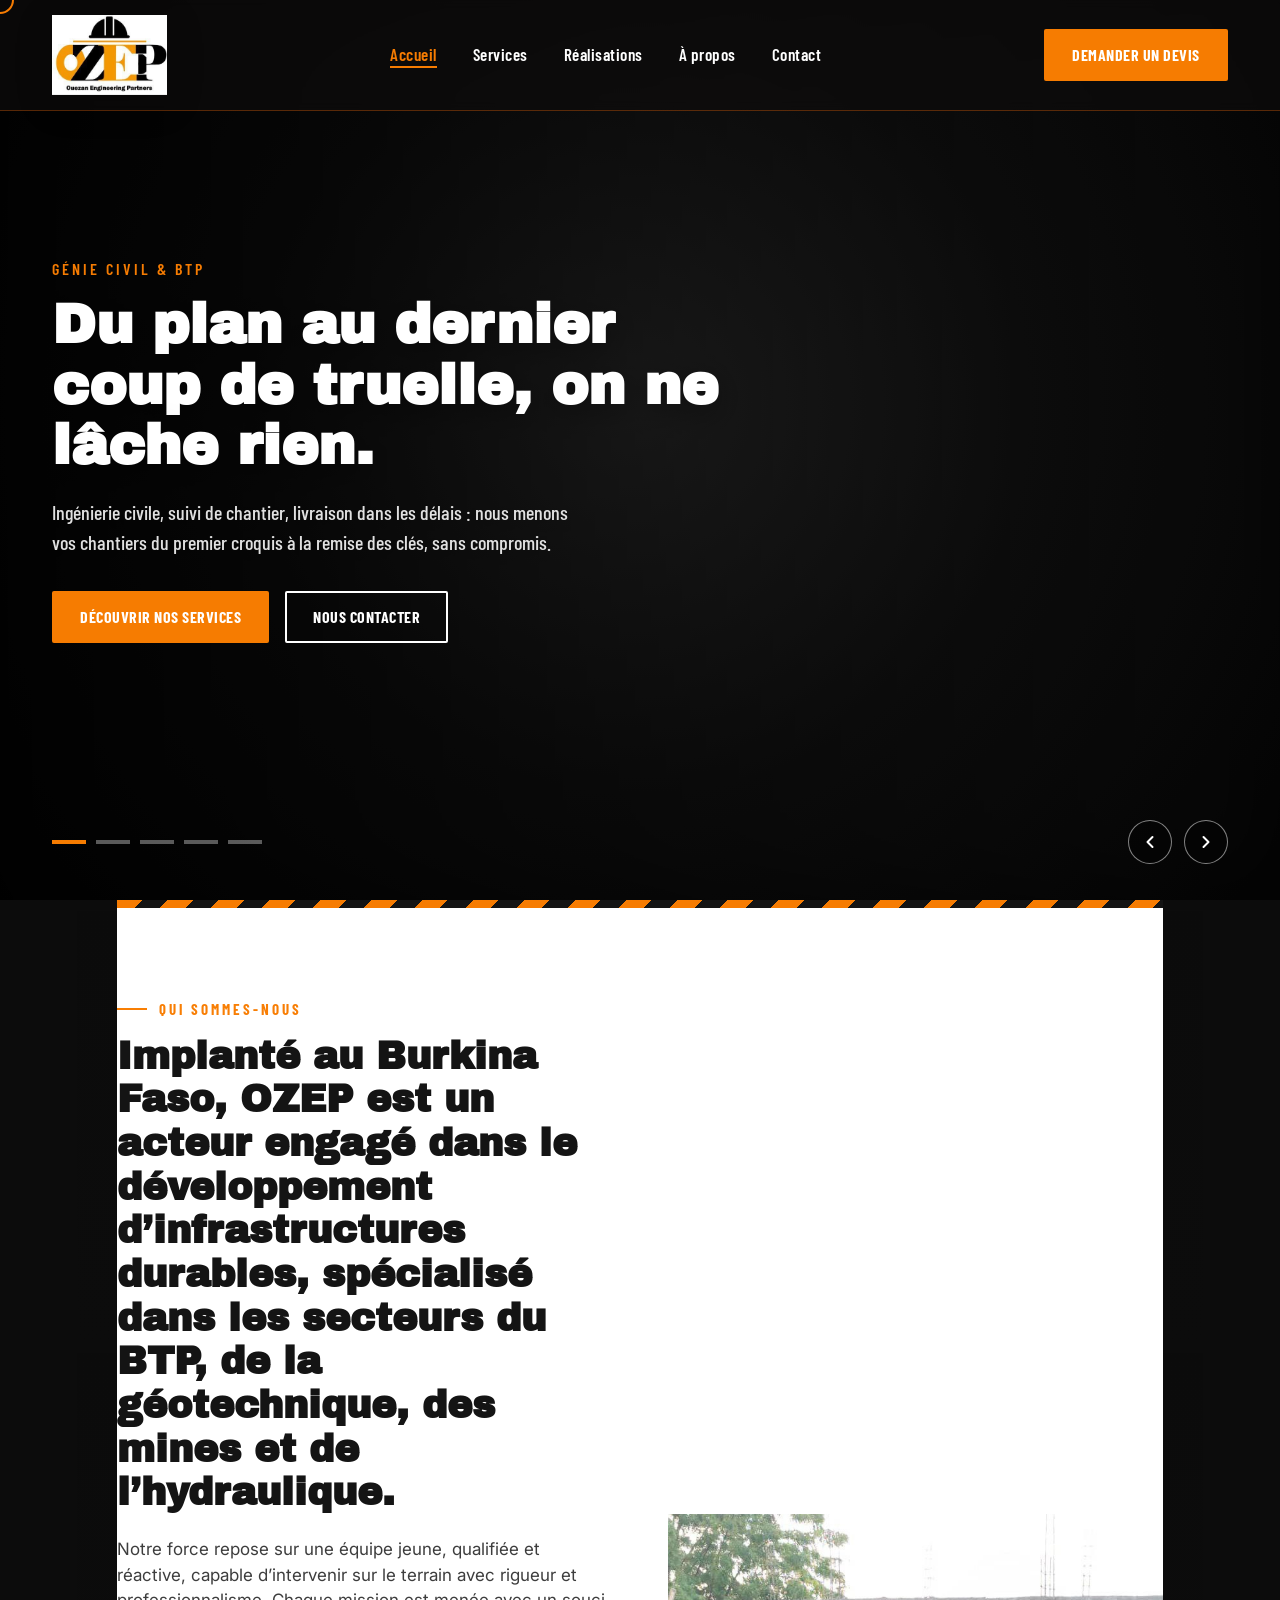
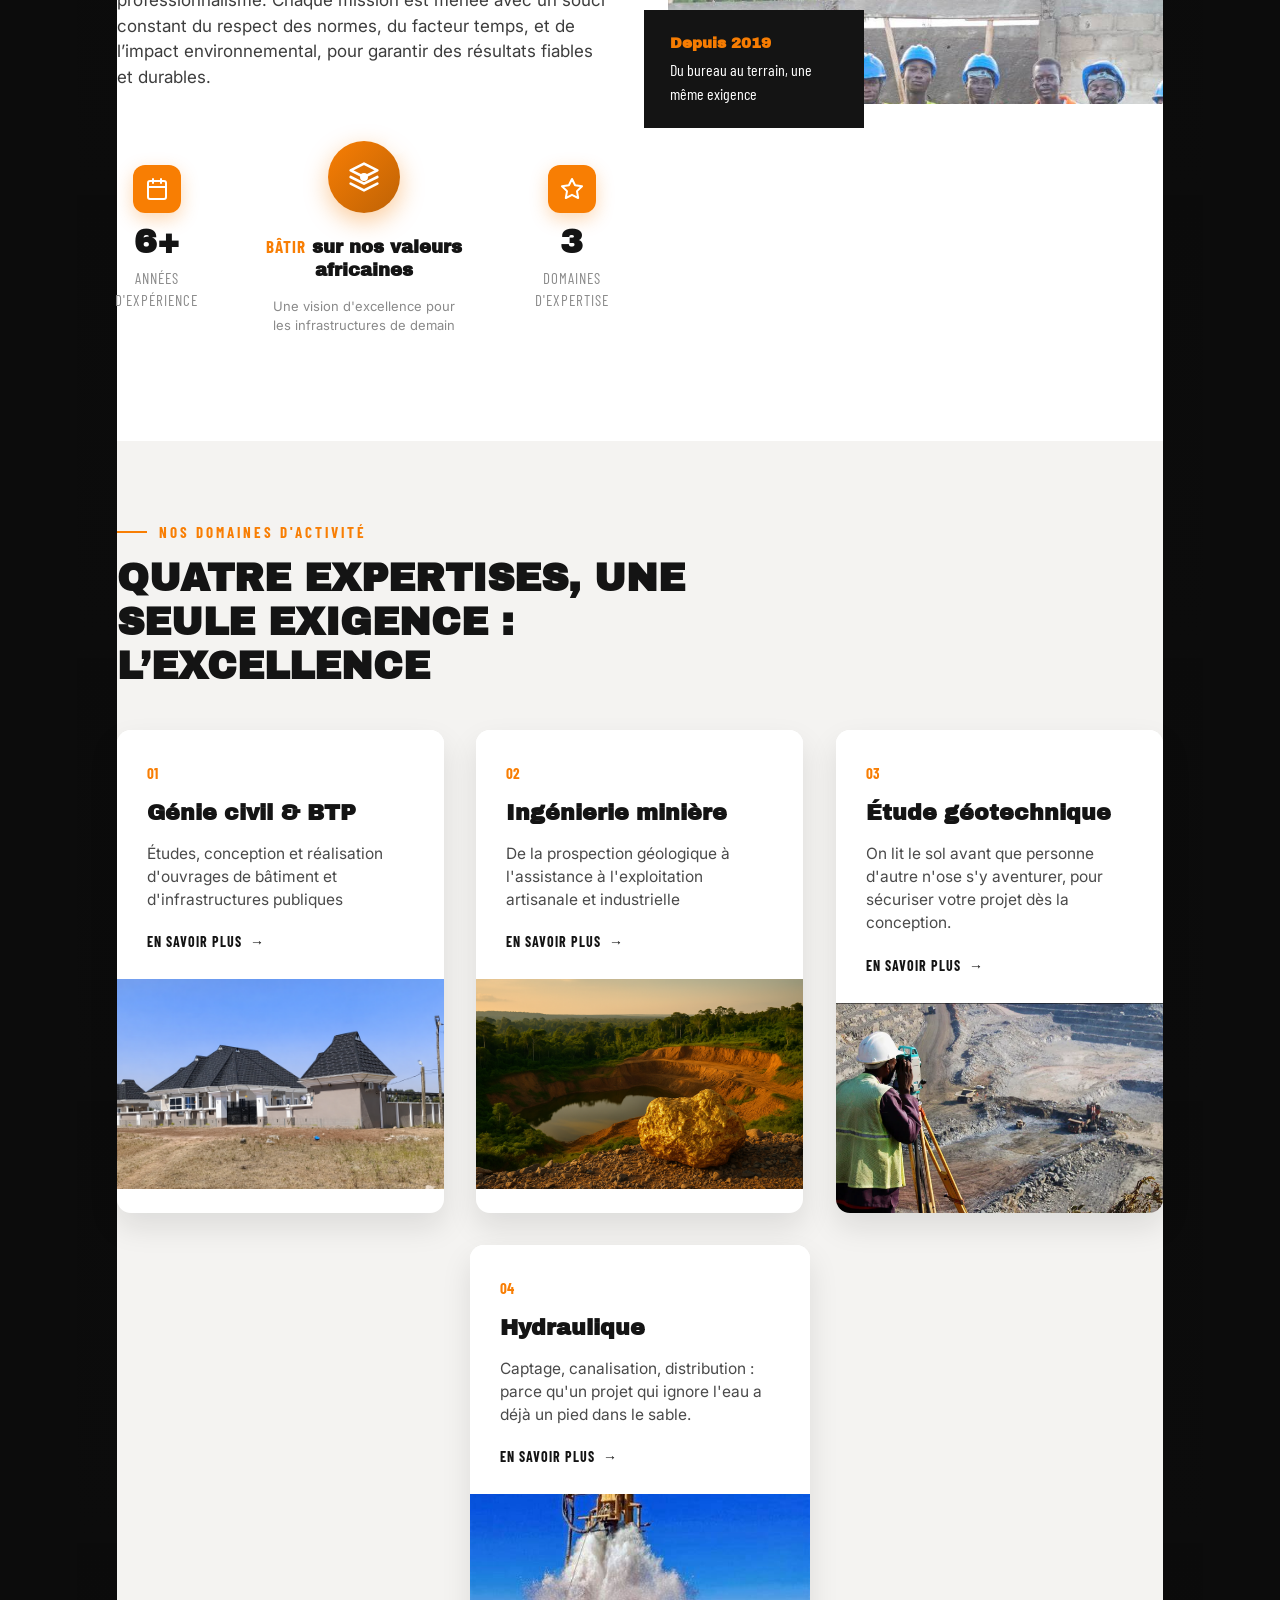
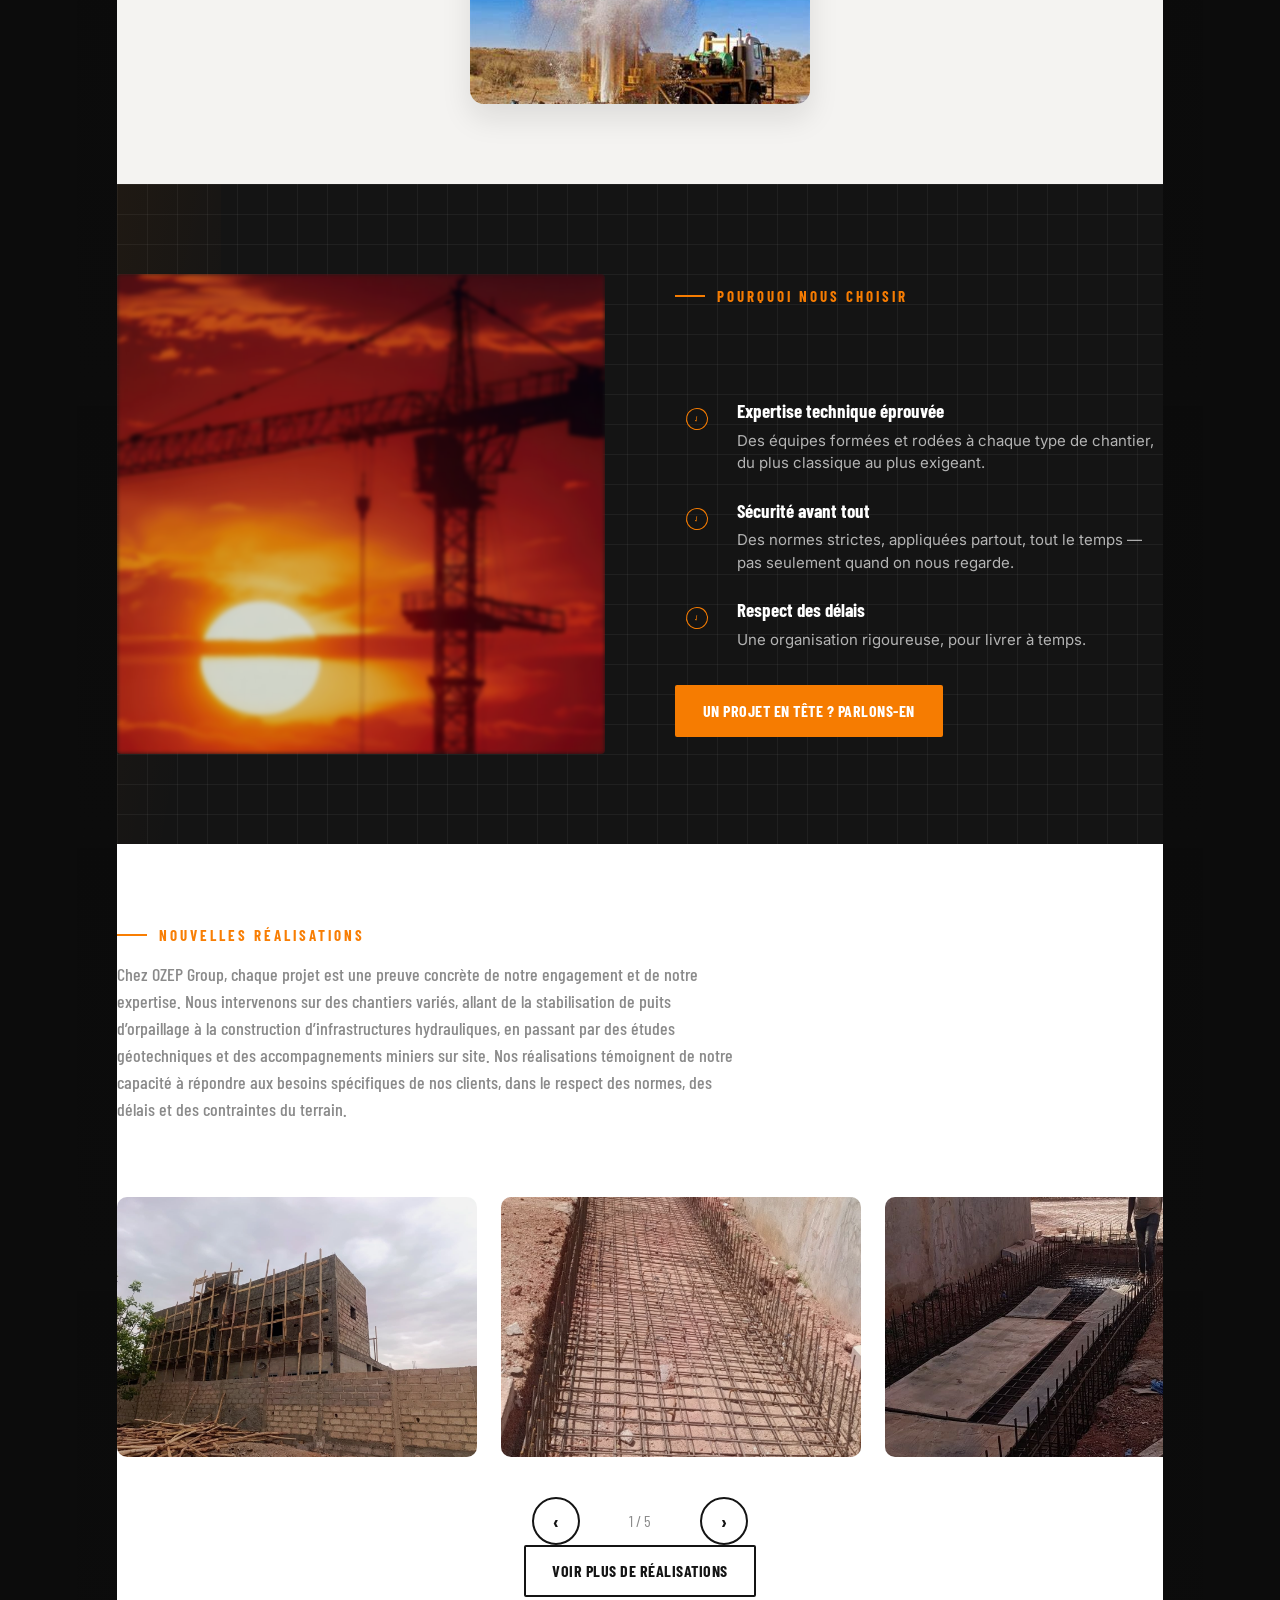
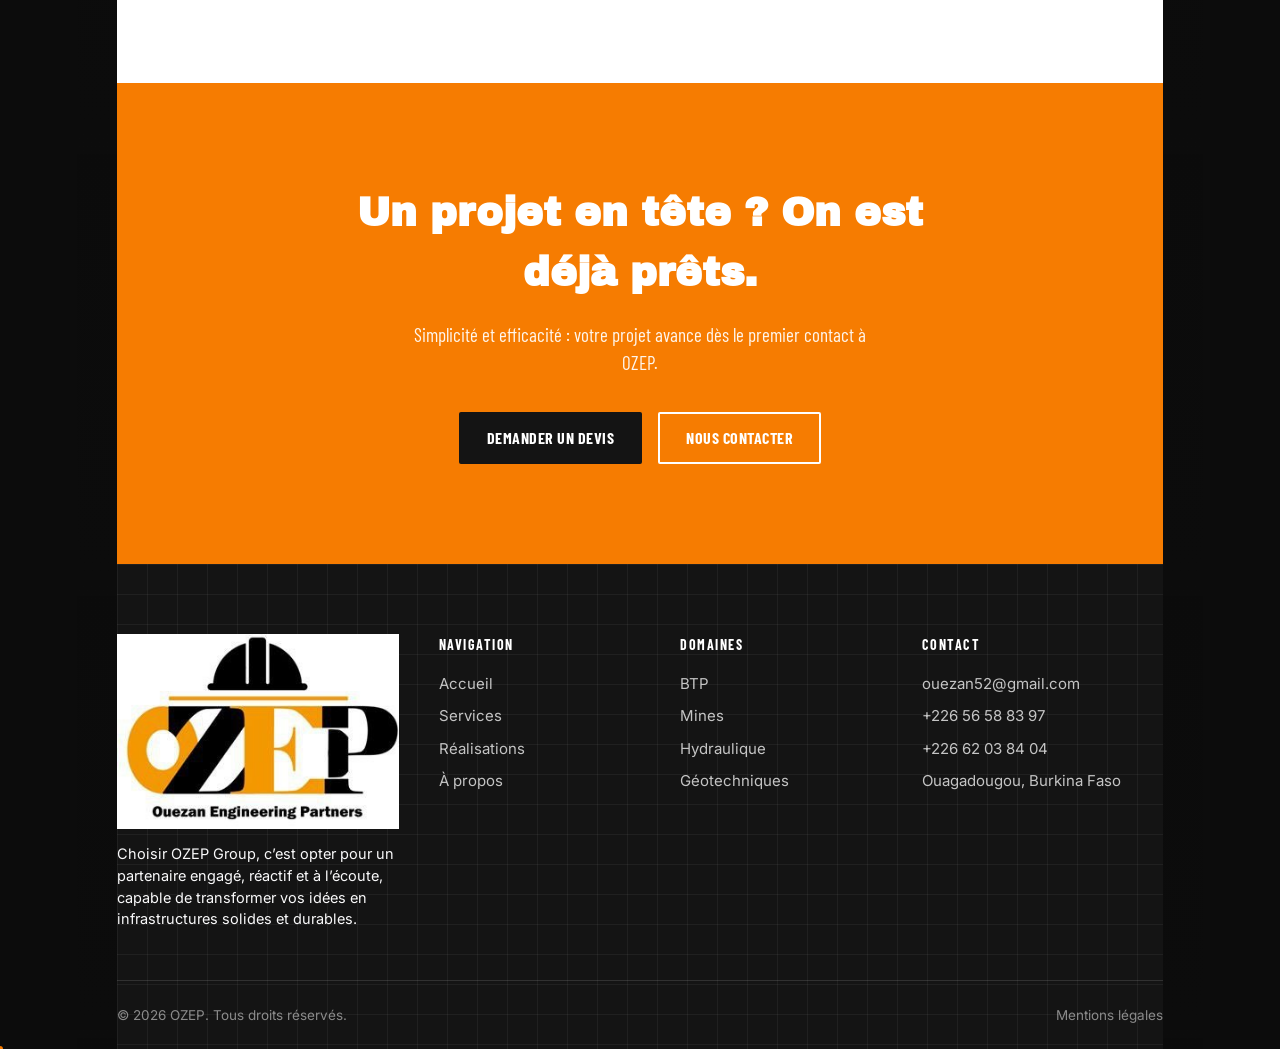
==== site on avance ici au fur et a mesure/ozep corige par claud  tous fait/ozep-accueil/index.html @ 1aed707a "Commit05 – CODE Amélioration par Claude Ce code regroupe tout ce que j’ai réalisé auparavant, ainsi " ====
<!DOCTYPE html>
<html lang="fr">
<head>
<meta charset="UTF-8">
<meta name="viewport" content="width=device-width, initial-scale=1.0">
<title>OZEP — Bâtisseurs d'infrastructures. Mines, Hydraulique &amp; Assainissement</title>

<!-- polices Google Fonts -->
<link rel="preconnect" href="https://fonts.googleapis.com">
<link href="https://fonts.googleapis.com/css2?family=Archivo+Black&family=Barlow+Condensed:wght@500;600;700&family=Inter:wght@400;500;600;700&display=swap" rel="stylesheet">

<!-- feuille de styles séparée -->
<link rel="stylesheet" href="css/style.css">
<link rel="stylesheet" href="css/pages-extra.css">
</head>
<body>

<!-- ============================================================
     1. HEADER — logo à gauche, menu à droite, bouton "Demander un devis"
     ============================================================ -->
<header>
  <nav class="nav">
    <a href="index.html" class="logo"><img src="assets/LOGO-ozep.jpg" alt="Logo OZEP" class="logo-img"></a>
    
    <ul class="nav-links">
      <li><a href="index.html#accueil" class="active">Accueil</a></li>
      <li><a href="services.html">Services</a></li>
      <li><a href="realisations.html">Réalisations</a></li>
      <li><a href="apropos.html">À propos</a></li>
      <li><a href="contact.html">Contact</a></li>
      <li class="mobile-devis-item"><a href="contact.html" class="btn btn-primary mobile-devis">Demander un devis</a></li>
    </ul>
    <a href="contact.html" class="btn btn-primary devis-btn">Demander un devis</a>
    <button class="burger" aria-label="Menu"><span></span><span></span><span></span></button>
  </nav>
</header>

<!-- ============================================================
     2. HERO — carousel 3D : chaque image revient dans le carousel,
     puis la slide active s'ouvre en plein écran avec un mouvement cinéma.
     Animation gérée par js/script.js, avec flèches et points cliquables.
     ============================================================ -->
<section class="hero" id="accueil">
  <div class="hero-scene">
    <div class="hero-track">


    <div class="slide">
      <div class="slide-bg">
        <video class="slide-video" autoplay muted loop playsinline>
          <source src="assets/macon-sur-chantier-probleme.mp4" type="video/mp4">
        </video>
      </div>
      <div class="slide-content">
        <div class="eyebrow">Génie civil &amp; BTP</div>
        <h1>Du plan au dernier coup de truelle, on ne lâche rien.</h1>
        <p>Ingénierie civile, suivi de chantier, livraison dans les délais : nous menons vos chantiers du premier croquis à la remise des clés, sans compromis.</p>
        <div class="hero-actions">
          <a href="services.html" class="btn btn-primary">Découvrir nos services</a>
          <a href="contact.html" class="btn btn-outline">Nous contacter</a>
        </div>
      </div>
    </div>



  <div class="slide active">
    <div class="slide-bg">
      <video class="slide-video" autoplay muted loop playsinline>
        <source src="assets/caterpilar-en-action-peut-servir-pour-mine-compressed.mp4" type="video/mp4">
      </video>
    </div>
    <div class="slide-content">
      <div class="eyebrow">INGÉNIERIE MINIÈRE</div>
      <h1>On ne creuse pas au hasard. On extrait avec précision.</h1>
      <p>Derrière chaque tonne de minerai, une équipe qui maîtrise le terrain, les normes de sécurité et les délais — pas l'un sans les autres.</p>
      <div class="hero-actions">
        <a href="services.html" class="btn btn-primary">Découvrir nos services</a>
        <a href="contact.html" class="btn btn-outline">Nous contacter</a>
      </div>
    </div>
  </div>

  <div class="slide">
    <div class="slide-bg">
      <video class="slide-video" autoplay muted loop playsinline>
        <source src="assets/FORAGE HYDRAULIQUE-compressed.mp4" type="video/mp4">
      </video>
    </div>
    <div class="slide-content">
      <div class="eyebrow">Hydraulique</div>
      <h1>L'eau ne pardonne aucune erreur. Nous non plus.</h1>
      <p>Du captage à la distribution, nos ouvrages hydrauliques sont pensés pour tenir la distance — pas seulement pour l'inauguration.</p>
      <div class="hero-actions">
        <a href="services.html" class="btn btn-primary">Découvrir nos services</a>
        <a href="contact.html" class="btn btn-outline">Nous contacter</a>
      </div>
    </div>
  </div>


  <div class="slide">
    <div class="slide-bg">
      <video class="slide-video" autoplay muted loop playsinline>
        <source src="assets/geotechnique-compressed.mp4" type="video/mp4">
      </video>
    </div>
    <div class="slide-content">
      <div class="eyebrow">Étude géotechnique</div>
      <h1>Avant de viser haut, on vérifie ce qu'il y a en dessous.</h1>
      <p>Nos études géotechniques sécurisent chaque projet dès sa conception — bien avant le premier coup de pelle, et bien après aussi.</p>
      <div class="hero-actions">
        <a href="services.html" class="btn btn-primary">Découvrir nos services</a>
        <a href="contact.html" class="btn btn-outline">Nous contacter</a>
      </div>
    </div>
  </div>



  <div class="slide">
    <div class="slide-bg">
      <video class="slide-video" autoplay muted loop playsinline>
        <source src="assets/compresservideopzep.mp4" type="video/mp4">
      </video>
    </div>
    <div class="slide-content">
      <div class="eyebrow">OZEP Group</div>
      <h1>Partenaire de vos grands projets.</h1>
      <p>De la conception à la réalisation, nous vous accompagnons à chaque étape.</p>
      <div class="hero-actions">
        <a href="services.html" class="btn btn-primary">Découvrir nos services</a>
        <a href="contact.html" class="btn btn-outline">Nous contacter</a>
      </div>
    </div>
  </div>

  



    </div>
  </div>

  <div class="hero-nav">
    <div class="hero-dots">
      <button class="dot active" data-slide="0" aria-label="Afficher le slide Génie civil et BTP"></button>
      <button class="dot" data-slide="1" aria-label="Afficher le slide INGÉNIERIE MINIÈRE"></button>
      <button class="dot" data-slide="2" aria-label="Afficher le slide Hydraulique"></button>
      <button class="dot" data-slide="3" aria-label="Afficher le slide Étude géotechnique"></button>
      <button class="dot" data-slide="4" aria-label="Afficher le slide ozep Group"></button>
    </div>
    <div class="hero-arrows">
      <button class="arrow-btn" id="prevBtn" aria-label="Slide précédent">
        <svg viewBox="0 0 24 24" width="20" height="20" fill="none" stroke="currentColor" stroke-width="2.4" stroke-linecap="round" stroke-linejoin="round"><polyline points="15 18 9 12 15 6"></polyline></svg>
      </button>
      <button class="arrow-btn" id="nextBtn" aria-label="Slide suivant">
        <svg viewBox="0 0 24 24" width="20" height="20" fill="none" stroke="currentColor" stroke-width="2.4" stroke-linecap="round" stroke-linejoin="round"><polyline points="9 18 15 12 9 6"></polyline></svg>
      </button>
    </div>
  </div>
</section>

<div class="page-content">
  <div class="stripe"></div>

<!-- ============================================================
     2. PRÉSENTATION RAPIDE — qui est OZEP, en quelques lignes,
     avec chiffres clés et une image d'illustration à droite.
     ============================================================ -->
<section class="intro" id="apropos">
  <div class="wrap intro-grid">
    <div class="intro-text stagger-reveal">
      <div class="eyebrow-label">Qui sommes-nous</div>
      <h2 class="section-title">Implanté au Burkina Faso, OZEP est un acteur engagé dans le développement d’infrastructures durables, spécialisé dans les secteurs du BTP, de la géotechnique, des mines et de l’hydraulique.</h2>
      <p>Notre force repose sur une équipe jeune, qualifiée et réactive, capable d’intervenir sur le terrain avec rigueur et professionnalisme. Chaque mission est menée avec un souci constant du respect des normes, du facteur temps, et de l’impact environnemental, pour garantir des résultats fiables et durables.</p>
      <div class="intro-stats">
        <div class="stat">
          <div class="stat-icon">
            <svg viewBox="0 0 24 24" fill="none" stroke="currentColor" stroke-width="2" stroke-linecap="round" stroke-linejoin="round"><rect x="3" y="4" width="18" height="18" rx="2"/><line x1="16" y1="2" x2="16" y2="6"/><line x1="8" y1="2" x2="8" y2="6"/><line x1="3" y1="10" x2="21" y2="10"/></svg>
          </div>
          <b class="count" data-target="07" data-suffix="+">0</b>
          <span>Années d'expérience</span>
        </div>
                
        <div class="stat" style="max-width:280px; flex: 1 1 200px; padding:15px 10px;">
          <!-- Cercle orange avec icône -->
          <div style="width:72px; height:72px; border-radius:50%; background:linear-gradient(135deg, var(--orange), var(--orange-dark)); display:flex; align-items:center; justify-content:center; margin:0 auto 14px auto; box-shadow:0 8px 25px rgba(248,125,2,0.4); position:relative;">
            <!-- Effet de brillance -->
            <div style="position:absolute; top:-6px; right:-6px; width:20px; height:20px; background:rgba(255,255,255,0.3); border-radius:50%;"></div>
            <svg viewBox="0 0 24 24" fill="none" stroke="var(--white)" stroke-width="2" stroke-linecap="round" stroke-linejoin="round" style="width:32px; height:32px; color:var(--white); stroke:var(--white);">
              <path d="M12 2L2 7l10 5 10-5-10-5z"/>
              <path d="M2 17l10 5 10-5"/>
              <path d="M2 12l10 5 10-5"/>
              <circle cx="12" cy="12" r="2" fill="var(--white)" stroke="var(--white)"/>
            </svg>
          </div>
          
          <b style="font-family:var(--font-display); font-size:18px; color:var(--black); line-height:1.3; text-align:center; display:block;">
            <span style="color:var(--orange);; font-size:17px">Bâtir</span> sur nos valeurs africaines
          </b>
          
          <span style="font-family:var(--font-body); font-size:13px; color:var(--grey-mid); text-transform:none; letter-spacing:0px; max-width:200px; text-align:center; line-height:1.5; display:block; margin-top:6px;">
            Une vision d'excellence pour les infrastructures de demain
          </span>
        </div>

        <div class="stat">
          <div class="stat-icon">
            <svg viewBox="0 0 24 24" fill="none" stroke="currentColor" stroke-width="2" stroke-linecap="round" stroke-linejoin="round"><polygon points="12 2 15.09 8.26 22 9.27 17 14.14 18.18 21.02 12 17.77 5.82 21.02 7 14.14 2 9.27 8.91 8.26 12 2"/></svg>
          </div>
          <b class="count" data-target="04" data-suffix="">0</b>
          <span>Domaines d'expertise</span>
        </div>
      </div>
    </div>

    <div class="intro-image reveal-spin">
      <!-- Conteneur pour les deux images -->
      <div class="intro-image-container">
        <!-- Image 1 : Terrain (visible au départ) -->
         <img src="assets/btp une equipe ozep sur chantier.jpg" alt="Équipe OZEP au bureau" class="intro-img intro-img-bureau">
        <!-- Image 2 : Bureau (cachée au départ) -->
        <img src="assets/membre ozep dans bureau.jpg" alt="Équipe OZEP sur le terrain" class="intro-img intro-img-terrain active">
      </div>
      <div class="badge"><b>Depuis 2019</b>Du bureau au terrain, une même exigence</div>
    </div>



</section>




<!-- ============================================================
     4. NOS DOMAINES D'ACTIVITÉ / SERVICES — 3 cartes égales
     (Mines / Hydraulique / Assainissement). Texte en haut,
     image en bas de chaque carte comme demandé.
     ============================================================ -->
<section class="services" id="services">
  <div class="wrap">
    <div class="services-head">
      <div>
        <div class="eyebrow-label">Nos domaines d'activité</div>
        <h2 class="section-title">QUATRE EXPERTISES, UNE SEULE EXIGENCE : L’EXCELLENCE</h2>
      </div>
    </div>

    <div class="services-grid">

      <div class="service-card reveal-zoom">
        <div class="service-body">
          <div class="service-num">01</div>
          <h3>Génie civil &amp; BTP</h3>
          <p>Études, conception et réalisation d'ouvrages de bâtiment et d'infrastructures publiques</p>
          <a href="services.html#genie-civil" class="service-link">En savoir plus</a>
        </div>
        <div class="service-img">
          <img src="assets/btp-complexe-fini-et-construit1.png" alt="Génie civil et BTP">
        </div>
      </div>



      <div class="service-card reveal-zoom">
        <div class="service-body">
          <div class="service-num">02</div>
          <h3>Ingénierie minière</h3>
          <p>De la prospection géologique à l'assistance à l'exploitation artisanale et industrielle</p>
          <a href="services.html#mines" class="service-link">En savoir plus</a>
        </div>
        <div class="service-img">
          <img src="assets/mine.png" alt="Ingénierie minière">
        </div>
      </div>


      <div class="service-card reveal-zoom">
        <div class="service-body">
          <div class="service-num">03</div>
          <h3>Étude géotechnique</h3>
          <p>On lit le sol avant que personne d'autre n'ose s'y aventurer, pour sécuriser votre projet dès la conception.</p>
          <a href="services.html#geotechnique" class="service-link">En savoir plus</a>
        </div>
        <div class="service-img">
          <img src="assets/etude-geotechnique.png" alt="Étude géotechnique">
        </div>
      </div>

      



      <div class="service-card reveal-zoom">
        <div class="service-body">
          <div class="service-num">04</div>
          <h3>Hydraulique</h3>
          <p>Captage, canalisation, distribution : parce qu'un projet qui ignore l'eau a déjà un pied dans le sable.</p>
          <a href="services.html#hydraulique" class="service-link">En savoir plus</a>
        </div>
        <div class="service-img">
          <img src="assets/forage-image-a-utiliser.jpeg" alt="Ouvrage hydraulique">
        </div>
      </div>


    </div>
  </div>
</section>

<!-- ============================================================
     5. POURQUOI NOUS CHOISIR — fond noir pour contraster,
     image de l'équipe à gauche, liste des points forts à droite.
     ============================================================ -->
<section class="why">
  <div class="wrap why-grid">
    <div class="why-image reveal-spin">
      <img src="assets/btp-gru-image-belle-image.jpg" alt="Équipe OZEP">
    </div>
    <div>
      <div class="eyebrow-label">Pourquoi nous choisir</div>
      <h2 class="section-title typewriter-title" style="color:var(--white);">On ne promet pas la lune. On tient nos délais.</h2>
<div class="rotating-text">
  <span class="rotating-word">Expertise technique éprouvée sur le terrain</span>
</div>
      <div class="why-list reveal-right">
        <div class="why-item">
          <div class="icon">✓</div>
          <div>
            <h4>Expertise technique éprouvée</h4>
            <p>Des équipes formées et rodées à chaque type de chantier, du plus classique au plus exigeant.</p>
          </div>
        </div>
        <div class="why-item">
          <div class="icon">✓</div>
          <div>
            <h4>Sécurité avant tout</h4>
            <p>Des normes strictes, appliquées partout, tout le temps — pas seulement quand on nous regarde.</p>
          </div>
        </div>
        <div class="why-item">
          <div class="icon">✓</div>
          <div>
            <h4>Respect des délais</h4>
            <p>Une organisation rigoureuse, pour livrer à temps.</p>
          </div>
        </div>
      </div>
      <a href="contact.html" class="btn btn-primary" style="margin-top:34px;">Un projet en tête ? Parlons-en</a>
    </div>
  </div>
</section>

<!-- ============================================================
     6. NOUVELLES RÉALISATIONS — bande de projets qui défile en
     continu (animation CSS "scrollWork" dans style.css).
     Les cartes sont dupliquées une fois pour une boucle invisible.
     ============================================================ -->


<section class="work" id="realisations">
  <div class="wrap">
    <div class="work-head">
      <div>
        <div class="eyebrow-label">Nouvelles réalisations</div>
        <p class="work-intro">
          Chez OZEP Group, chaque projet est une preuve concrète de notre engagement et de notre expertise. Nous intervenons sur des chantiers variés, allant de la stabilisation de puits d’orpaillage à la construction d’infrastructures hydrauliques, en passant par des études géotechniques et des accompagnements miniers sur site.
          Nos réalisations témoignent de notre capacité à répondre aux besoins spécifiques de nos clients, dans le respect des normes, des délais et des contraintes du terrain.
        </p>
        
      </div>
    </div>
  </div>


  
  <div class="work-track-wrap reveal-up">
    <div class="work-track" id="workTrack">

      <div class="work-card">
        <img src="assets/5922393493689011610_121.jpg" alt="Projet minier">
      </div>

      <div class="work-card">
        <img src="assets/5922393493689011620_121.jpg" alt="Projet hydraulique">
      </div>

      <div class="work-card">
        <img src="assets/5922393493689011625_121.jpg" alt="Projet assainissement">
      </div>

      <!-- doublon pour boucle continue sans coupure -->
      <div class="work-card">
        <img src="assets/mine-etude-mineraux.jpg" alt="Projet minier">
      </div>

      <div class="work-card">
        <img src="assets/mine-etude-du-sol-par-membre-ozep1.png" alt="Projet hydraulique">
      </div>

      <div class="work-card">
        <img src="assets/mine-membre-ozep-explotation-d-un-puit-creusere.jpg" alt="Projet assainissement">
      </div>

      <div class="work-card">
        <img src="assets/mine-personne-non-ozep-en-collaboration-etude-de-mineraux.jpg" alt="Projet assainissement">
      </div>


      
      <div class="work-card">
        <img src="assets/btp-complexe-fini-et-construit1.png" alt="Projet assainissement">
      </div>


      <div class="work-card">
        <img src="assets/btp-memebre-osep-su-chntier.jpg" alt="Projet assainissement">
      </div>


      <div class="work-card">
        <img src="assets/5922393493689011630_121.jpg" alt="Projet assainissement">
      </div>


    </div>
  </div>

  <div class="work-more">
  <!-- Contrôles du carrousel -->
  <div class="work-controls">
    <button class="nav-btn" id="workPrevBtn" aria-label="Défiler vers la gauche">‹</button>
    <span class="nav-indicator" id="workIndicator">1 / 3</span>
    <button class="nav-btn" id="workNextBtn" aria-label="Défiler vers la droite">›</button>
  </div>
    <a href="realisations.html" class="btn btn-outline-dark">Voir plus de réalisations</a>
  </div>
</section>

<!-- ============================================================
     7. APPEL À L'ACTION FINAL
     ============================================================ -->
<section class="cta" id="contact-cta">
  <div class="wrap">
    <h2>Un projet en tête ? On est déjà prêts.</h2>
    <p>Simplicité et efficacité : votre projet avance dès le premier contact à OZEP.</p>
    <div class="hero-actions" style="justify-content:center;">
      <a href="contact.html" class="btn" style="background:var(--black); color:var(--white);">Demander un devis</a>
      <a href="contact.html" class="btn btn-outline">Nous contacter</a>
    </div>
  </div>
</section>

<!-- ============================================================
     8. FOOTER
     ============================================================ -->
<footer>
  <div class="wrap">
    <div class="footer-grid">
      <div>
        <div class="footer-logo"><img src="assets/LOGO-ozep.jpg" alt="OZEP" class="LOGO ozep"></div>
        <p style="max-width:280px; font-size:14.5px; color:rgb(249, 249, 250);">Choisir OZEP Group, c’est opter pour un partenaire engagé, réactif et à l’écoute, capable de transformer vos idées en infrastructures solides et durables.</p>
      </div>
      <div class="footer-col">
        <h5>Navigation</h5>
        <ul>
          <li><a href="index.html#accueil">Accueil</a></li>
          <li><a href="services.html">Services</a></li>
          <li><a href="realisations.html">Réalisations</a></li>
          <li><a href="apropos.html">À propos</a></li>
        </ul>
      </div>
      <div class="footer-col">
        <h5>Domaines</h5>
        <ul>
          <li><a href="services.html#genie-civil">BTP</a></li>
          <li><a href="services.html#mines">Mines</a></li>
          <li><a href="services.html#hydraulique">Hydraulique</a></li>
          <li><a href="services.html#geotechnique">Géotechniques</a></li>

        </ul>
      </div>
      <div class="footer-col">
        <h5>Contact</h5>
        <ul>
          <li><a href="mailto:ouezan52@gmail.com">ouezan52@gmail.com</a></li>
          <li><a href="tel:+22656588397">+226 56 58 83 97</a></li>
          <li><a href="tel:+22662038404">+226 62 03 84 04</a></li>
          <li>Ouagadougou, Burkina Faso</li>
        </ul>
      </div>
    </div>
    <div class="footer-bottom">
      <span>© 2026 OZEP. Tous droits réservés.</span>
      <span>Mentions légales</span>
    </div>
  </div>
</footer>

</div>

<!-- script du carrousel séparé -->
<script src="js/script.js"></script>

</body>
</html>
---- site on avance ici au fur et a mesure/ozep corige par claud  tous fait/ozep-accueil/css/style.css ----
/* ============================================================
   OZEP — Feuille de styles de la page d'accueil
   Couleurs : noir / orange / blanc
   ============================================================ */

:root {
  --black: #141414;
  --charcoal: #1e1e1e;
  --orange: rgba(248, 125, 2, 0.993);
  --orange-dark: rgba(190, 97, 3, 0.993);
  --white: #FFFFFF;
  --grey-light: #F4F3F1;
  --grey-mid: #8a8a8a;
  --font-display: 'Archivo Black', sans-serif;
  --font-cond: 'Barlow Condensed', sans-serif;
  --font-body: 'Inter', sans-serif;
}

* {
  margin: 0;
  padding: 0;
  box-sizing: border-box;
}

html {
  scroll-behavior: smooth;
}

body {
  font-family: var(--font-body);
  color: var(--black);
  background: #0c0c0c;
  line-height: 1.5;
}

img {
  max-width: 100%;
  display: block;
}

a {
  text-decoration: none;
  color: inherit;
}

ul {
  list-style: none;
}

.wrap {
  max-width: 1180px;
  margin: 0 auto;
  padding: 0 28px;
}

.page-content {
  position: relative;
  z-index: 2;
  margin-top: 100vh;
  background: linear-gradient(180deg, rgba(6, 6, 6, 0) 0%, rgba(12, 12, 12, 0.92) 100%);
  padding: 0 clamp(18px, 3.2vw, 40px);
  margin-left: auto;
  margin-right: auto;
  width: min(88vw, 1260px);
}

.page-content .wrap {
  max-width: 1120px;
  padding: 0;
}

/* --- élément signature : bande rayée type "zone de chantier" --- */
.stripe {
  height: 8px;
  background: repeating-linear-gradient(135deg, var(--orange) 0 18px, var(--black) 18px 36px);
}

/* ============================================================
   1. HEADER
   ============================================================ */
header {
  position: fixed;
  top: 0;
  left: 0;
  right: 0;
  z-index: 100;
  background: rgba(15, 14, 14, 0.64);
  backdrop-filter: blur(6px);
  border-bottom: 1px solid rgba(236, 102, 7, 0.35);
  transition: background 0.4s ease, border-color 0.4s ease;
}

header.is-scrolling {
  background: rgba(10, 10, 10, 0.92);
  border-bottom: 1px solid #ec6607fe;
}

.nav {
  display: flex;
  align-items: center;
  justify-content: space-between;
  padding: 0 32px;
  max-width: 1240px;
  margin: 0 auto;
  height: 110px;
}

.logo {
  display: flex;
  align-items: center;
  transition: transform .35s ease, filter .35s ease;
}

.logo-img {
  height: 80px;
  width: auto;
  display: block;
  transition: transform .65s cubic-bezier(.2, .8, .2, 1), filter .65s ease, height .65s cubic-bezier(.2, .8, .2, 1);
  filter: drop-shadow(0 8px 18px rgba(0, 0, 0, 0.16));
  will-change: transform, height;
}

.logo:hover {
  transform: translateY(-2px) scale(1.03);
}

.logo:hover .logo-img {
  transform: scale(1.04) rotate(-1deg);
}

.logo.is-scrolling .logo-img {
  height: 48px;
  transform: rotateY(360deg);
  filter: drop-shadow(0 0 10px rgba(248, 125, 2, 0.75));
}

.logo:not(.is-scrolling) .logo-img {
  transform: rotateY(0deg);
}

.nav-links {
  display: flex;
  align-items: center;
  gap: 36px;
}

.mobile-devis-item {
  display: none;
}

.nav-links a {
  font-family: var(--font-cond);
  font-weight: 600;
  font-size: 17px;
  letter-spacing: 0.5px;
  color: var(--white);
  position: relative;
  padding: 4px 0;
}

.nav-links a::after {
  content: '';
  position: absolute;
  left: 0;
  bottom: 0;
  height: 2px;
  width: 0;
  background: var(--orange);
  transition: width .25s ease;
}

.nav-links a:hover::after {
  width: 100%;
}

.btn {
  display: inline-block;
  position: relative;
  overflow: hidden;
  font-family: var(--font-cond);
  font-weight: 700;
  font-size: 16px;
  letter-spacing: 0.5px;
  padding: 12px 26px;
  border-radius: 2px;
  text-transform: uppercase;
  transition: all .2s ease;
  border: 2px solid transparent;
  cursor: pointer;
}

.btn::before {
  content: '';
  position: absolute;
  top: 0;
  left: -75%;
  width: 45%;
  height: 100%;
  background: linear-gradient(120deg, transparent, rgba(255, 255, 255, 0.35), transparent);
  transform: skewX(-20deg);
  transition: left .55s ease;
  pointer-events: none;
}

.btn:hover::before {
  left: 130%;
}

.btn-primary {
  background: var(--orange);
  color: var(--white);
}

.btn-primary:hover {
  background: var(--orange-dark);
  box-shadow: 0 0 0 1px rgba(248, 125, 2, 0.5), 0 0 22px rgba(248, 125, 2, 0.55);
}

.btn-outline {
  border-color: var(--white);
  color: var(--white);
  background: transparent;
}

.btn-outline:hover {
  background: var(--white);
  color: var(--black);
  box-shadow: 0 0 18px rgba(255, 255, 255, 0.35);
}

.btn-outline-dark {
  border-color: var(--black);
  color: var(--black);
  background: transparent;
}

.btn-outline-dark:hover {
  background: var(--black);
  color: var(--white);
  box-shadow: 0 0 18px rgba(0, 0, 0, 0.35);
}

.burger {
  display: none;
  flex-direction: column;
  gap: 5px;
  cursor: pointer;
  background: none;
  border: none;
  z-index: 210;
  position: relative;
}

.burger span {
  width: 26px;
  height: 2px;
  background: var(--white);
  transition: transform .25s ease, opacity .2s ease;
}

.burger.is-active span:nth-child(1) {
  transform: translateY(7px) rotate(45deg);
}

.burger.is-active span:nth-child(2) {
  opacity: 0;
}

.burger.is-active span:nth-child(3) {
  transform: translateY(-7px) rotate(-45deg);
}

/* ============================================================
   2. HERO — carrousel plein écran
   ============================================================ */
.hero {
  position: fixed;
  inset: 0;
  z-index: 0;
  height: 100vh;
  min-height: 600px;
  overflow: hidden;
  color: var(--white);
  background: radial-gradient(circle at 50% 45%, #292929 0%, #111 48%, #050505 100%);
  perspective: 1600px;
  perspective-origin: 50% 50%;
}

.hero-scene {
  position: absolute;
  inset: 0;
  overflow: hidden;
  transform-style: preserve-3d;
}

.hero-track {
  position: absolute;
  inset: 0;
  transform-style: preserve-3d;
  will-change: contents;
}

.slide {
  --slide-x: 0px;
  --slide-z: 0px;
  --slide-rotate: 0deg;
  --slide-scale: 1;
  --slide-opacity: 1;
  --slide-depth: 10;
  position: absolute;
  left: 50%;
  top: 50%;
  width: clamp(280px, 48vw, 680px);
  height: clamp(360px, 66vh, 560px);
  display: flex;
  align-items: center;
  overflow: hidden;
  backface-visibility: hidden;
  transform-origin: center center;
  transform: translate(-50%, -50%) translateX(var(--slide-x)) translateZ(var(--slide-z)) rotateY(var(--slide-rotate)) scale(var(--slide-scale));
  opacity: var(--slide-opacity);
  z-index: var(--slide-depth);
  border-radius: 10px;
  box-shadow: 0 34px 80px rgba(0, 0, 0, 0.45), inset 0 0 90px rgba(0, 0, 0, 0.35);
  transition: transform .65s cubic-bezier(.25, .8, .25, 1), width .65s cubic-bezier(.25, .8, .25, 1), height .65s cubic-bezier(.25, .8, .25, 1), border-radius .65s ease, opacity .45s ease, filter .45s ease;
}

.hero.is-expanded .slide.active {
  width: 100vw;
  height: 100vh;
  transform: translate(-50%, -50%) translateX(0) translateZ(0) rotateY(0deg) scale(1);
  opacity: 1;
  z-index: 20;
  border-radius: 0;
  filter: none;
}

.hero.is-expanded .slide:not(.active) {
  opacity: 0;
  pointer-events: none;
}

.hero.is-carousel .slide {
  filter: saturate(.92) brightness(.88);
}

.hero.is-carousel .slide.active {
  filter: saturate(1) brightness(1);
}

.slide-bg {
  position: absolute;
  inset: 0;
  background-size: cover;
  background-position: center;
  transform: scale(1.1);
  transition: transform 1s ease;
  will-change: transform;
  overflow: hidden;
}

.slide-video {
  position: absolute;
  inset: 0;
  width: 100%;
  height: 100%;
  object-fit: cover;
  object-position: center;
  display: block;
}

.hero.is-expanded .slide.active .slide-bg {
  animation: hero-film-move 6.8s ease-in-out infinite alternate;
}

.hero.is-expanded .slide:nth-child(2n).active .slide-bg {
  animation-duration: 7.4s;
}

.hero.is-expanded .slide:nth-child(3n).active .slide-bg {
  animation-duration: 7.1s;
}

.hero.is-expanded .slide:nth-child(4n).active .slide-bg {
  animation-duration: 7.7s;
}

.hero.is-expanded .slide:nth-child(5n).active .slide-bg {
  animation-duration: 7.2s;
}

.hero.is-carousel .slide-bg {
  animation: none;
}

.slide:nth-child(2n) .slide-bg {
  transition-duration: 10.5s;
}

.slide:nth-child(3n) .slide-bg {
  transition-duration: 10.8s;
}

.slide:nth-child(4n) .slide-bg {
  transition-duration: 9.8s;
}

.slide:nth-child(5n) .slide-bg {
  transition-duration: 10.2s;
}

@keyframes hero-film-move-orbital {
  0% {
    transform: scale(1.12) translate3d(0%, 0%, 0) rotate(0deg);
  }
  25% {
    transform: scale(1.12) translate3d(2%, -2%, 0) rotate(1deg);
  }
  50% {
    transform: scale(1.12) translate3d(0%, -3%, 0) rotate(0deg);
  }
  75% {
    transform: scale(1.12) translate3d(-2%, -1%, 0) rotate(-1deg);
  }
  100% {
    transform: scale(1.12) translate3d(0%, 0%, 0) rotate(0deg);
  }
}

.slide-bg::after {
  content: '';
  position: absolute;
  inset: 0;
  background: linear-gradient(90deg, rgba(0, 0, 0, 0.78) 0%, rgba(0, 0, 0, 0.40) 55%, rgba(0, 0, 0, 0.18) 100%);
}

.slide-content {
  position: relative;
  z-index: 2;
  max-width: 1240px;
  margin: 0 auto;
  padding: 0 32px;
  width: 100%;
  transform: translateY(24px);
  opacity: 0;
  transition: opacity 1s ease .2s, transform 1s ease .2s;
}

.hero.is-expanded .slide.active .slide-content {
  transform: translateY(0);
  opacity: 1;
}

.hero.is-carousel .slide-content {
  transform: translateY(18px);
  opacity: 0;
  transition-duration: .28s;
  transition-delay: 0s;
}

.slide:nth-child(2n) .slide-content {
  transition-delay: .35s;
}

.slide:nth-child(3n) .slide-content {
  transition-delay: .45s;
}

.slide:nth-child(4n) .slide-content {
  transition-delay: .25s;
}

.slide:nth-child(5n) .slide-content {
  transition-delay: .4s;
}

.slide-content .eyebrow {
  font-family: var(--font-cond);
  text-transform: uppercase;
  letter-spacing: 3px;
  color: var(--orange);
  font-weight: 600;
  font-size: 16px;
  margin-bottom: 14px;
}

.slide-content h1 {
  font-family: var(--font-display);
  font-size: 56px;
  line-height: 1.08;
  max-width: 680px;
  margin-bottom: 20px;
  text-shadow: 0 8px 30px rgba(0, 0, 0, 0.35);
}

.slide-content p {
  font-family: var(--font-cond);
  font-size: 20px;
  font-weight: 500;
  max-width: 520px;
  color: rgba(255, 255, 255, 0.88);
  margin-bottom: 34px;
  text-shadow: 0 4px 16px rgba(0, 0, 0, 0.28);
}

.hero-actions {
  display: flex;
  gap: 16px;
  flex-wrap: wrap;
}

.hero-nav {
  position: absolute;
  bottom: 36px;
  left: 0;
  right: 0;
  z-index: 3;
  display: flex;
  align-items: center;
  justify-content: space-between;
  max-width: 1240px;
  margin: 0 auto;
  padding: 0 32px;
}

.hero-dots {
  display: flex;
  gap: 10px;
}

.dot {
  width: 34px;
  height: 4px;
  background: rgba(255, 255, 255, 0.35);
  border: none;
  cursor: pointer;
  padding: 0;
  transition: background .2s ease;
}

.dot.active {
  background: var(--orange);
}

.hero-arrows {
  display: flex;
  gap: 12px;
}

.arrow-btn {
  width: 44px;
  height: 44px;
  border-radius: 50%;
  border: 1px solid rgba(255, 255, 255, 0.5);
  background: rgba(0, 0, 0, 0.2);
  color: var(--white);
  font-size: 18px;
  cursor: pointer;
  display: flex;
  align-items: center;
  justify-content: center;
  transition: all .2s ease;
}

.arrow-btn:hover {
  background: var(--orange);
  border-color: var(--orange);
  box-shadow: 0 0 16px rgba(248, 125, 2, 0.65);
  transform: scale(1.08);
}

/* --- styles génériques des sections --- */
section {
  padding: 90px 0;
}

.eyebrow-label {
  font-family: var(--font-cond);
  font-weight: 700;
  text-transform: uppercase;
  letter-spacing: 3px;
  color: var(--orange);
  font-size: 15px;
  margin-bottom: 14px;
  display: flex;
  align-items: center;
  gap: 12px;
}

.eyebrow-label::before {
  content: '';
  width: 30px;
  height: 2px;
  background: var(--orange);
}

h2.section-title {
  font-family: var(--font-display);
  font-size: 38px;
  max-width: 640px;
  line-height: 1.15;
}

/* ============================================================
   3. PRÉSENTATION RAPIDE (qui sommes-nous) — VERSION AMÉLIORÉE
   ============================================================ */
.intro {
  background: var(--white);
}

.intro-grid {
  display: grid;
  grid-template-columns: 1fr 1fr;
  gap: 56px;
  align-items: center;
}

.intro-text p {
  font-size: 17px;
  color: #3d3d3d;
  margin-top: 22px;
  max-width: 520px;
}

/* --- EFFET CASCADE (STAGGER) POUR LE TEXTE --- */
.stagger-reveal>* {
  opacity: 0;
  transform: translateY(40px);
  transition: opacity 0.9s cubic-bezier(0.22, 1, 0.36, 1), transform 0.9s cubic-bezier(0.22, 1, 0.36, 1);
}

.stagger-reveal.is-visible>* {
  opacity: 1;
  transform: translateY(0);
}

.stagger-reveal>*:nth-child(1) {
  transition-delay: 0.0s;
}

.stagger-reveal>*:nth-child(2) {
  transition-delay: 0.15s;
}

.stagger-reveal>*:nth-child(3) {
  transition-delay: 0.30s;
}

.stagger-reveal>*:nth-child(4) {
  transition-delay: 0.45s;
}

/* --- STATISTIQUES AVEC CERCLES DE PROGRESSION --- */
.intro-stats {
  display: flex;
  gap: 50px;
  margin-top: 36px;
  flex-wrap: nowrap;
  justify-content: flex-start;
  align-items: center;
}

.stat {
  position: relative;
  display: flex;
  flex-direction: column;
  align-items: center;
  text-align: center;
  gap: 8px;
  min-width: 80px;
  flex: 1 1 0;
  max-width: 200px;
  background: transparent;
  padding: 18px 10px;
  transition: transform .3s ease;
}

.stat::before,
.stat::after {
  content: '';
  position: absolute;
  width: 16px;
  height: 16px;
  border: 2px solid var(--orange);
  opacity: 0;
  transition: opacity .3s ease, width .3s ease, height .3s ease;
  pointer-events: none;
}

.stat::before {
  top: 0;
  left: 0;
  border-right: none;
  border-bottom: none;
}

.stat::after {
  bottom: 0;
  right: 0;
  border-left: none;
  border-top: none;
}

.stat:hover {
  transform: translateY(-3px);
}

.stat:hover::before,
.stat:hover::after {
  opacity: 1;
  width: 22px;
  height: 22px;
}





/* Cercle gris (fond) */


/* Cercle orange (progression) */




.stat.is-visible::after {
  background: conic-gradient(var(--orange) 360deg, transparent 360deg);
}

.stat-icon,
.stat b,
.stat span {
  position: relative;
  z-index: 2;
}

.stat-icon {
  width: 48px;
  height: 48px;
  border-radius: 12px;
  background: var(--orange);
  display: flex;
  align-items: center;
  justify-content: center;
  margin-bottom: 4px;
  box-shadow: 0 6px 18px rgba(248, 125, 2, 0.30);
}

.stat-icon svg {
  width: 24px;
  height: 24px;
  color: var(--white);
  stroke: var(--white);
}

.stat b {
  font-family: var(--font-display);
  font-size: 34px;
  color: var(--black);
  display: block;
  line-height: 1;
}

.stat span {
  font-family: var(--font-cond);
  font-size: 15px;
  color: var(--grey-mid);
  text-transform: uppercase;
  letter-spacing: 1px;
}

.intro-image {
  position: relative;
}

.intro-image img {
  border-radius: 2px;
  height: 460px;
  width: 100%;
  object-fit: cover;
}

.intro-image .badge {
  position: absolute;
  bottom: -24px;
  left: -24px;
  background: var(--black);
  color: var(--white);
  padding: 22px 26px;
  font-family: var(--font-cond);
  max-width: 220px;
}

.intro-image .badge b {
  color: var(--orange);
  font-family: var(--font-display);
  font-size: 15px;
  display: block;
  margin-bottom: 4px;
}

/* ============================================================
   4. NOS DOMAINES D'ACTIVITÉ / SERVICES — VERSION AMÉLIORÉE
   ============================================================ */
.services {
  background: var(--grey-light);
  padding-top: 80px;
  padding-bottom: 80px;
}

.services-head {
  display: flex;
  justify-content: space-between;
  align-items: flex-end;
  margin-bottom: 42px;
  flex-wrap: wrap;
  gap: 20px;
}

.services-grid {
  display: flex;
  flex-wrap: wrap;
  gap: 32px;
  justify-content: center;
  margin-top: 24px;
}

.service-card {
  background: var(--white);
  position: relative;
  overflow: hidden;
  display: flex;
  flex-direction: column;
  flex: 1 1 300px;
  max-width: 340px;
  border-radius: 14px;
  box-shadow: 0 14px 30px rgba(20, 20, 20, 0.10);
  transform-style: preserve-3d;
  transition: transform 0.1s ease, box-shadow 0.4s ease;
  will-change: transform;
  /* Effet cascade d'apparition */
  opacity: 0;
  transform: scale(0.8) translateY(40px) rotateX(10deg);
  transition: opacity 0.8s cubic-bezier(0.22, 1, 0.36, 1), transform 0.8s cubic-bezier(0.22, 1, 0.36, 1);
}

.service-card.is-visible {
  opacity: 1;
  transform: scale(1) translateY(0) rotateX(0deg);
}

.service-card:nth-child(1) {
  transition-delay: 0.0s;
  transform-origin: center;
}

.service-card:nth-child(2) {
  transition-delay: 0.10s;
  transform-origin: center;
}

.service-card:nth-child(3) {
  transition-delay: 0.20s;
  transform-origin: center;
}

.service-card:nth-child(4) {
  transition-delay: 0.30s;
  transform-origin: center;
}

.service-card:nth-child(5) {
  transition-delay: 0.40s;
  transform-origin: center;
}

.service-card:nth-child(even) {
  transform: translateY(-18px);
}

.service-card:nth-child(even):hover {
  transform: translateY(-26px) scale(1.02);
}

.service-card:hover {
  transform: translateY(-26px);
  box-shadow: 0 24px 44px rgba(20, 20, 20, 0.18);
}

.service-body {
  padding: 32px 30px 26px;
  position: relative;
  z-index: 2;
  background: var(--white);
}

.service-num {
  font-family: var(--font-cond);
  color: var(--orange);
  font-weight: 700;
  font-size: 15px;
  margin-bottom: 12px;
}

.service-card h3 {
  font-family: var(--font-display);
  font-size: 22px;
  margin-bottom: 12px;
  position: relative;
  display: inline-block;
}

.service-card h3::after {
  content: '';
  position: absolute;
  bottom: -4px;
  left: 0;
  width: 0%;
  height: 3px;
  background: var(--orange);
  transition: width 0.4s cubic-bezier(0.22, 1, 0.36, 1);
}

.service-card:hover h3::after {
  width: 100%;
}

.service-card p {
  color: #4a4a4a;
  font-size: 15.5px;
  margin-bottom: 18px;
}

.service-link {
  font-family: var(--font-cond);
  font-weight: 700;
  text-transform: uppercase;
  letter-spacing: 1px;
  font-size: 14px;
  color: var(--black);
  display: inline-flex;
  align-items: center;
  gap: 8px;
}

.service-link::after {
  content: '→';
  transition: transform .2s ease;
}

.service-card:hover .service-link::after {
  transform: translateX(5px);
}

.service-img {
  height: 210px;
  overflow: hidden;
  transform-style: preserve-3d;
  transform: translateZ(0px);
  transition: transform 0.4s ease;
}

.service-img img {
  height: 100%;
  width: 100%;
  object-fit: cover;
  transition: transform .4s ease;
}

.service-card:hover .service-img {
  transform: translateZ(20px) scale(1.05);
}

.service-card:hover .service-img img {
  transform: scale(1.06);
}

/* ============================================================
   5. POURQUOI NOUS CHOISIR — VERSION AMÉLIORÉE
   ============================================================ */
.why {
  position: relative;
  overflow: hidden;
  background: var(--black);
  background-image: 
  linear-gradient(rgba(255,255,255,0.05) 1px, transparent 1px),
  linear-gradient(90deg, rgba(255,255,255,0.05) 1px, transparent 1px);
  background-size: 30px 30px;
  animation: whyGridDrift 34s linear infinite;
  color: var(--white);
}

.why::after {
  content: '';
  position: absolute;
  top: 0;
  left: -30%;
  width: 40%;
  height: 100%;
  background: linear-gradient(100deg, transparent 0%, rgba(248, 125, 2, 0.07) 45%, transparent 90%);
  pointer-events: none;
  z-index: 0;
  animation: whyBeamSweep 11s ease-in-out infinite;
}

.why > * {
  position: relative;
  z-index: 1;
}

@keyframes whyGridDrift {
  from { background-position: 0 0, 0 0; }
  to   { background-position: 30px 30px, 30px 30px; }
}

@keyframes whyBeamSweep {
  0%, 100% { left: -30%; opacity: 0; }
  10%      { opacity: 1; }
  50%      { left: 65%;  opacity: .5; }
  90%      { opacity: 0; }
}

.why-grid {
  display: grid;
  grid-template-columns: 1fr 1fr;
  gap: 70px;
  align-items: center;
}

.why-image {
  position: relative;
  overflow: hidden;
  border-radius: 4px;
}

.why-image img {
  height: 480px;
  width: 100%;
  object-fit: cover;
  transition: transform 0.8s cubic-bezier(0.22, 1, 0.36, 1), filter 0.8s ease;
  transform: scale(1);
  filter: blur(2px) brightness(0.85);
}

.why-image.is-visible img {
  transform: scale(1.05);
  filter: blur(0px) brightness(1);
}

.why-image:hover img {
  transform: scale(1.08);
}

.why .eyebrow-label {
  color: var(--orange);
}

.why-list {
  margin-top: 30px;
  display: flex;
  flex-direction: column;
  gap: 22px;
}

.why-item {
  display: flex;
  gap: 18px;
  opacity: 0;
  transform: translateX(-30px);
  transition: opacity 0.6s cubic-bezier(0.22, 1, 0.36, 1), transform 0.6s cubic-bezier(0.22, 1, 0.36, 1);
}

.why-grid.is-visible .why-item {
  opacity: 1;
  transform: translateX(0);
}

/* Cas où la liste "why-item" n'est pas dans une .why-grid (ex: services.html)
   mais utilise directement le système générique .reveal-up : sans cette règle,
   les items restaient invisibles en permanence (opacity:0), laissant un grand
   espace vide sous le titre. */
.reveal-up.is-visible .why-item,
.reveal-up.is-visible .why-item:nth-child(1),
.reveal-up.is-visible .why-item:nth-child(2),
.reveal-up.is-visible .why-item:nth-child(3),
.reveal-up.is-visible .why-item:nth-child(4),
.reveal-up.is-visible .why-item:nth-child(5) {
  opacity: 1;
  transform: translateX(0);
  transition-delay: 0s;
}

.why-grid.is-visible .why-item:nth-child(1) {
  transition-delay: 0.0s;
}

.why-grid.is-visible .why-item:nth-child(2) {
  transition-delay: 0.15s;
}

.why-grid.is-visible .why-item:nth-child(3) {
  transition-delay: 0.30s;
}

.why-item .icon {
  width: 44px;
  height: 44px;
  flex: 0 0 44px;
  border: 2px solid var(--orange);
  border-radius: 50%;
  display: flex;
  align-items: center;
  justify-content: center;
  color: var(--orange);
  font-family: var(--font-display);
  font-size: 16px;
  transition: transform 0.6s cubic-bezier(0.34, 1.56, 0.64, 1), background-color 0.3s ease;
  transform: scale(0.5) rotate(-30deg);
}

.why-grid.is-visible .why-item:nth-child(1) .icon {
  transition-delay: 0.1s;
  transform: scale(1) rotate(0deg);
}

.why-grid.is-visible .why-item:nth-child(2) .icon {
  transition-delay: 0.25s;
  transform: scale(1) rotate(0deg);
}

.why-grid.is-visible .why-item:nth-child(3) .icon {
  transition-delay: 0.40s;
  transform: scale(1) rotate(0deg);
}

.why-item:hover .icon {
  background-color: var(--orange);
  color: var(--white);
  transform: scale(1.15) rotate(10deg);
}

.reveal-up.is-visible .why-item .icon {
  transform: scale(1) rotate(0deg);
}

.why-item h4 {
  font-family: var(--font-cond);
  font-size: 19px;
  font-weight: 700;
  margin-bottom: 4px;
}

.why-item p {
  color: rgba(255, 255, 255, 0.68);
  font-size: 15px;
}

.why-grid .btn-primary {
  position: relative;
  overflow: hidden;
  transition: all 0.3s ease;
}

.why-grid .btn-primary::after {
  content: '';
  position: absolute;
  top: -50%;
  left: -60%;
  width: 200%;
  height: 200%;
  background: radial-gradient(circle, rgba(255, 255, 255, 0.3) 0%, transparent 60%);
  transform: rotate(25deg) translateX(-100%);
  transition: transform 0.6s ease;
}

.why-grid .btn-primary:hover::after {
  transform: rotate(25deg) translateX(100%);
}

/* --- TITRE : apparition avec un trait sous le texte --- */
.why-grid .section-title {
  font-family: var(--font-display);
  font-size: 38px;
  color: var(--white);
  max-width: 640px;
  line-height: 1.15;
  opacity: 0;
  transform: translateY(20px);
  transition: opacity 0.8s ease, transform 0.8s ease;
  position: relative;
}

/* Trait orange sous le titre */
.why-grid .section-title::after {
  content: '';
  position: absolute;
  bottom: -8px;
  left: 0;
  width: 0%;
  height: 3px;
  background: var(--orange);
  transition: width 0.8s cubic-bezier(0.22, 1, 0.36, 1);
}

.why-grid.is-visible .section-title {
  opacity: 1;
  transform: translateY(0);
}

.why-grid.is-visible .section-title::after {
  width: 80px;
}

/* --- TEXTE ROTATIF (sous le titre) --- */
.rotating-text {
  font-family: var(--font-cond);
  font-size: 22px;
  font-weight: 600;
  color: var(--orange);
  margin-top: 20px;
  min-height: 40px;
  display: flex;
  align-items: center;
}

.rotating-word {
  display: inline-block;
  transition: opacity 0.5s ease, transform 0.5s ease;
  opacity: 0;
  transform: translateY(-10px);
}

.rotating-word.active {
  opacity: 1;
  transform: translateY(0);
}

.rotating-word.fade-out {
  opacity: 0;
  transform: translateY(10px);
}

/* ============================================================
   6. NOUVELLES RÉALISATIONS — défilement continu + boutons
   ============================================================ */
.work {
  background: var(--white);
  overflow: hidden;
  padding-top: 80px;
  padding-bottom: 80px;
}

.work-intro {
  font-family: var(--font-cond);
  font-size: 18px;
  font-weight: 500;
  color: var(--grey-mid);
  margin: 12px 0 24px;
  max-width: 620px;
  line-height: 1.5;
}

@media (max-width: 900px) {
  .work-intro {
    font-size: 16px;
    margin: 8px 0 18px;
    max-width: 100%;
  }
}

.work-head {
  display: flex;
  justify-content: space-between;
  align-items: flex-end;
  margin-bottom: 50px;
  flex-wrap: wrap;
  gap: 20px;
}

.work-track-wrap {
  overflow: hidden;
  position: relative;
}

.work-track {
  display: flex;
  gap: 24px;
  width: max-content;
  animation: scrollWork 28s linear infinite;
  will-change: transform;
}

.work-track:hover {
  animation-play-state: paused;
}

@keyframes scrollWork {
  from {
    transform: translateX(0);
  }
  to {
    transform: translateX(-50%);
  }
}

/* --- CARTES : le cadre ne bouge pas, seule l'image et le texte s'agrandissent --- */
.work-card {
  width: 360px;
  flex: 0 0 360px;
  position: relative;
  height: 260px;
  overflow: hidden;
  border-radius: 10px;
  transition: box-shadow 0.4s ease;
  will-change: transform;
}

.work-card img {
  height: 100%;
  width: 100%;
  object-fit: cover;
  transition: transform 0.6s cubic-bezier(0.22, 1, 0.36, 1), filter 0.5s ease;
  filter: brightness(0.95) saturate(1);
}

/* SURVOL : seule l'image se zoom et le filtre change */
.work-card:hover img {
  transform: scale(1.12);
  filter: brightness(1.08) saturate(1.1);
}

/* Overlay avec transition fluide */
.work-card .overlay {
  position: absolute;
  inset: 0;
  background: linear-gradient(180deg, transparent 35%, rgba(0, 0, 0, 0.85) 100%);
  display: flex;
  align-items: flex-end;
  padding: 22px;
  transition: background 0.4s ease;
}

.work-card:hover .overlay {
  background: linear-gradient(180deg, transparent 20%, rgba(0, 0, 0, 0.92) 100%);
}

.work-card .overlay div {
  font-family: var(--font-cond);
  transition: transform 0.4s cubic-bezier(0.22, 1, 0.36, 1);
}

/* SURVOL : le texte monte légèrement */
.work-card:hover .overlay div {
  transform: translateY(-6px);
}

.work-card .overlay .tag {
  color: var(--orange);
  font-weight: 700;
  font-size: 13px;
  text-transform: uppercase;
  letter-spacing: 1px;
  transition: color 0.3s ease, letter-spacing 0.3s ease;
}

/* SURVOL : le tag devient plus brillant */
.work-card:hover .overlay .tag {
  color: #ff9a3c;
  letter-spacing: 2px;
}

.work-card .overlay h4 {
  color: var(--white);
  font-size: 19px;
  font-weight: 600;
  margin-top: 4px;
}

/* --- CONTROLES EN BAS --- */
.work-controls {
  display: flex;
  justify-content: center;
  align-items: center;
  gap: 20px;
  margin-top: 40px;
}

.work-controls .nav-btn {
  width: 48px;
  height: 48px;
  border-radius: 50%;
  border: 2px solid var(--black);
  background: transparent;
  color: var(--black);
  font-size: 20px;
  cursor: pointer;
  display: flex;
  align-items: center;
  justify-content: center;
  transition: all 0.3s ease;
  font-family: var(--font-cond);
  font-weight: 700;
}

.work-controls .nav-btn:hover {
  background: var(--orange);
  border-color: var(--orange);
  color: var(--white);
  transform: scale(1.05);
}

.work-controls .nav-btn:active {
  transform: scale(0.95);
}

.work-controls .nav-indicator {
  font-family: var(--font-cond);
  font-size: 16px;
  color: var(--grey-mid);
  min-width: 80px;
  text-align: center;
}

.work-more {
  text-align: center;
  margin-top: 30px;
}

/* ============================================================
   7. APPEL À L'ACTION FINAL (CTA)
   ============================================================ */
.cta {
  background: var(--orange);
  color: var(--white);
  text-align: center;
  padding: 100px 0;
  position: relative;
  overflow: hidden;
}

.cta::before {
  content: '';
  position: absolute;
  top: 0;
  left: -35%;
  width: 30%;
  height: 100%;
  background: linear-gradient(100deg, transparent 0%, rgba(255, 255, 255, 0.16) 50%, transparent 100%);
  pointer-events: none;
  z-index: 0;
  animation: ctaBeamSweep 7s ease-in-out infinite;
}

.cta > * {
  position: relative;
  z-index: 1;
}

@keyframes ctaBeamSweep {
  0%, 100% { left: -35%; }
  50%      { left: 105%; }
}

.cta h2 {
  font-family: var(--font-display);
  font-size: 40px;
  max-width: 640px;
  margin: 0 auto 18px;
}

.cta p {
  font-family: var(--font-cond);
  font-size: 19px;
  max-width: 480px;
  margin: 0 auto 34px;
  color: rgba(255, 255, 255, 0.92);
}

.cta .btn-outline {
  border-color: var(--white);
  color: var(--white);
}

.cta .btn-outline:hover {
  background: var(--white);
  color: var(--orange);
}

/* ============================================================
   8. FOOTER
   ============================================================ */


footer {
  background: var(--black);
  /* Motif subtil : petits points blancs très légers */
 
  background-image: 
  linear-gradient(rgba(255,255,255,0.05) 1px, transparent 1px),
  linear-gradient(90deg, rgba(255,255,255,0.05) 1px, transparent 1px);
  background-size: 30px 30px;
  
  color: rgba(255,255,255,0.75);
  padding: 70px 0 24px;
}

.footer-grid {
  display: grid;
  grid-template-columns: 1.4fr 1fr 1fr 1.2fr;
  gap: 40px;
  padding-bottom: 50px;
}

.footer-logo {
  margin-bottom: 14px;
}

.footer-logo .logo-img {
  height: 32px;
}

.footer-col h5 {
  font-family: var(--font-cond);
  text-transform: uppercase;
  letter-spacing: 1.5px;
  color: var(--white);
  font-size: 14px;
  margin-bottom: 18px;
}

.footer-col ul li {
  margin-bottom: 10px;
  font-size: 15px;
}

.footer-col ul li a:hover {
  color: var(--orange);
}

.footer-bottom {
  border-top: 1px solid rgba(255, 255, 255, 0.12);
  padding-top: 24px;
  display: flex;
  justify-content: space-between;
  flex-wrap: wrap;
  gap: 10px;
  font-size: 13.5px;
  color: rgba(255, 255, 255, 0.5);
}

/* ============================================================
   RESPONSIVE — mobile / tablette
   ============================================================ */
@media(max-width:900px) {
  .nav-links {
    display: none;
  }
  .devis-btn {
    display: none;
  }
  .burger {
    display: flex;
  }

  /* ---- MENU MOBILE : le burger ouvre désormais un vrai menu ---- */
  body.nav-open {
    overflow: hidden;
  }

  .nav-links.is-open {
    display: flex;
    flex-direction: column;
    align-items: stretch;
    gap: 0;
    position: fixed;
    top: 0;
    left: 0;
    right: 0;
    height: 100vh;
    height: 100dvh;
    padding: 110px 28px 40px;
    background: rgba(10, 10, 10, 0.98);
    backdrop-filter: blur(8px);
    z-index: 150;
    overflow-y: auto;
    animation: navFadeIn .25s ease;
  }

  .nav-links.is-open li {
    border-bottom: 1px solid rgba(255, 255, 255, 0.1);
  }

  .nav-links.is-open a {
    display: block;
    padding: 18px 4px;
    font-size: 22px;
  }

  .nav-links.is-open .mobile-devis-item {
    display: block;
    border-bottom: none;
    margin-top: 20px;
  }

  .nav-links.is-open .mobile-devis {
    display: block;
    text-align: center;
    padding: 14px 4px;
  }

  @keyframes navFadeIn {
    from { opacity: 0; }
    to { opacity: 1; }
  }
  .intro-grid,
  .why-grid {
    grid-template-columns: 1fr;
    gap: 36px;
  }
  .services-grid {
    flex-direction: column;
    align-items: center;
  }
  .service-card,
  .service-card:nth-child(even) {
    transform: none !important;
    max-width: 100%;
  }
  .service-card:hover,
  .service-card:nth-child(even):hover {
    transform: translateY(-8px) !important;
  }
  .footer-grid {
    grid-template-columns: 1fr 1fr;
    gap: 30px;
  }
  .slide {
    width: min(74vw, 420px);
    height: 58vh;
  }
  .slide-content h1 {
    font-size: 36px;
  }
  .slide-content p {
    font-size: 17px;
  }
  .intro-stats {
    flex-wrap: wrap;
    justify-content: center;
  }
  .stat {
    flex: 1 1 100px;
    max-width: 140px;
  }
  .why-grid .section-title {
    font-size: 30px;
  }
  .rotating-text {
    font-size: 18px;
    min-height: 35px;
  }
  .work-card {
    width: 260px;
    flex: 0 0 260px;
    height: 200px;
  }
  .work-controls .nav-btn {
    width: 40px;
    height: 40px;
    font-size: 16px;
  }
}

/* ============================================================
   PETIT MOBILE (≤ 480px) — affinage pour les petits téléphones
   Jusqu'ici, seul le palier 900px existait : correct pour tablette,
   mais trop large sur un petit iPhone/Android (texte, boutons, grilles).
   ============================================================ */
@media (max-width: 480px) {
  .wrap {
    padding: 0 18px;
  }

  .nav {
    padding: 0 18px;
    height: 84px;
  }

  .logo-img {
    height: 56px;
  }

  .slide-content h1 {
    font-size: 26px;
    line-height: 1.15;
  }

  .slide-content p {
    font-size: 15px;
  }

  .hero-actions {
    flex-direction: column;
    gap: 12px;
    width: 100%;
  }

  .hero-actions .btn {
    width: 100%;
    text-align: center;
  }

  h2.section-title {
    font-size: 26px;
  }

  .intro-stats {
    gap: 14px;
  }

  .stat {
    flex: 1 1 100%;
    max-width: 100%;
  }

  .work-card {
    width: 220px;
    flex: 0 0 220px;
    height: 170px;
  }

  .footer-grid {
    grid-template-columns: 1fr;
    gap: 26px;
  }

  .footer-bottom {
    flex-direction: column;
    align-items: flex-start;
    gap: 6px;
  }

  .cta h2 {
    font-size: 24px;
  }

  .btn {
    font-size: 14.5px;
    padding: 12px 20px;
  }
}

/* ============================================================
   ANIMATIONS D'APPARITION AU DÉFILEMENT — plusieurs styles
   Chaque élément a un type d'entrée différent pour un effet plus
   dynamique (comme des transitions PowerPoint). Toutes se rejouent
   à chaque passage, pas seulement la première fois.
   ============================================================ */

/* glisse et apparaît par le bas (classique, discret) */
.reveal-up {
  opacity: 0;
  transform: translateY(28px);
  transition: opacity .7s ease, transform .7s ease;
}

.reveal-up.is-visible {
  opacity: 1;
  transform: translateY(0);
}

/* descend depuis le haut, comme si ça tombait doucement */
.reveal-down {
  opacity: 0;
  transform: translateY(-45px);
  transition: opacity .7s ease, transform .7s cubic-bezier(.22, .9, .34, 1.1);
}

.reveal-down.is-visible {
  opacity: 1;
  transform: translateY(0);
}

/* arrive de la gauche */
.reveal-left {
  opacity: 0;
  transform: translateX(-60px);
  transition: opacity .7s ease, transform .7s ease;
}

.reveal-left.is-visible {
  opacity: 1;
  transform: translateX(0);
}

/* arrive de la droite */
.reveal-right {
  opacity: 0;
  transform: translateX(60px);
  transition: opacity .7s ease, transform .7s ease;
}

.reveal-right.is-visible {
  opacity: 1;
  transform: translateX(0);
}

/* tourne sur elle-même en apparaissant, puis se stabilise
   (léger "rebond" à l'arrivée grâce au cubic-bezier) */
.reveal-spin {
  opacity: 0;
  transform: rotate(-18deg) scale(0.72);
  transition: opacity .9s ease, transform .9s cubic-bezier(.34, 1.56, .64, 1);
}

.reveal-spin.is-visible {
  opacity: 1;
  transform: rotate(0deg) scale(1);
}

/* zoom léger, pour les petites cartes */
.reveal-zoom {
  opacity: 0;
  transform: scale(0.85);
  transition: opacity .6s ease, transform .6s cubic-bezier(.34, 1.56, .64, 1);
}

.reveal-zoom.is-visible {
  opacity: 1;
  transform: scale(1);
}

/* ============================================================
   9. CURSEUR PERSONNALISÉ (uniquement sur PC / souris)
   ============================================================ */
@media (pointer: fine) {
  html,
  body {
    cursor: none !important;
  }
  a,
  button,
  .btn,
  .dot,
  .arrow-btn,
  .burger,
  input,
  textarea,
  select {
    cursor: none !important;
  }
  .custom-cursor {
    width: 28px;
    height: 28px;
    border: 2px solid var(--orange);
    border-radius: 50%;
    position: fixed;
    transform: translate(-50%, -50%);
    pointer-events: none;
    z-index: 9999;
    transition: width 0.25s cubic-bezier(0.25, 0.8, 0.25, 1), height 0.25s cubic-bezier(0.25, 0.8, 0.25, 1), background-color 0.25s ease, border-color 0.25s ease;
  }
  .custom-cursor-dot {
    width: 6px;
    height: 6px;
    background-color: var(--orange);
    border-radius: 50%;
    position: fixed;
    transform: translate(-50%, -50%);
    pointer-events: none;
    z-index: 9999;
    transition: transform 0.2s cubic-bezier(0.25, 0.8, 0.25, 1), background-color 0.2s ease;
  }
  .custom-cursor.hover {
    width: 44px;
    height: 44px;
    background-color: rgba(248, 125, 2, 0.12);
    border-color: var(--orange);
  }
  .custom-cursor-dot.hover {
    transform: translate(-50%, -50%) scale(1.6);
    background-color: var(--white);
  }
  /* Curseur sur fond orange */
  .custom-cursor.cta-hover {
    border-color: var(--black);
    background-color: rgba(255, 255, 255, 0.15);
  }
  .custom-cursor-dot.cta-hover {
    background-color: var(--black);
  }
}

/* ============================================================
   CHANGEMENT D'IMAGE AU SCROLL — SECTION INTRO
   ============================================================ */

.intro-image-container {
  position: relative;
  width: 100%;
  height: 460px;
  overflow: hidden;
  border-radius: 2px;
}

.intro-img {
  position: absolute;
  top: 0;
  left: 0;
  width: 100%;
  height: 100%;
  object-fit: cover;
  transition: opacity 0.8s cubic-bezier(0.22, 1, 0.36, 1);
  opacity: 0;
}

.intro-img-terrain {
  opacity: 1;
}

.intro-img-bureau {
  opacity: 0;
}

.intro-img-bureau.active {
  opacity: 1;
}

.intro-img-terrain.inactive {
  opacity: 0;
}

.intro-image .badge {
  position: absolute;
  bottom: -24px;
  left: -24px;
  background: var(--black);
  color: var(--white);
  padding: 22px 26px;
  font-family: var(--font-cond);
  max-width: 220px;
  z-index: 5;
}

.intro-image .badge b {
  color: var(--orange);
  font-family: var(--font-display);
  font-size: 15px;
  display: block;
  margin-bottom: 4px;
}

@media(max-width:768px) {
  .intro-image-container {
    height: 300px;
  }
  .intro-image .badge {
    bottom: -20px;
    left: -16px;
    padding: 16px 20px;
    max-width: 180px;
    font-size: 13px;
  }
  .intro-image .badge b {
    font-size: 13px;
  }
}




/* ============================================================
   PLEIN ÉCRAN — masquer le header
   ============================================================ */
body.fullscreen-active header {
  display: none !important;
}

body.fullscreen-active {
  overflow: hidden; /* empêche le scroll en plein écran */
}

/* ============================================================
   CORRIDOR 3D — mode plein écran
   ============================================================ */

/* Cache tout le contenu du .wrap en mode plein écran */
.corridor-section.fullscreen .wrap {
  display: none;
}

/* Bouton Retour flottant */
.btn-corridor-return-fullscreen {
  position: fixed;
  bottom: 30px;
  right: 30px;
  z-index: 1000;
  font-family: var(--font-cond);
  font-weight: 700;
  text-transform: uppercase;
  letter-spacing: 1px;
  padding: 12px 28px;
  border-radius: 4px;
  border: 2px solid var(--white);
  background: rgba(0,0,0,0.6);
  color: var(--white);
  cursor: pointer;
  transition: all 0.25s ease;
  font-size: 15px;
  backdrop-filter: blur(4px);
}

.btn-corridor-return-fullscreen:hover {
  background: var(--white);
  color: var(--black);
}

.corridor-section.fullscreen {
  position: fixed;
  top: 0;
  left: 0;
  right: 0;
  bottom: 0;
  z-index: 999;
  background: var(--black);
  padding: 0;
  overflow: hidden;
  display: flex;
  flex-direction: column;
  justify-content: center;
}

.corridor-section.fullscreen .corridor-stage-wrap {
  flex: 1;
  min-height: 0;
}

.corridor-section.fullscreen .corridor-stage-wrap #corridor-3d-stage {
  height: 100%;
  min-height: 400px;
}

.corridor-section.fullscreen .corridor-scroll-hint {
  display: none;
}

.corridor-section.fullscreen .corridor-caption {
  bottom: 30px;
}


.hero.is-expanded .slide.active .slide-bg {
  animation: hero-film-move-orbital 10s ease-in-out infinite;
}

/* ============================================================
   ACCESSIBILITÉ — respecter la préférence "mouvement réduit"
   Coupe les animations décoratives (grilles, faisceaux, drift)
   pour les personnes sensibles au mouvement, sans casser la mise en page.
   ============================================================ */
@media (prefers-reduced-motion: reduce) {
  *,
  *::before,
  *::after {
    animation-duration: 0.001ms !important;
    animation-iteration-count: 1 !important;
    transition-duration: 0.001ms !important;
    scroll-behavior: auto !important;
  }
}
---- site on avance ici au fur et a mesure/ozep corige par claud  tous fait/ozep-accueil/css/pages-extra.css ----
/* ============================================================
   OZEP — Styles additionnels pour les pages intérieures
   (À propos, Services, Réalisations, Contact)
   À charger APRÈS css/style.css
   ============================================================ */

/* Lien de nav actif */
.nav-links a.active {
  color: var(--orange);
}
.nav-links a.active::after {
  width: 100%;
}

/* ------------------------------------------------------------
   BANNIÈRE DE PAGE (remplace le hero plein écran sur les pages
   intérieures — pas de position fixed, juste un bandeau)
   ------------------------------------------------------------ */
.page-banner {
  background: var(--black);
  background-image:
    linear-gradient(rgba(255, 255, 255, 0.05) 1px, transparent 1px),
    linear-gradient(90deg, rgba(255, 255, 255, 0.05) 1px, transparent 1px);
  background-size: 30px 30px;
  color: var(--white);
  padding: 190px 0 90px;
  position: relative;
  overflow: hidden;
}

.page-banner::after {
  content: '';
  position: absolute;
  inset: 0;
  background: radial-gradient(circle at 25% 20%, rgba(248, 125, 2, 0.22), transparent 55%);
  pointer-events: none;
}

.page-banner .wrap {
  position: relative;
  z-index: 2;
}

.page-banner .eyebrow-label {
  color: var(--orange);
}

.page-banner h1 {
  font-family: var(--font-display);
  font-size: 48px;
  max-width: 760px;
  line-height: 1.15;
  margin-bottom: 18px;
}

.page-banner p {
  font-family: var(--font-cond);
  font-size: 19px;
  font-weight: 500;
  max-width: 600px;
  color: rgba(255, 255, 255, 0.82);
}

@media (max-width: 900px) {
  .page-banner {
    padding: 150px 0 60px;
  }
  .page-banner h1 {
    font-size: 32px;
  }
  .page-banner p {
    font-size: 17px;
  }
}

/* ------------------------------------------------------------
   CARTES "OBJECTIFS" / "VISION" — variante sans image, sur fond clair
   ------------------------------------------------------------ */
.goals-grid {
  display: grid;
  grid-template-columns: repeat(2, 1fr);
  gap: 30px;
  max-width: 900px;
  margin: 40px auto 0;
}

.goal-card {
  background: var(--white);
  border-radius: 14px;
  padding: 30px 26px;
  box-shadow: 0 14px 30px rgba(20, 20, 20, 0.08);
  border-top: 3px solid var(--orange);
}

.goal-card .goal-icon {
  font-size: 28px;
  margin-bottom: 16px;
  display: block;
}

.goal-card p {
  font-family: var(--font-cond);
  font-size: 16.5px;
  font-weight: 600;
  color: var(--black);
  line-height: 1.4;
}

/* Version mobile : 1 seule colonne */
@media (max-width: 768px) {
  .goals-grid {
    grid-template-columns: 1fr;
    gap: 20px;
    max-width: 100%;
  }
}

/* ------------------------------------------------------------
   BLOCS "EXPERTISE DÉTAILLÉE" (services.html) — texte + image
   alternés, réutilisent l'esprit de .why-grid mais sur fond clair
   ------------------------------------------------------------ */
.expertise-block {
  padding: 70px 0;
}

.expertise-block:nth-child(even) {
  background: var(--grey-light);
}

.expertise-grid {
  display: grid;
  grid-template-columns: 1fr 1fr;
  gap: 60px;
  align-items: center;
}

.expertise-grid.reverse .expertise-image {
  order: 2;
}

.expertise-image img {
  height: 380px;
  width: 100%;
  object-fit: cover;
  border-radius: 4px;
}

.expertise-text .service-num {
  font-family: var(--font-cond);
  color: var(--orange);
  font-weight: 700;
  font-size: 15px;
  margin-bottom: 12px;
}

.expertise-text h3 {
  font-family: var(--font-display);
  font-size: 30px;
  margin-bottom: 16px;
  line-height: 1.2;
}

.expertise-text p {
  color: #4a4a4a;
  font-size: 16.5px;
  max-width: 480px;
}

@media (max-width: 900px) {
  .expertise-grid,
  .expertise-grid.reverse {
    grid-template-columns: 1fr;
  }
  .expertise-grid.reverse .expertise-image {
    order: 0;
  }
  .expertise-image img {
    height: 260px;
  }
}

/* ------------------------------------------------------------
   PROJETS EN AVANT (realisations.html) — 3 cartes "fiches projet"
   ------------------------------------------------------------ */
.featured-projects {
  display: flex;
  flex-wrap: wrap;
  gap: 28px;
  margin-top: 40px;
}

.project-card {
  background: var(--black);
  color: var(--white);
  border-radius: 14px;
  padding: 32px 28px;
  flex: 1 1 300px;
  max-width: 360px;
  position: relative;
  overflow: hidden;
}

.project-card::before {
  content: '';
  position: absolute;
  top: 0;
  left: 0;
  width: 4px;
  height: 100%;
  background: var(--orange);
}

.project-card .project-date {
  font-family: var(--font-cond);
  color: var(--orange);
  text-transform: uppercase;
  letter-spacing: 1.5px;
  font-size: 13px;
  font-weight: 700;
  margin-bottom: 10px;
  display: block;
}

.project-card h4 {
  font-family: var(--font-display);
  font-size: 19px;
  margin-bottom: 12px;
  line-height: 1.3;
}

.project-card p {
  color: rgba(255, 255, 255, 0.72);
  font-size: 15px;
}

/* ------------------------------------------------------------
   GALERIE COMPLÈTE (realisations.html) — grille statique
   ------------------------------------------------------------ */
.gallery-grid {
  display: grid;
  grid-template-columns: repeat(3, 1fr);
  gap: 22px;
  margin-top: 20px;
}

.gallery-item {
  position: relative;
  overflow: hidden;
  border-radius: 10px;
  height: 260px;
}

.gallery-item img {
  width: 100%;
  height: 100%;
  object-fit: cover;
  transition: transform 0.6s cubic-bezier(0.22, 1, 0.36, 1), filter 0.5s ease;
  filter: brightness(0.95);
}

.gallery-item:hover img {
  transform: scale(1.1);
  filter: brightness(1.05);
}

@media (max-width: 900px) {
  .gallery-grid {
    grid-template-columns: repeat(2, 1fr);
  }
  .gallery-item {
    height: 200px;
  }
}

@media (max-width: 560px) {
  .gallery-grid {
    grid-template-columns: 1fr;
  }
}

/* ------------------------------------------------------------
   PAGE CONTACT
   ------------------------------------------------------------ */
.contact-section {
  background: var(--white);
}

.contact-grid {
  display: grid;
  grid-template-columns: 0.85fr 1.15fr;
  gap: 60px;
  align-items: flex-start;
}

.contact-info-card {
  background: var(--black);
  color: var(--white);
  border-radius: 14px;
  padding: 40px 34px;
  background-image:
    linear-gradient(rgba(255, 255, 255, 0.05) 1px, transparent 1px),
    linear-gradient(90deg, rgba(255, 255, 255, 0.05) 1px, transparent 1px);
  background-size: 24px 24px;
}

.contact-info-card h3 {
  font-family: var(--font-display);
  font-size: 24px;
  margin-bottom: 10px;
}

.contact-info-card > p {
  color: rgba(255, 255, 255, 0.75);
  font-family: var(--font-cond);
  font-size: 16.5px;
  margin-bottom: 30px;
}

.contact-info-item {
  display: flex;
  gap: 16px;
  margin-bottom: 26px;
}

.contact-info-item .icon {
  width: 42px;
  height: 42px;
  flex: 0 0 42px;
  border-radius: 50%;
  border: 2px solid var(--orange);
  color: var(--orange);
  display: flex;
  align-items: center;
  justify-content: center;
  font-size: 18px;
}

.contact-info-item h5 {
  font-family: var(--font-cond);
  text-transform: uppercase;
  letter-spacing: 1px;
  font-size: 13px;
  color: var(--orange);
  margin-bottom: 4px;
}

.contact-info-item p {
  font-size: 15px;
  color: rgba(255, 255, 255, 0.85);
  line-height: 1.5;
}

.contact-form {
  background: var(--grey-light);
  border-radius: 14px;
  padding: 42px 38px;
}

.form-row {
  display: grid;
  grid-template-columns: 1fr 1fr;
  gap: 20px;
}

.form-group {
  margin-bottom: 20px;
}

.form-group label {
  display: block;
  font-family: var(--font-cond);
  font-weight: 700;
  text-transform: uppercase;
  letter-spacing: 0.5px;
  font-size: 13px;
  color: var(--black);
  margin-bottom: 8px;
}

.form-group input,
.form-group textarea {
  width: 100%;
  border: 2px solid transparent;
  background: var(--white);
  border-radius: 6px;
  padding: 13px 16px;
  font-family: var(--font-body);
  font-size: 15px;
  color: var(--black);
  transition: border-color 0.25s ease;
}

.form-group input:focus,
.form-group textarea:focus {
  outline: none;
  border-color: var(--orange);
}

.form-group textarea {
  resize: vertical;
  min-height: 130px;
}

.contact-form .btn-primary {
  width: 100%;
  border: none;
  font-size: 16px;
}

.contact-feedback {
  margin-top: 16px;
  font-family: var(--font-cond);
  font-weight: 600;
  color: var(--orange-dark);
  opacity: 0;
  height: 0;
  overflow: hidden;
  transition: opacity 0.4s ease;
}

.contact-feedback.is-visible {
  opacity: 1;
  height: auto;
}

.contact-map {
  margin-top: 60px;
  border-radius: 14px;
  overflow: hidden;
  height: 380px;
}

.contact-map iframe {
  width: 100%;
  height: 100%;
  border: 0;
  display: block;
}

@media (max-width: 900px) {
  .contact-grid {
    grid-template-columns: 1fr;
  }
  .form-row {
    grid-template-columns: 1fr;
  }
}


/* ============================================================
   RÉALISATIONS — image à gauche, texte à droite
   ============================================================ */
.realisations-presentation {
  background: var(--white);
  padding: 80px 0;
}

.realisations-row {
  display: flex;
  align-items: center;
  gap: 60px;
}

.realisations-image {
  flex: 0 0 48%;
  max-width: 48%;
  overflow: hidden;
  border-radius: 12px;
  box-shadow: 0 14px 40px rgba(0,0,0,0.12);
}

.realisations-image img {
  width: 100%;
  height: 400px;
  object-fit: cover;
  display: block;
  transition: transform 0.7s cubic-bezier(0.22, 1, 0.36, 1);
}

.realisations-row:hover .realisations-image img {
  transform: scale(1.04);
}

.realisations-text {
  flex: 1;
}

.realisations-text .section-title {
  font-size: 34px;
  margin-bottom: 20px;
  max-width: 100%;
}

.realisations-text p {
  font-size: 17px;
  color: #3d3d3d;
  line-height: 1.7;
  margin-bottom: 18px;
}

.realisations-text p:last-child {
  margin-bottom: 0;
}

/* Responsive pour mobile */
@media(max-width: 900px) {
  .realisations-row {
    flex-direction: column;
    gap: 30px;
  }
  .realisations-image {
    flex: 0 0 auto;
    max-width: 100%;
    width: 100%;
  }
  .realisations-image img {
    height: 280px;
  }
  .realisations-text .section-title {
    font-size: 28px;
  }
}

/* ============================================================
   RÉALISATIONS — image à gauche, texte à droite (animations vivantes)
   ============================================================ */

/* Délai pour le texte (apparition en cascade) */
.realisations-text.reveal-right {
  transition-delay: 0.2s;
}

/* Animation de flottement pour l'image (effet de vie) */
.realisations-image img {
  transition: transform 0.7s cubic-bezier(0.22, 1, 0.36, 1);
  animation: floatImage 6s ease-in-out infinite;
}

@keyframes floatImage {
  0% { transform: translateY(0px) scale(1); }
  50% { transform: translateY(-12px) scale(1.02); }
  100% { transform: translateY(0px) scale(1); }
}

/* Mettre en pause le flottement au survol (pour le zoom) */
.realisations-row:hover .realisations-image img {
  animation-play-state: paused;
  transform: scale(1.04);
}

/* Animation du titre (barre orange qui se déploie) */
.realisations-text .section-title {
  position: relative;
  display: inline-block;
}

.realisations-text .section-title::after {
  content: '';
  position: absolute;
  bottom: -6px;
  left: 0;
  width: 0%;
  height: 3px;
  background: var(--orange);
  transition: width 0.8s cubic-bezier(0.22, 1, 0.36, 1);
}

.realisations-text.is-visible .section-title::after {
  width: 80px;
}

/* Apparition en cascade des paragraphes avec décalage */
.realisations-text p {
  opacity: 0;
  transform: translateX(20px);
  transition: opacity 0.7s ease, transform 0.7s ease;
}

.realisations-text.is-visible p {
  opacity: 1;
  transform: translateX(0);
}

.realisations-text.is-visible p:nth-child(1) {
  transition-delay: 0.3s;
}

.realisations-text.is-visible p:nth-child(2) {
  transition-delay: 0.5s;
}

/* CORRECTION : pour que le texte ne reste pas en opacity 0 si la classe n'est pas encore ajoutée, 
   on initialise à 1 par défaut et on override quand is-visible est présent */
.realisations-text p {
  opacity: 1;
  transform: translateX(0);
  transition: opacity 0.7s ease, transform 0.7s ease;
}

.realisations-text:not(.is-visible) p {
  opacity: 0;
  transform: translateX(20px);
}

/* ============================================================
   CORRIDOR 3D — mode plein écran
   ============================================================ */
.corridor-controls {
  display: flex;
  gap: 14px;
  margin-top: 20px;
  flex-wrap: wrap;
}

.btn-corridor {
  font-family: var(--font-cond);
  font-weight: 700;
  text-transform: uppercase;
  letter-spacing: 1px;
  padding: 10px 24px;
  border-radius: 4px;
  border: 2px solid var(--orange);
  background: transparent;
  color: var(--white);
  cursor: pointer;
  transition: all 0.25s ease;
  font-size: 14px;
}

.btn-corridor:hover {
  background: var(--orange);
  color: var(--black);
}

.btn-corridor-return {
  border-color: var(--white);
  color: var(--white);
}

.btn-corridor-return:hover {
  background: var(--white);
  color: var(--black);
}

.corridor-section.fullscreen {
  position: fixed;
  top: 0;
  left: 0;
  right: 0;
  bottom: 0;
  z-index: 999;
  background: var(--black);
  padding: 20px 0;
  overflow: hidden;
  display: flex;
  flex-direction: column;
  justify-content: center;
}

.corridor-section.fullscreen .wrap {
  padding: 0 28px;
  flex-shrink: 0;
}

.corridor-section.fullscreen .corridor-stage-wrap {
  flex: 1;
  min-height: 0;
}

.corridor-section.fullscreen .corridor-stage-wrap #corridor-3d-stage {
  height: 100%;
  min-height: 400px;
}

.corridor-section.fullscreen .corridor-scroll-hint {
  display: none;
}

.corridor-section.fullscreen .corridor-caption {
  bottom: 30px;
}

/* ============================================================
   CORRIDOR 3D — mode plein écran
   ============================================================ */

/* Cache tout le contenu du .wrap en mode plein écran */
.corridor-section.fullscreen .wrap {
  display: none;
}

/* Bouton Retour flottant (visible uniquement en plein écran) */
.btn-corridor-return-fullscreen {
  position: fixed;
  bottom: 30px;
  right: 30px;
  z-index: 1000;
  font-family: var(--font-cond);
  font-weight: 700;
  text-transform: uppercase;
  letter-spacing: 1px;
  padding: 12px 28px;
  border-radius: 4px;
  border: 2px solid var(--white);
  background: rgba(0,0,0,0.6);
  color: var(--white);
  cursor: pointer;
  transition: all 0.25s ease;
  font-size: 15px;
  backdrop-filter: blur(4px);
}

.btn-corridor-return-fullscreen:hover {
  background: var(--white);
  color: var(--black);
}

.corridor-section.fullscreen {
  position: fixed;
  top: 0;
  left: 0;
  right: 0;
  bottom: 0;
  z-index: 999;
  background: var(--black);
  padding: 0;
  overflow: hidden;
  display: flex;
  flex-direction: column;
  justify-content: center;
}

.corridor-section.fullscreen .corridor-stage-wrap {
  flex: 1;
  min-height: 0;
}

.corridor-section.fullscreen .corridor-stage-wrap #corridor-3d-stage {
  height: 100%;
  min-height: 400px;
}

.corridor-section.fullscreen .corridor-scroll-hint {
  display: none;
}

.corridor-section.fullscreen .corridor-caption {
  bottom: 30px;
}
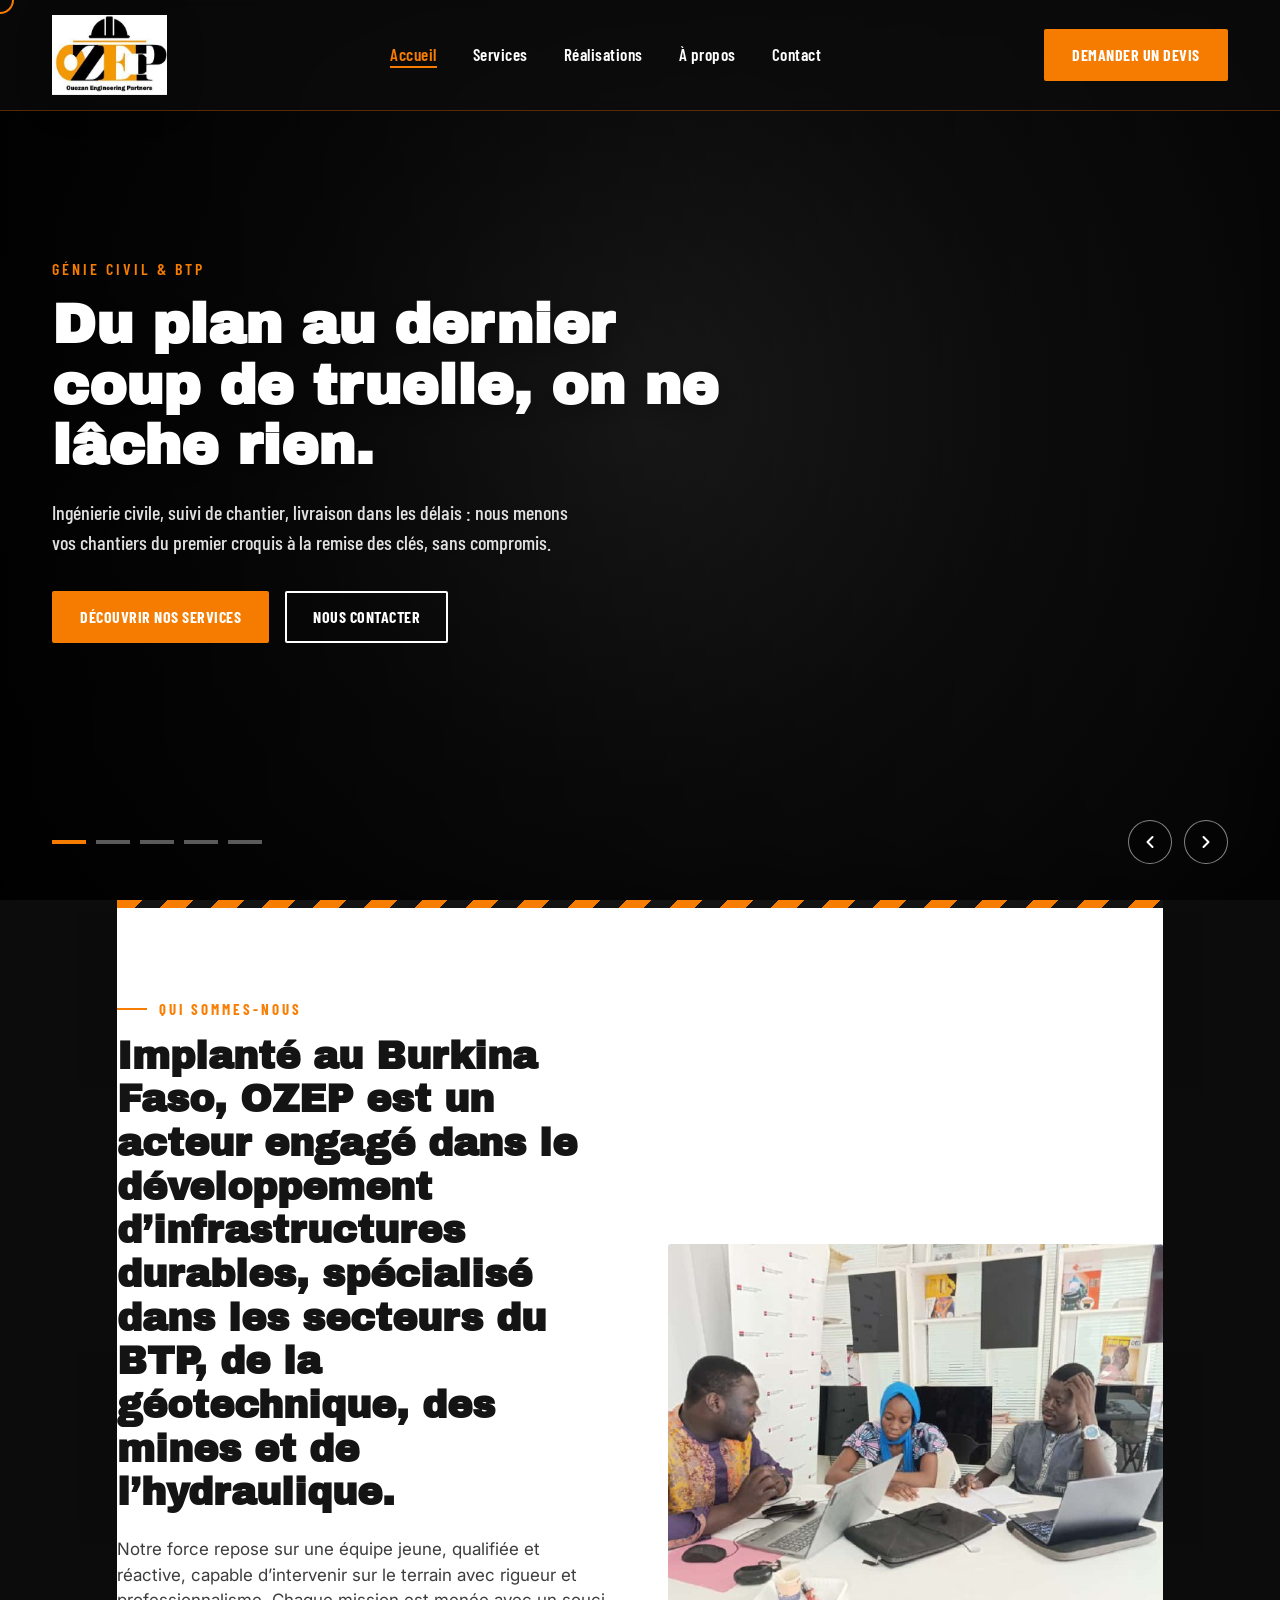
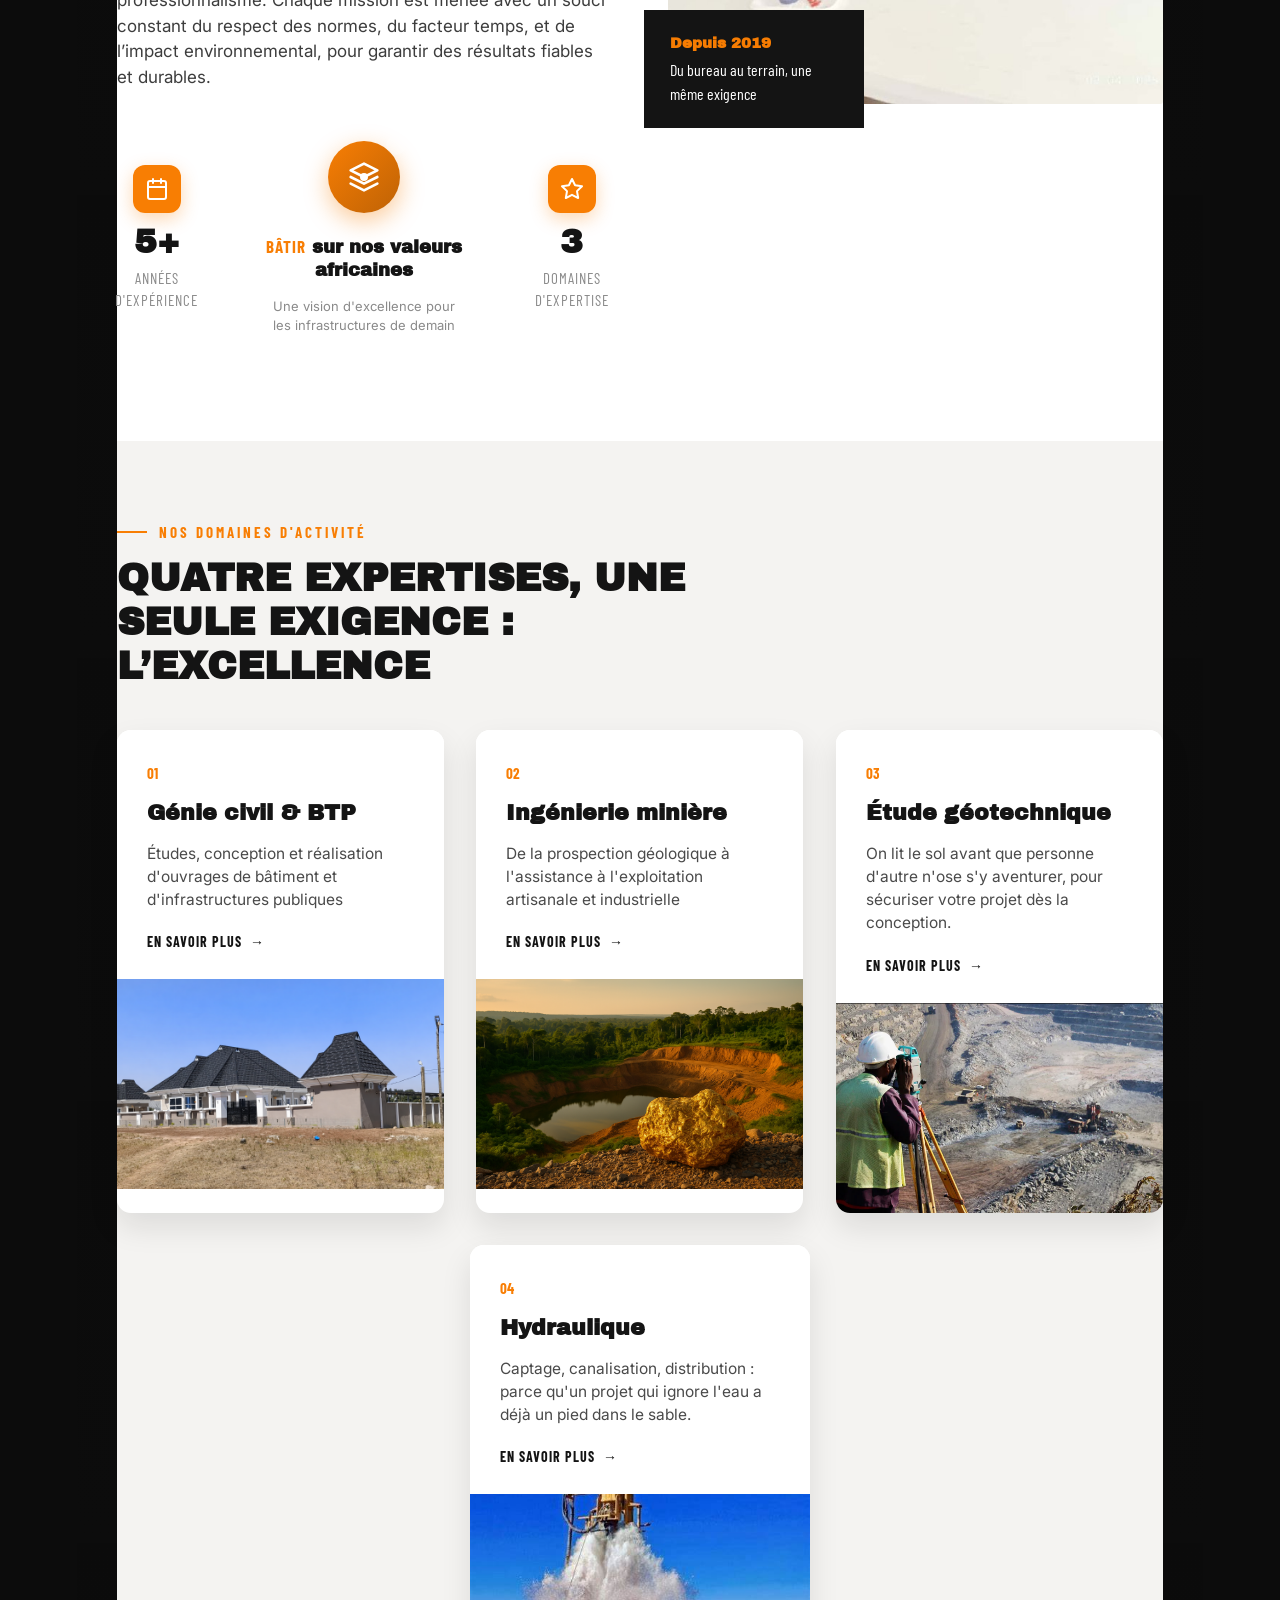
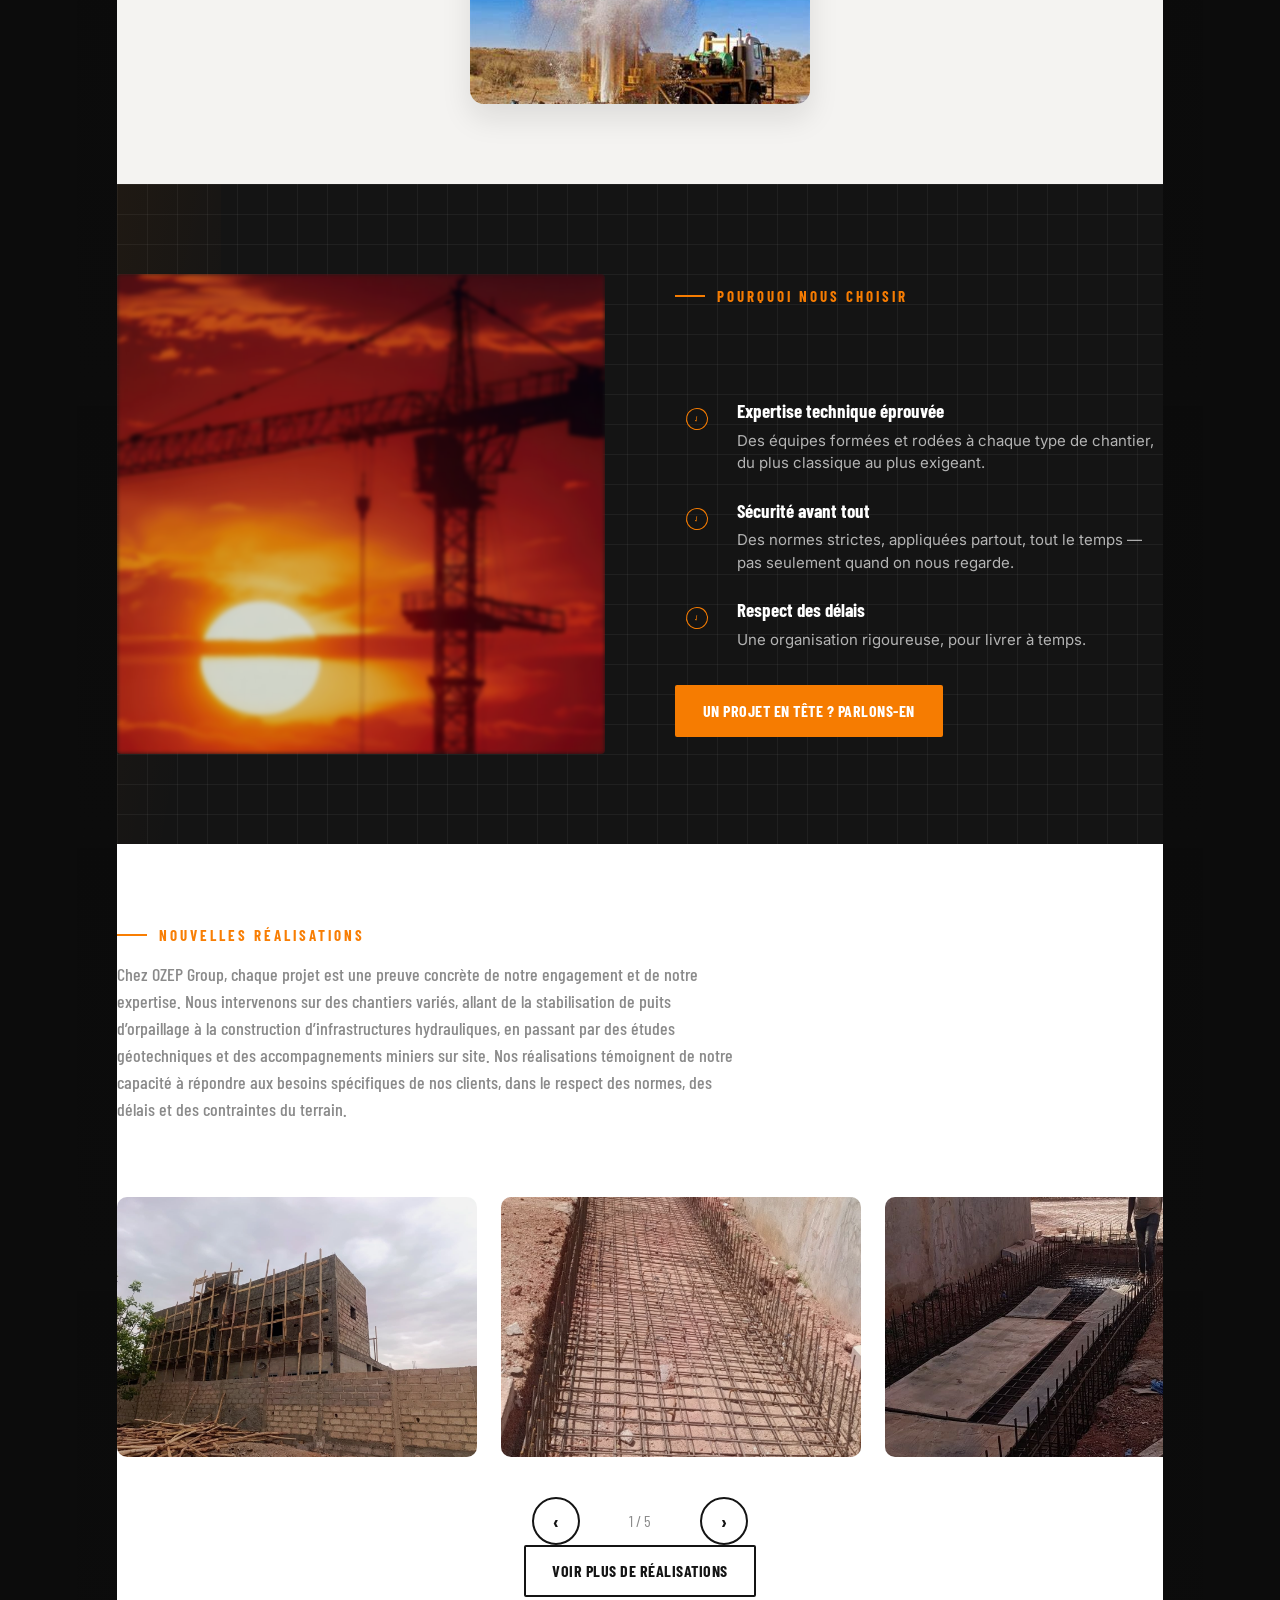
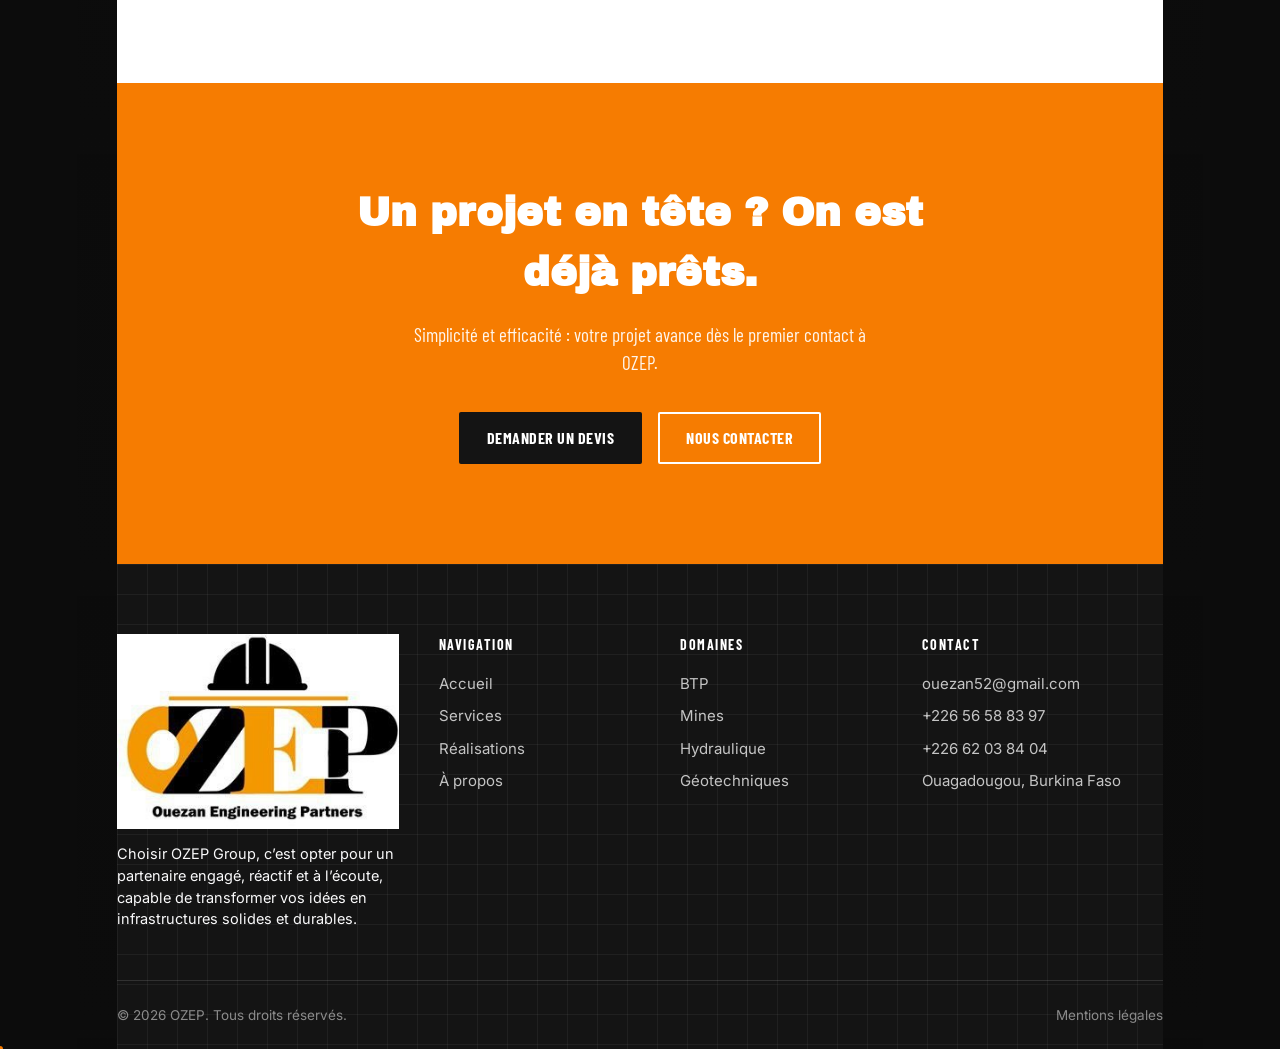
==== commit 4037818e: "Commit 06 : Travail sur le responsive Début de l’adaptation du site pour les téléphones. Amélioratio" ====
--- a/site on avance ici au fur et a mesure/ozep corige par claud  tous fait/ozep-accueil/index.html
+++ b/site on avance ici au fur et a mesure/ozep corige par claud  tous fait/ozep-accueil/index.html
@@ -47,7 +47,8 @@
 
     <div class="slide">
       <div class="slide-bg">
-        <video class="slide-video" autoplay muted loop playsinline>
+        <img class="slide-image" src="assets/btp-membre-ozep-en-construction.jpg" alt="Chantier BTP OZEP">
+        <video class="slide-video" autoplay muted loop playsinline preload="none">
           <source src="assets/macon-sur-chantier-probleme.mp4" type="video/mp4">
         </video>
       </div>
@@ -66,7 +67,8 @@
 
   <div class="slide active">
     <div class="slide-bg">
-      <video class="slide-video" autoplay muted loop playsinline>
+      <img class="slide-image" src="assets/mine chantier de mine a ciel ouvert.jpg" alt="Chantier minier OZEP">
+      <video class="slide-video" autoplay muted loop playsinline preload="none">
         <source src="assets/caterpilar-en-action-peut-servir-pour-mine-compressed.mp4" type="video/mp4">
       </video>
     </div>
@@ -83,7 +85,8 @@
 
   <div class="slide">
     <div class="slide-bg">
-      <video class="slide-video" autoplay muted loop playsinline>
+      <img class="slide-image" src="assets/forage-image-a-utiliser.jpeg" alt="Forage hydraulique OZEP">
+      <video class="slide-video" autoplay muted loop playsinline preload="none">
         <source src="assets/FORAGE HYDRAULIQUE-compressed.mp4" type="video/mp4">
       </video>
     </div>
@@ -101,7 +104,8 @@
 
   <div class="slide">
     <div class="slide-bg">
-      <video class="slide-video" autoplay muted loop playsinline>
+      <img class="slide-image" src="assets/etude-geotechnique.png" alt="Étude géotechnique OZEP">
+      <video class="slide-video" autoplay muted loop playsinline preload="none">
         <source src="assets/geotechnique-compressed.mp4" type="video/mp4">
       </video>
     </div>
@@ -120,7 +124,8 @@
 
   <div class="slide">
     <div class="slide-bg">
-      <video class="slide-video" autoplay muted loop playsinline>
+      <img class="slide-image" src="assets/image-groupe-ozep-ameliorer.png" alt="Équipe OZEP Group">
+      <video class="slide-video" autoplay muted loop playsinline preload="none">
         <source src="assets/compresservideopzep.mp4" type="video/mp4">
       </video>
     </div>
@@ -258,6 +263,7 @@
         </div>
         <div class="service-img">
           <img src="assets/btp-complexe-fini-et-construit1.png" alt="Génie civil et BTP">
+          <img src="assets/btp-gru-image-belle-image.jpg" alt="Génie civil et BTP - grue de chantier">
         </div>
       </div>
 
@@ -272,6 +278,7 @@
         </div>
         <div class="service-img">
           <img src="assets/mine.png" alt="Ingénierie minière">
+          <img src="assets/mine chantier de mine a ciel ouvert.jpg" alt="Ingénierie minière - chantier à ciel ouvert">
         </div>
       </div>
 
@@ -285,6 +292,7 @@
         </div>
         <div class="service-img">
           <img src="assets/etude-geotechnique.png" alt="Étude géotechnique">
+          <img src="assets/mine-etude-du-sol-par-membre-ozep1.png" alt="Étude géotechnique - étude du sol par un membre OZEP">
         </div>
       </div>
 
@@ -301,6 +309,7 @@
         </div>
         <div class="service-img">
           <img src="assets/forage-image-a-utiliser.jpeg" alt="Ouvrage hydraulique">
+          <img src="assets/image-pompe-eau.jpg" alt="Ouvrage hydraulique - pompe à eau">
         </div>
       </div>
 
--- a/site on avance ici au fur et a mesure/ozep corige par claud  tous fait/ozep-accueil/css/style.css
+++ b/site on avance ici au fur et a mesure/ozep corige par claud  tous fait/ozep-accueil/css/style.css
@@ -369,6 +369,11 @@
   display: block;
 }
 
+/* Image de remplacement sur mobile (cachée sur PC/tablette, voir media query) */
+.slide-image {
+  display: none;
+}
+
 .hero.is-expanded .slide.active .slide-bg {
   animation: hero-film-move 6.8s ease-in-out infinite alternate;
 }
@@ -1748,6 +1753,547 @@
   .btn {
     font-size: 14.5px;
     padding: 12px 20px;
+  }
+}
+
+/* ============================================================
+   HERO MOBILE — téléphone uniquement (≤ 600px)
+   Le hero n'est plus fixe/plein écran : il redevient un bloc normal
+   qui défile avec la page (comme sur snydercg.com sur mobile),
+   avec un fondu simple à la place du carrousel 3D desktop/tablette.
+   ============================================================ */
+@media (max-width: 600px) {
+  /* Entête compacte, blanche et transparente (au lieu de noire) */
+  .nav {
+    height: 84px;
+  }
+
+  .logo-img {
+    height: 56px;
+  }
+
+  header {
+    background: rgba(30, 29, 29, 0.752);
+    backdrop-filter: blur(8px) brightness(1.6) saturate(0.7);
+    -webkit-backdrop-filter: blur(8px) brightness(1.6) saturate(0.7);
+    border-bottom: 1px solid rgba(20, 20, 20, 0.03);
+  }
+
+  header.is-scrolling {
+    background: rgba(51, 20, 1, 0.753);
+    backdrop-filter: blur(10px) brightness(1.15);
+    -webkit-backdrop-filter: blur(10px) brightness(1.15);
+    border-bottom: 1px solid rgba(248, 125, 2, 0.35);
+  }
+
+  /* Fond blanc pour l'espace entre le haut du téléphone (sous l'entête
+     transparente) et le début du hero, au lieu du noir du body */
+  body {
+    background: #ffffff;
+  }
+
+  /* Hamburger foncé pour rester visible sur fond clair */
+  .burger span {
+    background: var(--black);
+  }
+
+  /* Le reste de la page prend toute la largeur de l'écran (plus de bandes noires) */
+  .page-content {
+    width: 100%;
+    margin-left: 0;
+    margin-right: 0;
+    padding: 0;
+    background: none;
+  }
+
+  .page-content .wrap {
+    padding: 0 20px;
+  }
+
+  /* Vidéos remplacées par des images avec effet "Ken Burns" (zoom/pan lent) */
+  .slide-video {
+    display: none;
+  }
+
+  /* On désactive l'animation de fond du PC (tremblement/zoom sur .slide-bg,
+     définie plus bas dans le fichier) : elle se combinait avec notre Ken Burns
+     et créait un "saut" de zoom disgracieux. Sur mobile, seule .slide-image
+     doit bouger, proprement. */
+  .slide-bg {
+    transform: none;
+  }
+
+  .hero.is-expanded .slide.active .slide-bg {
+    animation: none !important;
+  }
+
+  .slide-image {
+    display: block;
+    position: absolute;
+    inset: 0;
+    width: 100%;
+    height: 100%;
+    object-fit: cover;
+    transform: scale(1.02);
+  }
+
+  .slide.active .slide-image {
+    animation: hero-kenburns-a 15s ease-in-out infinite alternate;
+  }
+
+  .slide:nth-child(2n).active .slide-image {
+    animation-name: hero-kenburns-b;
+    animation-duration: 17s;
+  }
+
+  .slide:nth-child(3n).active .slide-image {
+    animation-name: hero-kenburns-c;
+    animation-duration: 14s;
+  }
+
+  .slide:nth-child(4n).active .slide-image {
+    animation-name: hero-kenburns-b;
+    animation-duration: 18s;
+  }
+
+  .slide:nth-child(5n).active .slide-image {
+    animation-name: hero-kenburns-a;
+    animation-duration: 16s;
+  }
+
+  /* Trois variantes de mouvement (zoom + léger déplacement), pour que
+     chaque image se comporte comme un plan de caméra différent au lieu
+     d'un simple zoom répétitif */
+  @keyframes hero-kenburns-a {
+    0% {
+      transform: scale(1.04) translate(0%, 0%);
+    }
+    50% {
+      transform: scale(1.13) translate(-3%, -1.5%);
+    }
+    100% {
+      transform: scale(1.07) translate(-1.5%, 1%);
+    }
+  }
+
+  @keyframes hero-kenburns-b {
+    0% {
+      transform: scale(1.05) translate(0%, 0%);
+    }
+    50% {
+      transform: scale(1.12) translate(3%, -2%);
+    }
+    100% {
+      transform: scale(1.06) translate(2%, 1.5%);
+    }
+  }
+
+  @keyframes hero-kenburns-c {
+    0% {
+      transform: scale(1.1) translate(1%, -1%);
+    }
+    50% {
+      transform: scale(1.03) translate(-1.5%, 0%);
+    }
+    100% {
+      transform: scale(1.12) translate(0%, 1.5%);
+    }
+  }
+
+  /* Fondu propre entre les slides + mise en plein écran (mobile uniquement) :
+     seule la slide active est visible, transform neutralisé pour ignorer
+     le calcul 3D par distance utilisé pour le carrousel desktop/tablette */
+  .slide {
+    left: 0;
+    top: 0;
+    width: 100% !important;
+    height: 100% !important;
+    transform: none !important;
+    border-radius: 0;
+    box-shadow: none;
+    align-items: flex-end;
+    padding-bottom: 40px;
+    opacity: 0 !important;
+    z-index: 1 !important;
+    transition: opacity 0.9s ease !important;
+  }
+
+  .slide.active {
+    opacity: 1 !important;
+    z-index: 5 !important;
+  }
+
+  /* Hero : redevient un bloc normal qui défile avec la page,
+     taille raisonnable (pas plus grand que le reste de la page) */
+  .hero {
+    position: relative;
+    inset: auto;
+    margin-top: 100px;
+    height: 46vh;
+    min-height: 320px;
+    max-height: 440px;
+  }
+
+  .hero-scene,
+  .hero-track {
+    position: absolute;
+    inset: 0;
+  }
+
+  .slide-bg::after {
+    background: linear-gradient(180deg, rgba(0,0,0,0.05) 0%, rgba(0,0,0,0.30) 55%, rgba(0,0,0,0.85) 100%);
+  }
+
+  .slide-content {
+    padding: 0 20px;
+    transform: translateX(-36px) !important;
+    transition: opacity 0.9s cubic-bezier(.16,1,.3,1) 0.12s, transform 0.9s cubic-bezier(.16,1,.3,1) 0.12s !important;
+  }
+
+  .hero.is-expanded .slide.active .slide-content {
+    transform: translateX(0) !important;
+  }
+
+  /* On garde uniquement le titre en gras, on masque le petit texte fin */
+  .slide-content p {
+    display: none;
+  }
+
+  /* Boutons du hero : style "lien" discret (texte + »), comme Snyder,
+     au lieu des gros boutons pleins utilisés sur PC/tablette */
+  .hero-actions {
+    flex-direction: column;
+    align-items: flex-start;
+    gap: 10px;
+    margin-top: 6px;
+  }
+
+  .hero-actions .btn {
+    background: none !important;
+    border: none !important;
+    box-shadow: none !important;
+    padding: 0 !important;
+    color: var(--orange) !important;
+    font-size: 14.5px;
+  }
+
+  .hero-actions .btn::before {
+    display: none;
+  }
+
+  .hero-actions .btn::after {
+    content: " »";
+  }
+
+  .hero-nav {
+    bottom: 12px;
+    padding: 0 20px;
+  }
+
+  .dot {
+    width: 18px;
+  }
+
+  .arrow-btn {
+    width: 32px;
+    height: 32px;
+  }
+
+  .page-content {
+    margin-top: 0;
+  }
+
+  /* Les 3 statistiques restent sur une seule ligne sur mobile
+     (au lieu de s'empiler), avec des tailles réduites. Le bloc du
+     milieu a des styles écrits en direct dans le HTML (inline) : on
+     doit utiliser !important pour passer au-dessus. */
+  .intro-stats {
+    display: flex;
+    flex-wrap: nowrap !important;
+    gap: 6px;
+    justify-content: space-between;
+  }
+
+  .intro-stats .stat {
+    flex: 1 1 0 !important;
+    max-width: none !important;
+    min-width: 0;
+    padding: 8px 3px !important;
+  }
+
+  .intro-stats .stat-icon {
+    width: 32px !important;
+    height: 32px !important;
+    border-radius: 8px !important;
+    margin-bottom: 4px !important;
+  }
+
+  .intro-stats .stat-icon svg {
+    width: 16px !important;
+    height: 16px !important;
+  }
+
+  .intro-stats .stat b {
+    font-size: 19px !important;
+  }
+
+  .intro-stats .stat span {
+    font-size: 9px !important;
+    letter-spacing: 0.2px !important;
+  }
+
+  /* Bloc du milieu ("Bâtir sur nos valeurs africaines") : réduit pour
+     tenir sur la même ligne que les 2 autres */
+  .intro-stats .stat:nth-child(2) > div:first-child {
+    width: 34px !important;
+    height: 34px !important;
+    margin-bottom: 5px !important;
+  }
+
+  .intro-stats .stat:nth-child(2) > div:first-child svg {
+    width: 16px !important;
+    height: 16px !important;
+  }
+
+  .intro-stats .stat:nth-child(2) > b {
+    font-size: 10px !important;
+    line-height: 1.25 !important;
+  }
+
+  .intro-stats .stat:nth-child(2) > b span {
+    font-size: 10px !important;
+  }
+
+  .intro-stats .stat:nth-child(2) > span {
+    font-size: 8px !important;
+    margin-top: 3px !important;
+  }
+
+  /* Transition entre les 2 photos "Qui sommes-nous" : glissement
+     latéral. La photo qui arrive vient de la gauche pendant que celle
+     qui s'en va part vers la droite (comme un carrousel "push"). La
+     toute première photo (terrain) reste affichée normalement dès
+     l'arrivée sur la page, sans jouer cette transition au chargement. */
+  .intro-img {
+    transition: transform 0.85s cubic-bezier(0.65, 0, 0.35, 1) !important;
+    opacity: 1 !important;
+  }
+
+  .intro-img-terrain {
+    transform: translateX(0) !important;
+  }
+
+  .intro-img-terrain.inactive {
+    transform: translateX(100%) !important;
+  }
+
+  .intro-img-bureau {
+    transform: translateX(-100%) !important;
+  }
+
+  .intro-img-bureau.active {
+    transform: translateX(0) !important;
+  }
+
+  /* Les icônes des 3 statistiques montent/descendent en boucle,
+     chacune légèrement décalée pour un effet plus naturel */
+  .intro-stats .stat-icon,
+  .intro-stats .stat:nth-child(2) > div:first-child {
+    animation: stat-icon-bob 2.6s ease-in-out infinite;
+  }
+
+  .intro-stats .stat:nth-child(1) .stat-icon {
+    animation-delay: 0s;
+  }
+
+  .intro-stats .stat:nth-child(2) > div:first-child {
+    animation-delay: 0.3s;
+  }
+
+  .intro-stats .stat:nth-child(3) .stat-icon {
+    animation-delay: 0.6s;
+  }
+
+  @keyframes stat-icon-bob {
+    0%, 100% {
+      transform: translateY(0);
+    }
+    50% {
+      transform: translateY(-6px);
+    }
+  }
+
+  /* Le bloc "Qui sommes-nous" ne doit plus attendre le scroll pour
+     apparaître : il est visible dès l'arrivée sur la page (on annule
+     l'état caché de .stagger-reveal, en plus prioritaire grâce aux
+     deux classes .intro-text.stagger-reveal) */
+  .intro-text.stagger-reveal > * {
+    opacity: 1;
+    transform: translateY(0);
+  }
+
+  /* Texte "Qui sommes-nous" vivant : un léger reflet lumineux balaie
+     le titre en continu ET le titre flotte doucement de haut en bas,
+     pour une vraie impression de mouvement, pas seulement de couleur. */
+  .intro-text .section-title {
+    background: linear-gradient(100deg, var(--black) 42%, var(--orange) 50%, var(--black) 58%);
+    background-size: 260% 100%;
+    -webkit-background-clip: text;
+    background-clip: text;
+    color: transparent;
+    -webkit-text-fill-color: transparent;
+    animation: intro-text-shimmer 6.5s ease-in-out infinite, intro-text-float 4.5s ease-in-out infinite;
+  }
+
+  @keyframes intro-text-shimmer {
+    0% {
+      background-position: 200% 0;
+    }
+    100% {
+      background-position: -60% 0;
+    }
+  }
+
+  @keyframes intro-text-float {
+    0%, 100% {
+      transform: translateY(0);
+    }
+    50% {
+      transform: translateY(-6px);
+    }
+  }
+
+  /* ============================================================
+     Cartes "Nos domaines d'activité" — refonte mobile :
+     l'image devient le FOND de la carte (au lieu d'être en dessous
+     du texte), le texte se lit par-dessus avec un dégradé sombre.
+     ============================================================ */
+  .service-card {
+    position: relative;
+    min-height: 230px;
+    display: block;
+    isolation: isolate;
+  }
+
+  .service-img {
+    position: absolute;
+    inset: 0;
+    height: 100%;
+    z-index: 1;
+  }
+
+  .service-img img {
+    position: absolute;
+    inset: 0;
+    width: 100%;
+    height: 100%;
+    object-fit: cover;
+  }
+
+  /* La 2e image (utilisée pour la bascule au toucher) est cachée par
+     défaut, et devient visible quand on touche la carte */
+  .service-img img:last-child {
+    opacity: 0;
+    transition: opacity 0.6s ease;
+  }
+
+  .service-card.show-alt-img .service-img img:last-child {
+    opacity: 1;
+  }
+
+  .service-card.show-alt-img .service-img img:first-child {
+    opacity: 0;
+  }
+
+  .service-body {
+    position: relative;
+    z-index: 2;
+    min-height: 230px;
+    display: flex;
+    flex-direction: column;
+    justify-content: flex-end;
+    padding: 20px 18px 22px;
+    background: linear-gradient(180deg, rgba(6,6,6,0.5) 0%, rgba(6,6,6,0.58) 45%, rgba(6,6,6,0.9) 100%);
+  }
+
+  .service-card h3,
+  .service-card .service-link {
+    color: var(--white);
+  }
+
+  .service-card p {
+    color: rgba(255, 255, 255, 0.82);
+  }
+
+  /* Entrée au scroll : gérée en JavaScript (voir js/script.js), pour
+     un mouvement continu, lié à la position du scroll, avec la
+     direction qui s'inverse selon qu'on descend ou qu'on remonte.
+     On part juste d'un état neutre ici. */
+  .service-card {
+    will-change: transform, opacity;
+  }
+
+  /* Une fois affichée, la carte reste vivante : léger mouvement
+     continu haut/bas/gauche/droite (appliqué au contenu texte, pas à
+     la carte elle-même, pour ne pas entrer en conflit avec le
+     positionnement piloté par le scroll). */
+  .service-card.is-visible .service-body {
+    animation: service-body-float 5s ease-in-out infinite;
+  }
+
+  @keyframes service-body-float {
+    0%, 100% {
+      transform: translate(0, 0);
+    }
+    25% {
+      transform: translate(3px, -4px);
+    }
+    50% {
+      transform: translate(-3px, 2px);
+    }
+    75% {
+      transform: translate(2px, 3px);
+    }
+  }
+
+  .service-card.is-visible .service-img img:first-child {
+    animation: service-img-breathe 6s ease-in-out infinite alternate;
+  }
+
+  @keyframes service-img-breathe {
+    0% {
+      transform: scale(1);
+    }
+    100% {
+      transform: scale(1.08);
+    }
+  }
+
+  .service-card.is-visible .service-num {
+    animation: service-num-pulse 2.8s ease-in-out infinite;
+  }
+
+  @keyframes service-num-pulse {
+    0%, 100% {
+      opacity: 1;
+    }
+    50% {
+      opacity: 0.5;
+    }
+  }
+
+  .service-card.is-visible .service-link::after {
+    display: inline-block;
+    animation: service-link-nudge 1.6s ease-in-out infinite;
+  }
+
+  @keyframes service-link-nudge {
+    0%, 100% {
+      transform: translateX(0);
+    }
+    50% {
+      transform: translateX(6px);
+    }
   }
 }
 
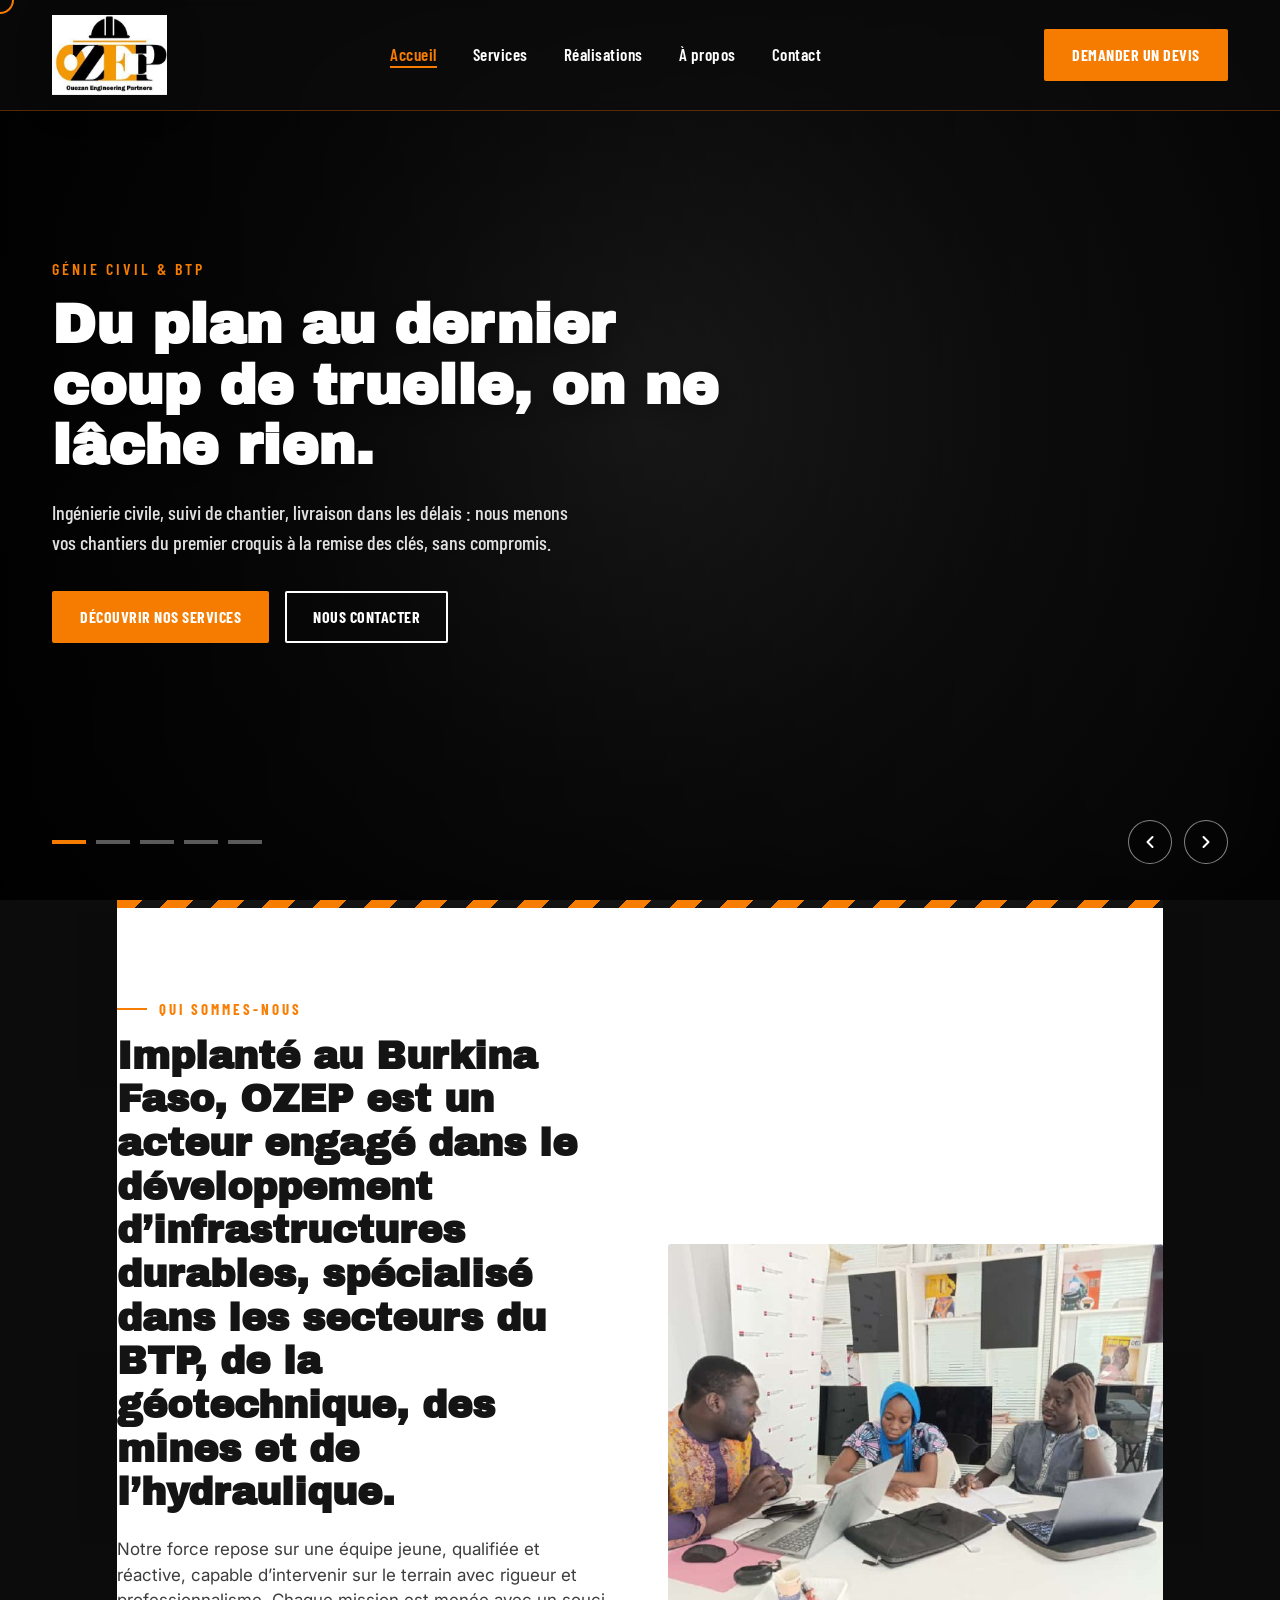
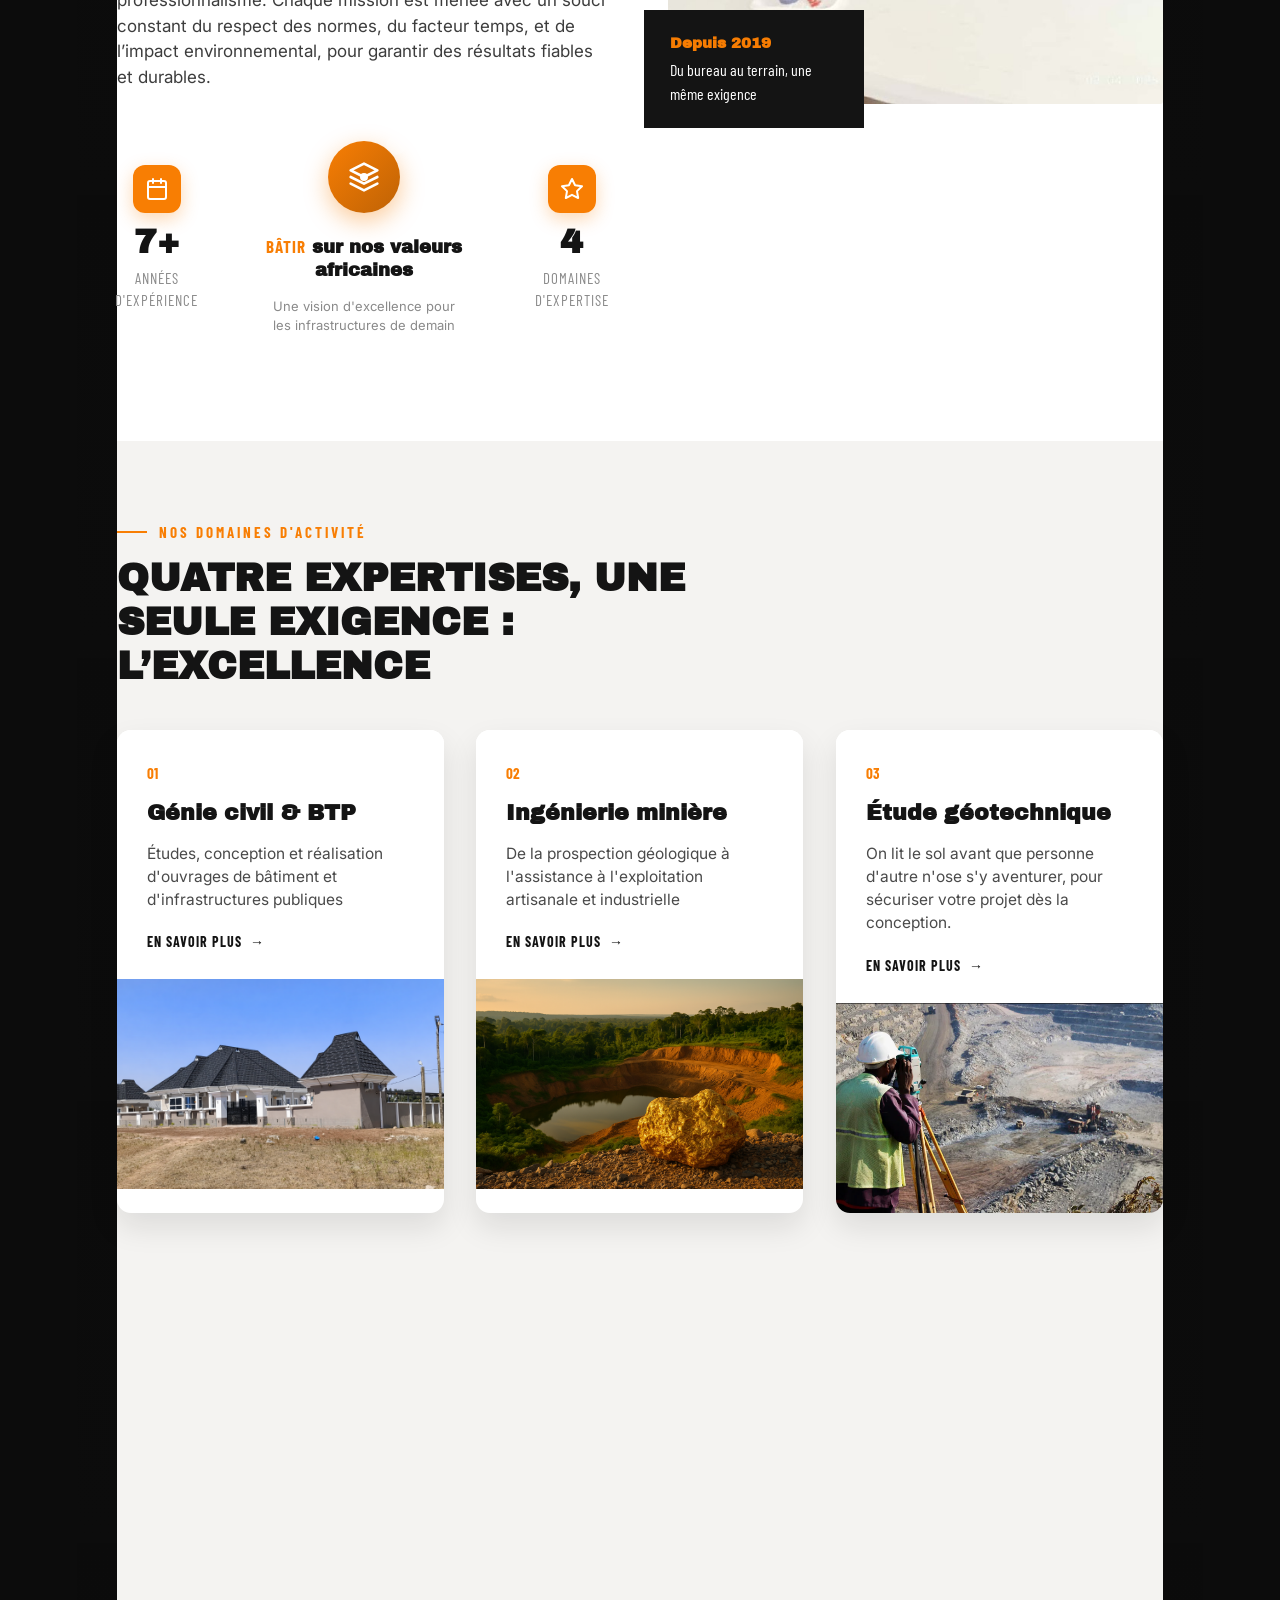
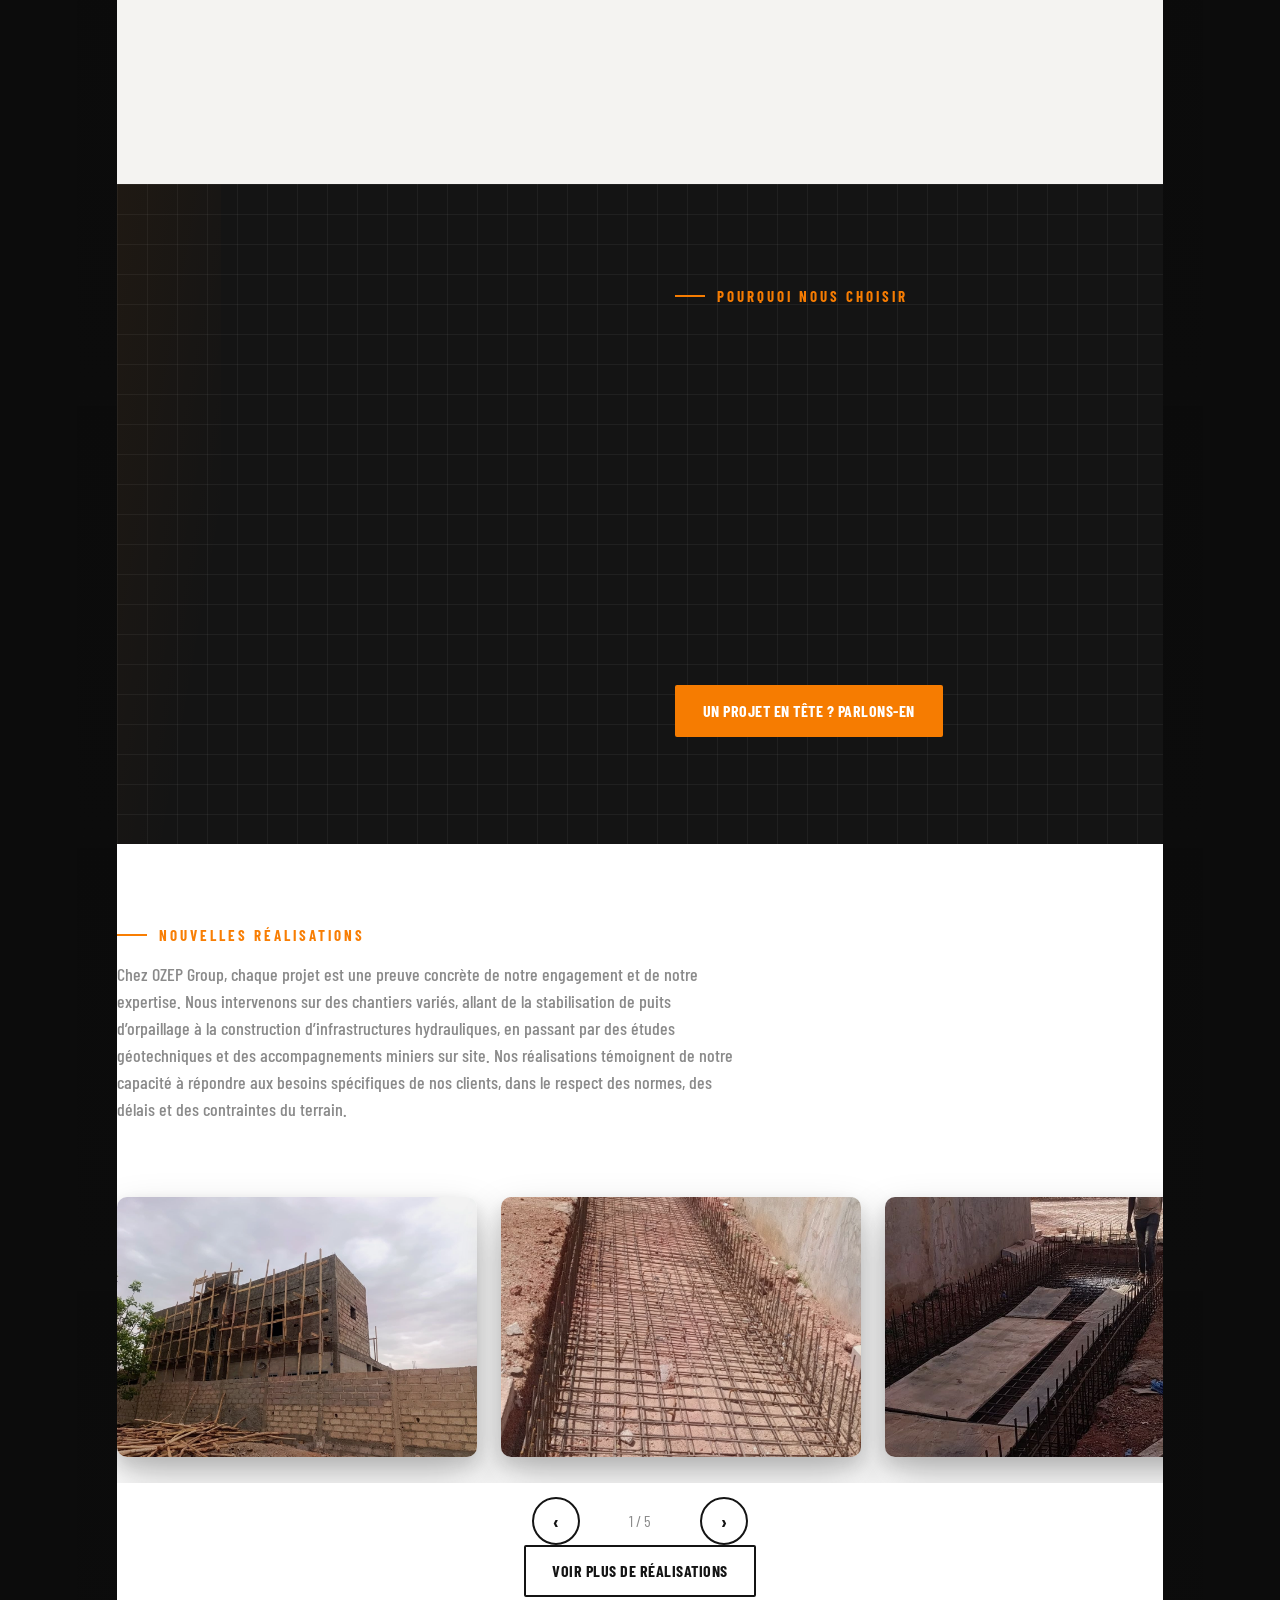
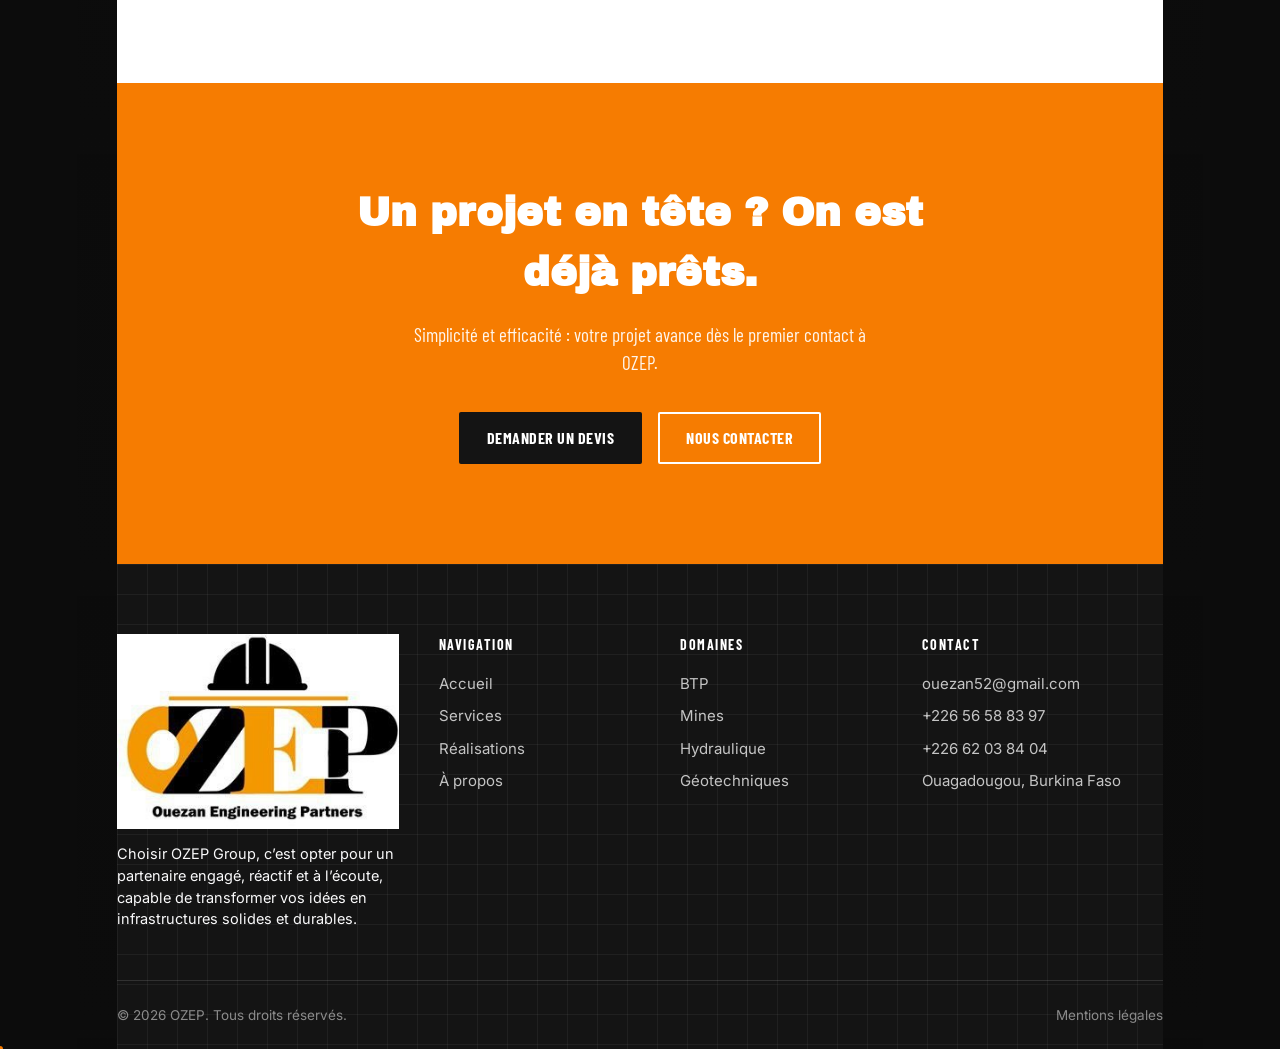
==== commit 6f5a7bde: "Commit 07 - Amélioration continue de la responsivité Ici je continue à améliorer la responsivité du " ====
--- a/site on avance ici au fur et a mesure/ozep corige par claud  tous fait/ozep-accueil/index.html
+++ b/site on avance ici au fur et a mesure/ozep corige par claud  tous fait/ozep-accueil/index.html
@@ -10,7 +10,7 @@
 <link href="https://fonts.googleapis.com/css2?family=Archivo+Black&family=Barlow+Condensed:wght@500;600;700&family=Inter:wght@400;500;600;700&display=swap" rel="stylesheet">
 
 <!-- feuille de styles séparée -->
-<link rel="stylesheet" href="css/style.css">
+<link rel="stylesheet" href="css/style.css?v=3">
 <link rel="stylesheet" href="css/pages-extra.css">
 </head>
 <body>
@@ -325,7 +325,8 @@
 <section class="why">
   <div class="wrap why-grid">
     <div class="why-image reveal-spin">
-      <img src="assets/btp-gru-image-belle-image.jpg" alt="Équipe OZEP">
+      <img src="assets/btp-gru-image-belle-image.jpg" alt="Équipe OZEP" class="why-image-desktop">
+      <img src="assets/LOGO-ozep.jpg" alt="OZEP" class="why-image-mobile">
     </div>
     <div>
       <div class="eyebrow-label">Pourquoi nous choisir</div>
@@ -333,22 +334,22 @@
 <div class="rotating-text">
   <span class="rotating-word">Expertise technique éprouvée sur le terrain</span>
 </div>
-      <div class="why-list reveal-right">
-        <div class="why-item">
+      <div class="why-list">
+        <div class="why-item reveal-left">
           <div class="icon">✓</div>
           <div>
             <h4>Expertise technique éprouvée</h4>
             <p>Des équipes formées et rodées à chaque type de chantier, du plus classique au plus exigeant.</p>
           </div>
         </div>
-        <div class="why-item">
+        <div class="why-item reveal-left">
           <div class="icon">✓</div>
           <div>
             <h4>Sécurité avant tout</h4>
             <p>Des normes strictes, appliquées partout, tout le temps — pas seulement quand on nous regarde.</p>
           </div>
         </div>
-        <div class="why-item">
+        <div class="why-item reveal-left">
           <div class="icon">✓</div>
           <div>
             <h4>Respect des délais</h4>
@@ -510,7 +511,7 @@
 </div>
 
 <!-- script du carrousel séparé -->
-<script src="js/script.js"></script>
+<script src="js/script.js?v=3"></script>
 
 </body>
 </html>
--- a/site on avance ici au fur et a mesure/ozep corige par claud  tous fait/ozep-accueil/css/style.css
+++ b/site on avance ici au fur et a mesure/ozep corige par claud  tous fait/ozep-accueil/css/style.css
@@ -1053,6 +1053,13 @@
   filter: blur(0px) brightness(1);
 }
 
+/* Le logo (image mobile) est caché par défaut : il n'apparaît que sur
+   téléphone (voir @media max-width:600px), où il remplace la grande
+   photo utilisée sur PC/tablette. */
+.why-image-mobile {
+  display: none;
+}
+
 .why-image:hover img {
   transform: scale(1.08);
 }
@@ -1286,6 +1293,11 @@
 .work-track-wrap {
   overflow: hidden;
   position: relative;
+  /* Marge verticale : sans ça, l'ombre "flottante" des cartes
+     (box-shadow) serait coupée en haut/bas par ce overflow:hidden
+     (nécessaire pour cacher le défilement horizontal infini). */
+  padding: 26px 0;
+  margin: -26px 0;
 }
 
 .work-track {
@@ -1317,8 +1329,16 @@
   height: 260px;
   overflow: hidden;
   border-radius: 10px;
-  transition: box-shadow 0.4s ease;
+  transition: box-shadow 0.4s ease, transform 0.4s ease;
   will-change: transform;
+  /* Ombre large et marquée : donne l'impression que la carte flotte
+     au-dessus du fond de la section, plutôt qu'une simple image plate. */
+  box-shadow: 0 22px 46px rgba(20, 20, 20, 0.24), 0 8px 18px rgba(20, 20, 20, 0.14);
+}
+
+.work-card:hover {
+  transform: translateY(-6px);
+  box-shadow: 0 30px 60px rgba(20, 20, 20, 0.30), 0 12px 22px rgba(20, 20, 20, 0.18);
 }
 
 .work-card img {
@@ -1764,6 +1784,16 @@
    ============================================================ */
 @media (max-width: 600px) {
   /* Entête compacte, blanche et transparente (au lieu de noire) */
+  /* Empêche la page de pouvoir défiler horizontalement : les cartes
+     encore cachées (avant leur apparition) sont décalées de 120px vers
+     la droite, ce qui pouvait élargir la page au-delà de l'écran et la
+     décaler tout entière (texte coupé à gauche, espace blanc à droite). */
+  html,
+  body {
+    overflow-x: hidden;
+    max-width: 100%;
+  }
+
   .nav {
     height: 84px;
   }
@@ -1777,6 +1807,13 @@
     backdrop-filter: blur(8px) brightness(1.6) saturate(0.7);
     -webkit-backdrop-filter: blur(8px) brightness(1.6) saturate(0.7);
     border-bottom: 1px solid rgba(20, 20, 20, 0.03);
+    /* Empêche l'entête de clignoter/disparaître pendant le scroll sur
+       certains téléphones (bug connu : position:fixed + backdrop-filter
+       mal géré pendant le défilement rapide). On force le téléphone à
+       garder l'entête sur une couche stable à part. */
+    transform: translateZ(0);
+    -webkit-transform: translateZ(0);
+    will-change: transform;
   }
 
   header.is-scrolling {
@@ -2170,9 +2207,36 @@
      ============================================================ */
   .service-card {
     position: relative;
-    min-height: 230px;
+    height: 300px; /* hauteur FIXE et précise (plus fiable entre
+                       navigateurs qu'une hauteur "minimale") : l'image
+                       et le voile se calent dessus à coup sûr, sans
+                       ambiguïté possible selon le téléphone/navigateur */
     display: block;
     isolation: isolate;
+  }
+
+  /* Le PC fait apparaître les cartes en fondu depuis opacity:0 + scale(0.8)
+     (règle .service-card plus haut) ET la classe .reveal-zoom (présente sur
+     ces mêmes cartes en HTML) refait la même chose en double avec sa propre
+     transition. Sur mobile, l'entrée est gérée à 100% en temps réel par le
+     scroll (voir plus bas + js/script.js) : ces deux transitions CSS venaient
+     "lisser"/retarder chaque mise à jour du JS, ce qui donnait cet effet de
+     flash gris/terne avant que la carte n'apparaisse. On les neutralise ici
+     avec un sélecteur plus précis (.service-card.reveal-zoom) pour être sûr
+     de l'emporter sur les deux règles d'origine. */
+  .service-card.reveal-zoom {
+    /* Seulement horizontal + léger balancement : plus de composante
+       verticale, pour ne plus du tout sentir la carte "monter depuis
+       le bas" — uniquement l'impression qu'elle vient de la droite.
+       Mouvement encore plus lent (2.2s). */
+    opacity: 0 !important;
+    transform: translateX(120px) rotate(9deg) !important;
+    transition: opacity 2.2s cubic-bezier(0.22, 1, 0.36, 1), transform 2.2s cubic-bezier(0.22, 1, 0.36, 1) !important;
+  }
+
+  .service-card.reveal-zoom.is-visible {
+    opacity: 1 !important;
+    transform: translateX(0) rotate(0deg) !important;
   }
 
   .service-img {
@@ -2188,6 +2252,11 @@
     width: 100%;
     height: 100%;
     object-fit: cover;
+    /* Assombrit directement la photo (au lieu d'un voile posé par-dessus) :
+       couvre donc TOUJOURS 100% de l'image, sans risque de mauvais
+       positionnement. Ajustable : plus le chiffre est petit, plus c'est
+       sombre (0.55 = photo à 55% de sa luminosité normale). */
+    filter: brightness(0.45) saturate(0.9);
   }
 
   /* La 2e image (utilisée pour la bascule au toucher) est cachée par
@@ -2206,15 +2275,20 @@
   }
 
   .service-body {
+    background: none;
     position: relative;
-    z-index: 2;
+    z-index: 3;
     min-height: 230px;
     display: flex;
     flex-direction: column;
     justify-content: flex-end;
     padding: 20px 18px 22px;
-    background: linear-gradient(180deg, rgba(6,6,6,0.5) 0%, rgba(6,6,6,0.58) 45%, rgba(6,6,6,0.9) 100%);
-  }
+  }
+
+  /* Le voile sombre séparé (::after) posait problème (mal positionné /
+     cachait l'image chez toi) : on l'a retiré. On assombrit maintenant
+     directement la photo elle-même (voir règle .service-img img plus bas),
+     ce qui est plus simple et toujours fiable, sans couche en plus. */
 
   .service-card h3,
   .service-card .service-link {
@@ -2294,6 +2368,151 @@
     50% {
       transform: translateX(6px);
     }
+  }
+
+  /* "Réalisations" : léger mouvement de flottement continu sur les
+     cartes du carrousel, en plus de l'ombre large — renforce la
+     sensation qu'elles "survolent" le fond, chacune légèrement
+     décalée dans le temps pour un effet plus naturel. */
+  .work-card {
+    animation: work-card-float 4.5s ease-in-out infinite;
+  }
+
+  .work-card:nth-child(2n) {
+    animation-delay: 0.7s;
+  }
+
+  .work-card:nth-child(3n) {
+    animation-delay: 1.4s;
+  }
+
+  .work-card:nth-child(4n) {
+    animation-delay: 2.1s;
+  }
+
+  @keyframes work-card-float {
+    0%, 100% {
+      transform: translateY(0);
+      box-shadow: 0 22px 46px rgba(20, 20, 20, 0.24), 0 8px 18px rgba(20, 20, 20, 0.14);
+    }
+    50% {
+      transform: translateY(-8px);
+      box-shadow: 0 30px 58px rgba(20, 20, 20, 0.20), 0 12px 22px rgba(20, 20, 20, 0.10);
+    }
+  }
+
+  /* ============================================================
+     "Pourquoi nous choisir" — présentation mobile différente du PC :
+     une ligne verticale, et chaque point (Expertise/Sécurité/Délais)
+     en sort au fil du scroll, comme une branche qui se déplie. Photo
+     réduite dans le coin en haut à droite. Fond noir + grille en
+     pointillés d'origine conservés tels quels.
+     ============================================================ */
+  .why-grid {
+    display: block;
+    position: relative;
+    padding-top: 4px;
+  }
+
+  .why-grid > div:nth-child(2) {
+    padding-right: 108px; /* laisse la place à la petite photo à droite */
+  }
+
+  .why-image.reveal-spin {
+    position: absolute;
+    top: 170px;
+    right: 0;
+    width: 92px;
+    height: 92px;
+    margin: 0;
+    border-radius: 12px;
+    will-change: transform;
+    /* Toujours visible, sans animation d'entrée en rotation (celle-ci
+       entrerait en conflit avec le mouvement de scroll géré en JS
+       ci-dessous, les deux touchant "transform"). Le JS contrôle 100%
+       du transform pour le mouvement parallax. */
+    opacity: 1;
+    transform: none;
+    transition: none;
+  }
+
+  .why-image.reveal-spin img {
+    height: 100%;
+    width: 100%;
+  }
+
+  /* Sur téléphone : la grande photo PC est cachée, le logo la remplace
+     dans le petit cadre. Le logo a probablement un fond clair/blanc,
+     donc on l'affiche en "contain" (pas rogné) avec un fond blanc et
+     un peu de marge intérieure, plutôt qu'en "cover" comme la photo. */
+  .why-image-desktop {
+    display: none;
+  }
+
+  .why-image-mobile {
+    display: block;
+    height: 100%;
+    width: 100%;
+    object-fit: contain;
+    background: var(--white);
+    padding: 10px;
+  }
+
+  .why-grid .section-title {
+    font-size: 24px;
+  }
+
+  .why-list {
+    position: relative;
+    margin-top: 26px;
+    padding-left: 4px;
+  }
+
+  /* La ligne verticale, alignée sur le centre des icônes rondes
+     (44px de large, donc centre à 22px du bord gauche de .why-list) */
+  .why-list::before {
+    content: '';
+    position: absolute;
+    left: 21px;
+    top: 6px;
+    bottom: 6px;
+    width: 2px;
+    background: linear-gradient(180deg, var(--orange) 0%, rgba(248, 125, 2, 0.15) 100%);
+  }
+
+  /* La ligne d'un point (icône + texte) reste en place, immobile :
+     c'est le texte qui bouge (voir plus bas), pas toute la rangée */
+  .why-item {
+    opacity: 1;
+    transform: none;
+    align-items: flex-start;
+  }
+
+  /* Le rond ✓ reste posé sur la ligne (fond noir plein pour bien la
+     recouvrir visuellement à cet endroit) et rebondit à l'apparition */
+  .why-item .icon {
+    background: var(--black);
+    position: relative;
+    z-index: 2;
+    transform: scale(0.3) rotate(-160deg);
+    transition: transform 0.7s cubic-bezier(0.34, 1.56, 0.64, 1);
+  }
+
+  .why-item.is-visible .icon {
+    transform: scale(1) rotate(0deg);
+  }
+
+  /* Le texte "sort" de la ligne : léger glissement local depuis la
+     ligne elle-même, pas un grand glissement depuis le bord de l'écran */
+  .why-item > div:last-child {
+    opacity: 0;
+    transform: translateX(-22px);
+    transition: opacity 0.6s ease, transform 0.6s cubic-bezier(0.22, 1, 0.36, 1);
+  }
+
+  .why-item.is-visible > div:last-child {
+    opacity: 1;
+    transform: translateX(0);
   }
 }
 
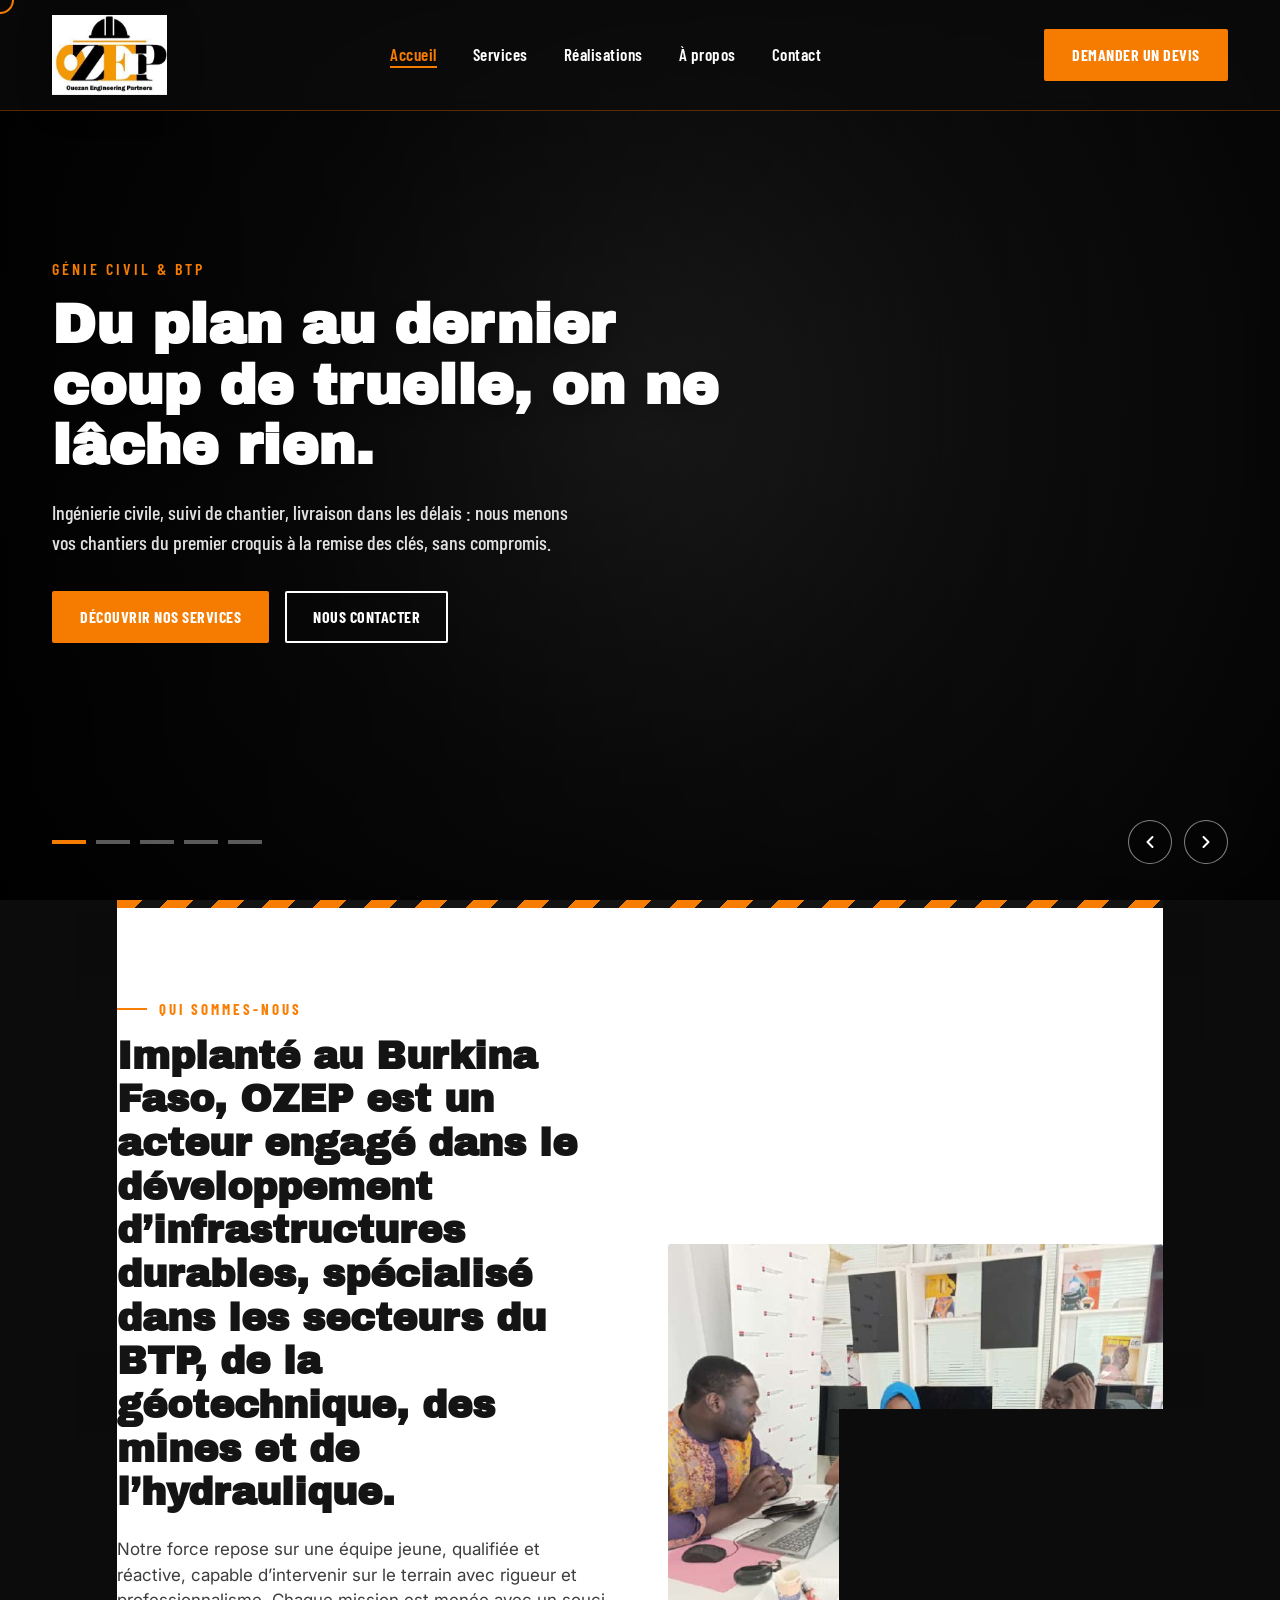
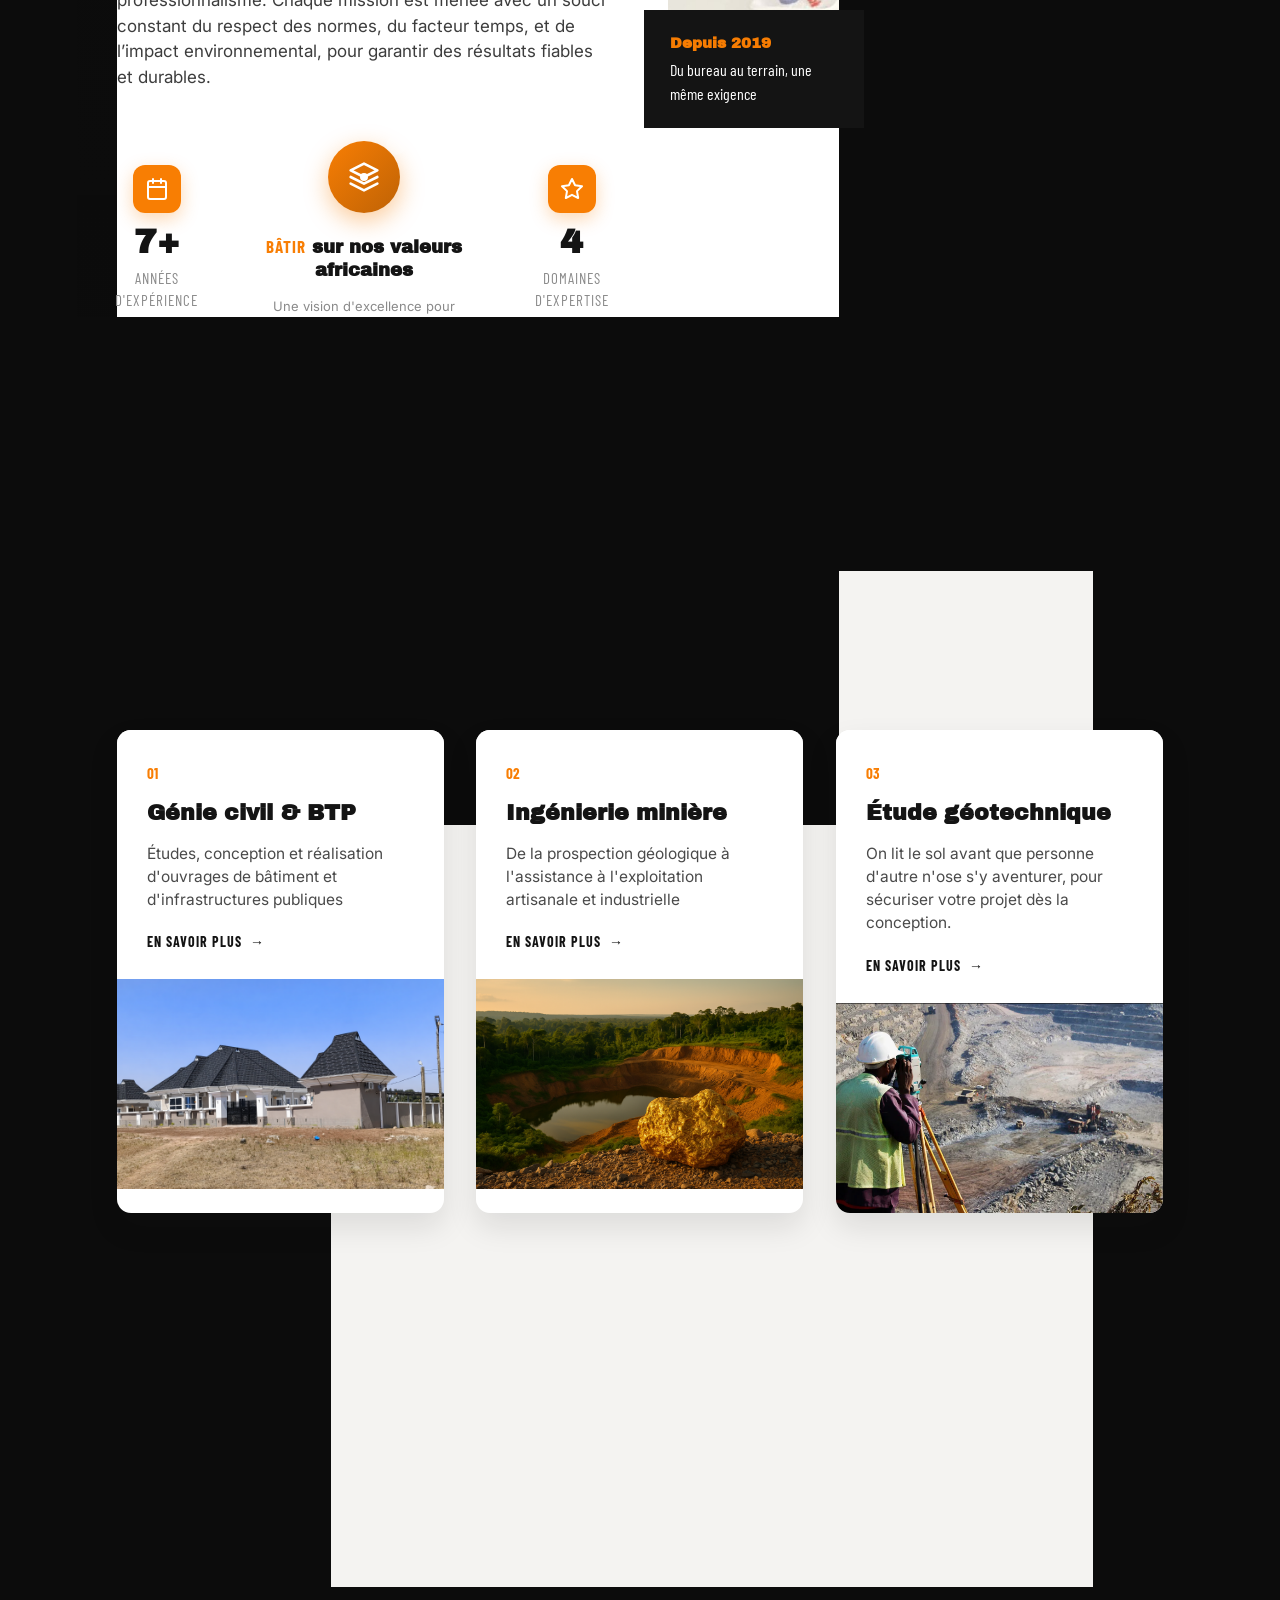
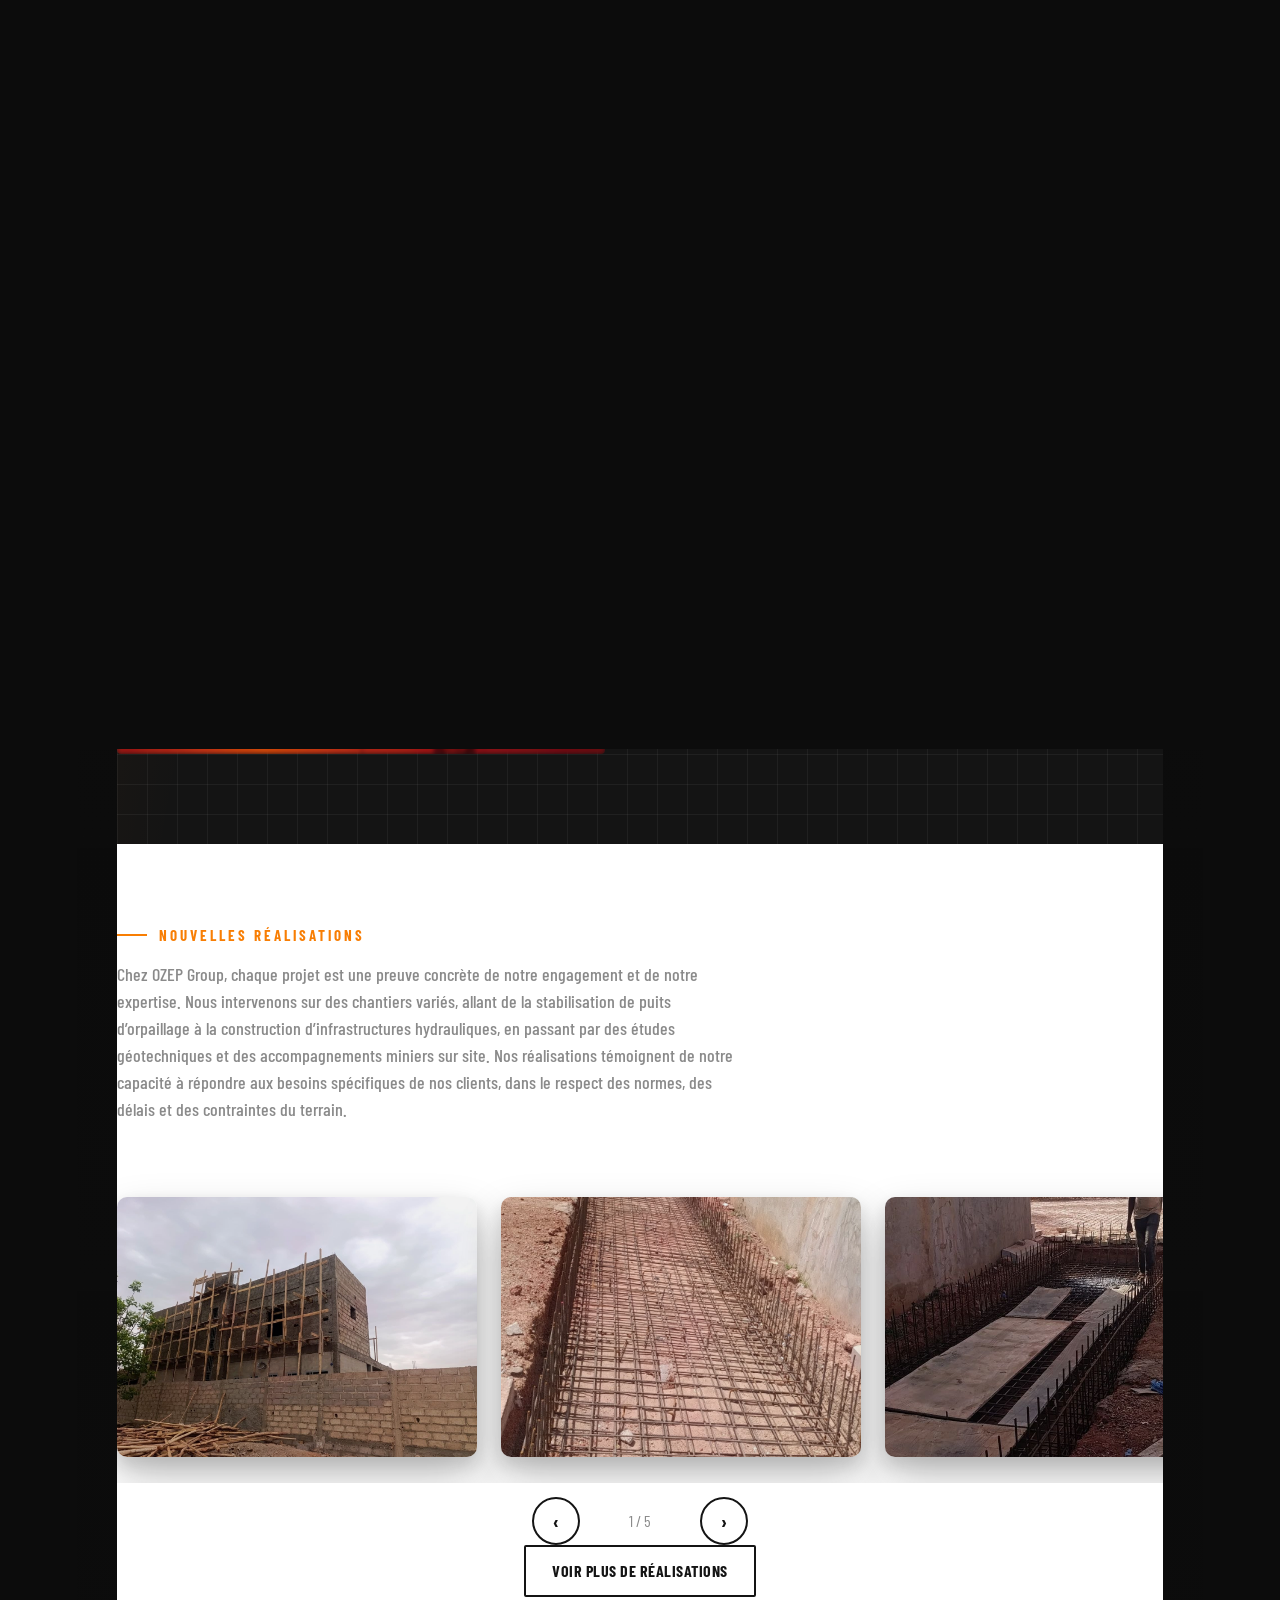
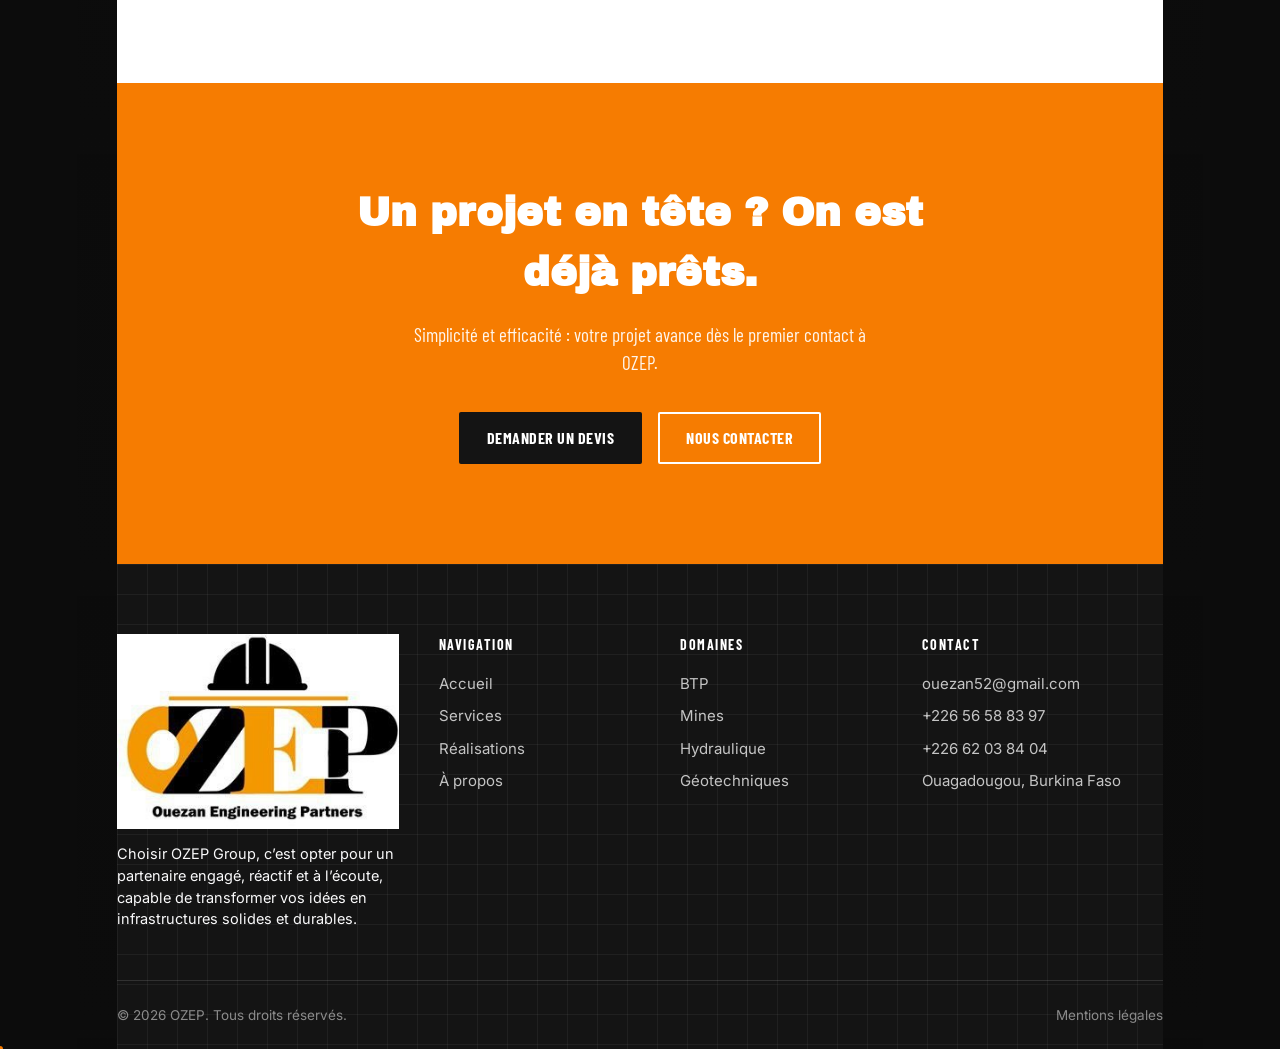
==== commit dd031973: "Commit08 - Rendre le site OZEP responsive Objectif : - Déployer le site sur Git afin de permettre à " ====
--- a/site on avance ici au fur et a mesure/ozep corige par claud  tous fait/ozep-accueil/index.html
+++ b/site on avance ici au fur et a mesure/ozep corige par claud  tous fait/ozep-accueil/index.html
@@ -47,7 +47,7 @@
 
     <div class="slide">
       <div class="slide-bg">
-        <img class="slide-image" src="assets/btp-membre-ozep-en-construction.jpg" alt="Chantier BTP OZEP">
+        <img class="slide-image" src="assets/z-telephone-btp.webp" alt="Chantier BTP OZEP">
         <video class="slide-video" autoplay muted loop playsinline preload="none">
           <source src="assets/macon-sur-chantier-probleme.mp4" type="video/mp4">
         </video>
@@ -67,7 +67,7 @@
 
   <div class="slide active">
     <div class="slide-bg">
-      <img class="slide-image" src="assets/mine chantier de mine a ciel ouvert.jpg" alt="Chantier minier OZEP">
+      <img class="slide-image" src="assets/z-telephone-mine.webp" alt="Chantier minier OZEP">
       <video class="slide-video" autoplay muted loop playsinline preload="none">
         <source src="assets/caterpilar-en-action-peut-servir-pour-mine-compressed.mp4" type="video/mp4">
       </video>
@@ -85,7 +85,7 @@
 
   <div class="slide">
     <div class="slide-bg">
-      <img class="slide-image" src="assets/forage-image-a-utiliser.jpeg" alt="Forage hydraulique OZEP">
+      <img class="slide-image" src="assets/z-telephone-hydraulique.webp" alt="Forage hydraulique OZEP">
       <video class="slide-video" autoplay muted loop playsinline preload="none">
         <source src="assets/FORAGE HYDRAULIQUE-compressed.mp4" type="video/mp4">
       </video>
@@ -104,7 +104,7 @@
 
   <div class="slide">
     <div class="slide-bg">
-      <img class="slide-image" src="assets/etude-geotechnique.png" alt="Étude géotechnique OZEP">
+      <img class="slide-image" src="assets/z-telephone-geothecnique-etude.webp" alt="Étude géotechnique OZEP">
       <video class="slide-video" autoplay muted loop playsinline preload="none">
         <source src="assets/geotechnique-compressed.mp4" type="video/mp4">
       </video>
@@ -124,7 +124,7 @@
 
   <div class="slide">
     <div class="slide-bg">
-      <img class="slide-image" src="assets/image-groupe-ozep-ameliorer.png" alt="Équipe OZEP Group">
+      <img class="slide-image" src="assets/z-telephone-ozep-group.webp" alt="Équipe OZEP Group">
       <video class="slide-video" autoplay muted loop playsinline preload="none">
         <source src="assets/compresservideopzep.mp4" type="video/mp4">
       </video>
--- a/site on avance ici au fur et a mesure/ozep corige par claud  tous fait/ozep-accueil/css/style.css
+++ b/site on avance ici au fur et a mesure/ozep corige par claud  tous fait/ozep-accueil/css/style.css
@@ -73,6 +73,13 @@
 .stripe {
   height: 8px;
   background: repeating-linear-gradient(135deg, var(--orange) 0 18px, var(--black) 18px 36px);
+}
+
+/* Texte d'intro de la page "réalisations", ajouté avant le hero
+   UNIQUEMENT sur téléphone (voir @media max-width:600px pour son
+   style) : caché par défaut sur PC/tablette. */
+.realisations-mobile-intro {
+  display: none;
 }
 
 /* ============================================================
@@ -1725,13 +1732,13 @@
     font-size: 15px;
   }
 
-  .hero-actions {
+  .hero .hero-actions {
     flex-direction: column;
     gap: 12px;
     width: 100%;
   }
 
-  .hero-actions .btn {
+  .hero .hero-actions .btn {
     width: 100%;
     text-align: center;
   }
@@ -1878,6 +1885,42 @@
     animation: hero-kenburns-a 15s ease-in-out infinite alternate;
   }
 
+  /* Autres pages (réalisations, à propos, contact...) dont le hero
+     utilise une simple <img> directe dans .slide-bg (pas de vidéo à
+     basculer, donc pas besoin de la classe .slide-image) : même effet
+     "Ken Burns" pour que l'image soit vivante là aussi. Exclut #accueil,
+     qui gère déjà son propre mouvement ci-dessus. */
+  .hero:not(#accueil) .slide-bg img {
+    transform: scale(1.02);
+    animation: hero-kenburns-a 15s ease-in-out infinite alternate;
+  }
+
+  /* Texte d'intro juste après le hero de "réalisations" (mobile
+     uniquement, le PC n'affiche pas ce bloc) */
+  .realisations-mobile-intro {
+    display: block;
+    background: var(--white);
+    color: var(--black);
+    padding: 32px 20px;
+  }
+
+  .realisations-mobile-intro h2 {
+    font-family: var(--font-display);
+    font-size: 26px;
+    line-height: 1.2;
+    margin-bottom: 16px;
+  }
+
+  .realisations-mobile-intro p {
+    font-size: 15px;
+    color: #3d3d3d;
+    margin-bottom: 14px;
+  }
+
+  .realisations-mobile-intro p:last-child {
+    margin-bottom: 0;
+  }
+
   .slide:nth-child(2n).active .slide-image {
     animation-name: hero-kenburns-b;
     animation-duration: 17s;
@@ -1960,15 +2003,17 @@
     z-index: 5 !important;
   }
 
-  /* Hero : redevient un bloc normal qui défile avec la page,
-     taille raisonnable (pas plus grand que le reste de la page) */
+  /* Hero : taille par défaut (apropos/contact/réalisations). La page
+     d'accueil a son propre réglage plus bas (#accueil), plus grand.
+     Hauteur FIXE en pixels (pas en vh) : plus fiable et cohérente
+     entre téléphones que le pourcentage d'écran, comme sur services. */
   .hero {
     position: relative;
     inset: auto;
     margin-top: 100px;
-    height: 46vh;
-    min-height: 320px;
-    max-height: 440px;
+    height: 400px;
+    min-height: 400px;
+    max-height: 400px;
   }
 
   .hero-scene,
@@ -1991,35 +2036,77 @@
     transform: translateX(0) !important;
   }
 
-  /* On garde uniquement le titre en gras, on masque le petit texte fin */
+  /* On garde uniquement le titre en gras par défaut, on masque le
+     petit texte fin (la page d'accueil le remet, voir #accueil) */
   .slide-content p {
     display: none;
   }
 
-  /* Boutons du hero : style "lien" discret (texte + »), comme Snyder,
-     au lieu des gros boutons pleins utilisés sur PC/tablette */
-  .hero-actions {
+  /* Boutons du hero : style "lien" discret (texte + »), comme Snyder.
+     Scopé à ".hero" précisément : la section CTA plus bas ("Un projet
+     en tête ?") réutilise la même classe .hero-actions juste pour sa
+     mise en page, et se retrouvait avec ces boutons orange sans fond
+     par erreur — invisibles sur son propre fond orange.
+     Un soulignement fin est ajouté pour bien sentir que c'est cliquable. */
+  .hero .hero-actions {
     flex-direction: column;
     align-items: flex-start;
     gap: 10px;
     margin-top: 6px;
   }
 
-  .hero-actions .btn {
+  .hero .hero-actions .btn {
     background: none !important;
     border: none !important;
     box-shadow: none !important;
     padding: 0 !important;
     color: var(--orange) !important;
     font-size: 14.5px;
-  }
-
-  .hero-actions .btn::before {
+    border-bottom: 1px solid rgba(248, 125, 2, 0.55) !important;
+    padding-bottom: 2px !important;
+  }
+
+  .hero .hero-actions .btn::before {
     display: none;
   }
 
-  .hero-actions .btn::after {
+  .hero .hero-actions .btn::after {
     content: " »";
+  }
+
+  /* ============================================================
+     Réglages UNIQUEMENT pour le hero de la page d'accueil (#accueil) :
+     plus grand, plus sombre, texte descriptif visible. Les autres
+     pages gardent le modèle d'origine ci-dessus (46vh, etc.), grâce
+     au sélecteur #accueil qui est toujours prioritaire.
+     ============================================================ */
+  .hero#accueil {
+    margin-top: 0;
+    height: 92vh;
+    min-height: 640px;
+    max-height: 900px;
+  }
+
+  /* Assombrit nettement plus le bas de l'image, pour que la bande
+     orange/noir ("zone de chantier") juste sous le hero morde bien
+     sur une zone déjà très sombre — plus de rupture nette vers du
+     blanc. Le haut reste un peu plus clair pour distinguer la photo. */
+  #accueil .slide-bg::after {
+    background: linear-gradient(180deg, rgba(0, 0, 0, 0) 0%, rgba(0,0,0,0.30) 40%, rgba(0, 0, 0, 0.067) 70%, rgba(0, 0, 0, 0.16) 100%);
+  }
+
+  /* Photo légèrement assombrie elle-même (en plus du dégradé
+     ci-dessus), pour un rendu plus sombre et dramatique dans
+     l'ensemble — c'est ici qu'ajuster si tu veux encore plus/moins
+     sombre (0.72 = 72% de la luminosité normale). */
+  #accueil .slide-image {
+    filter: brightness(1) contrast(1.08) saturate(1.05);
+  }
+
+  #accueil .slide-content p {
+    display: block;
+    font-size: 15.5px;
+    margin-bottom: 22px;
   }
 
   .hero-nav {
@@ -2399,6 +2486,87 @@
       transform: translateY(-8px);
       box-shadow: 0 30px 58px rgba(20, 20, 20, 0.20), 0 12px 22px rgba(20, 20, 20, 0.10);
     }
+  }
+
+  /* ============================================================
+     FOOTER — présentation mobile "futuriste" mais discrète : une
+     ligne lumineuse fine qui balaie le haut du footer en continu
+     (seule vraie animation ici), et les 3 colonnes de liens en
+     accordéon (on touche le titre pour déplier/replier), plus
+     pratique qu'une longue liste empilée sur petit écran.
+     ============================================================ */
+  footer {
+    position: relative;
+  }
+
+  footer::before {
+    content: '';
+    position: absolute;
+    top: 0;
+    left: 0;
+    right: 0;
+    height: 2px;
+    background: linear-gradient(90deg, transparent 0%, var(--orange) 50%, transparent 100%);
+    background-size: 220% 100%;
+    animation: footer-glow-sweep 7s linear infinite;
+  }
+
+  @keyframes footer-glow-sweep {
+    0% {
+      background-position: 220% 0;
+    }
+    100% {
+      background-position: -220% 0;
+    }
+  }
+
+  .footer-grid {
+    grid-template-columns: 1fr;
+    gap: 0;
+    padding-bottom: 10px;
+  }
+
+  .footer-grid > div:first-child {
+    margin-bottom: 30px;
+  }
+
+  .footer-col {
+    border-bottom: 1px solid rgba(255, 255, 255, 0.08);
+  }
+
+  .footer-col h5 {
+    display: flex;
+    align-items: center;
+    justify-content: space-between;
+    margin-bottom: 0;
+    padding: 16px 2px;
+    cursor: pointer;
+  }
+
+  /* Petit "+" qui devient "×" (rotation 45°) quand la colonne est ouverte */
+  .footer-col h5::after {
+    content: '+';
+    font-size: 20px;
+    font-weight: 400;
+    color: var(--orange);
+    transition: transform 0.3s ease;
+  }
+
+  .footer-col.is-open h5::after {
+    transform: rotate(45deg);
+  }
+
+  .footer-col ul {
+    max-height: 0;
+    overflow: hidden;
+    opacity: 0;
+    transition: max-height 0.35s ease, opacity 0.3s ease;
+  }
+
+  .footer-col.is-open ul {
+    max-height: 320px;
+    opacity: 1;
+    padding-bottom: 16px;
   }
 
   /* ============================================================
--- a/site on avance ici au fur et a mesure/ozep corige par claud  tous fait/ozep-accueil/css/pages-extra.css
+++ b/site on avance ici au fur et a mesure/ozep corige par claud  tous fait/ozep-accueil/css/pages-extra.css
@@ -522,6 +522,40 @@
 }
 
 /* ============================================================
+   TÉLÉPHONE (≤600px) — tailles affinées + entrée de l'image (elle
+   n'en avait pas), avec la même méthode fiable que le reste du site.
+   ============================================================ */
+@media (max-width: 600px) {
+  .realisations-presentation {
+    padding: 50px 0;
+  }
+
+  .realisations-image img {
+    height: 230px;
+  }
+
+  .realisations-text .section-title {
+    font-size: 25px;
+  }
+
+  .realisations-text p {
+    font-size: 15px;
+    line-height: 1.6;
+  }
+
+  .realisations-image {
+    opacity: 0;
+    transform: translateY(28px);
+    transition: opacity 0.7s ease, transform 0.7s cubic-bezier(0.22, 1, 0.36, 1);
+  }
+
+  .realisations-image.is-visible {
+    opacity: 1;
+    transform: translateY(0);
+  }
+}
+
+/* ============================================================
    RÉALISATIONS — image à gauche, texte à droite (animations vivantes)
    ============================================================ */
 
